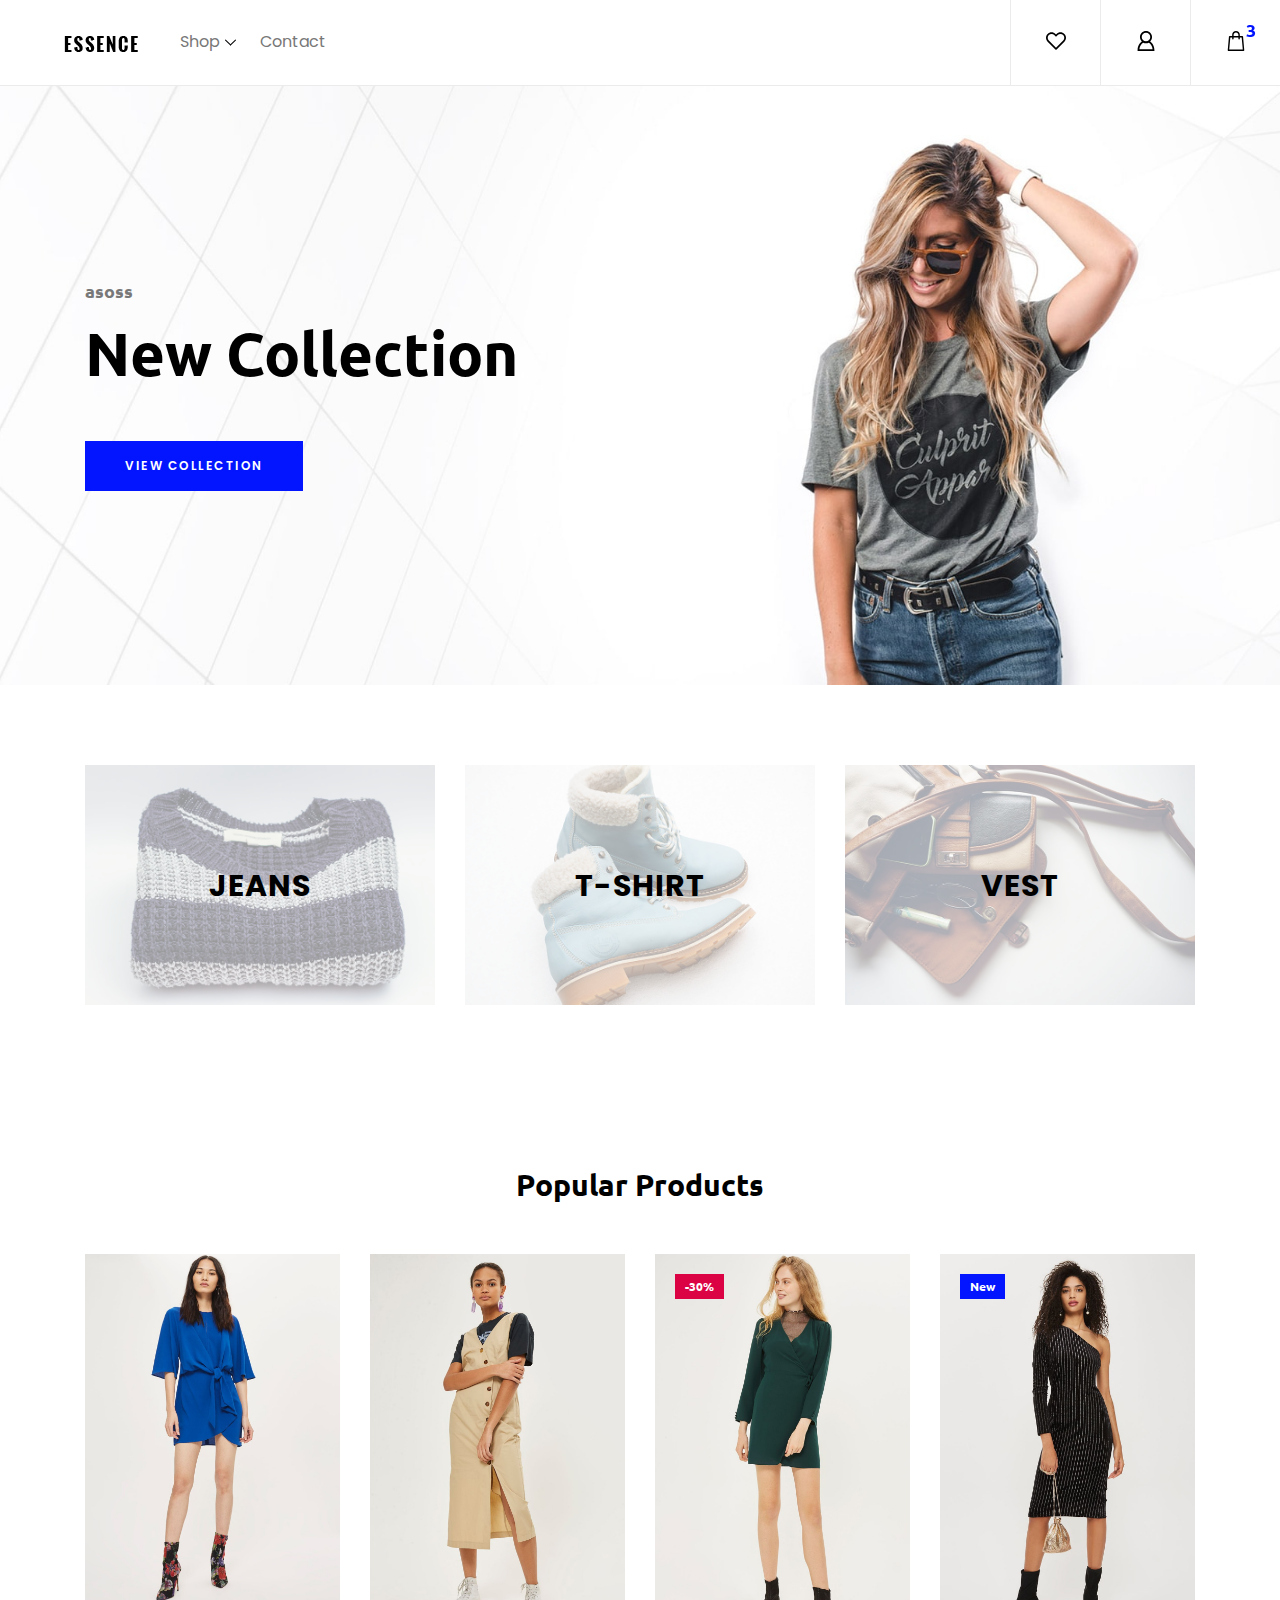
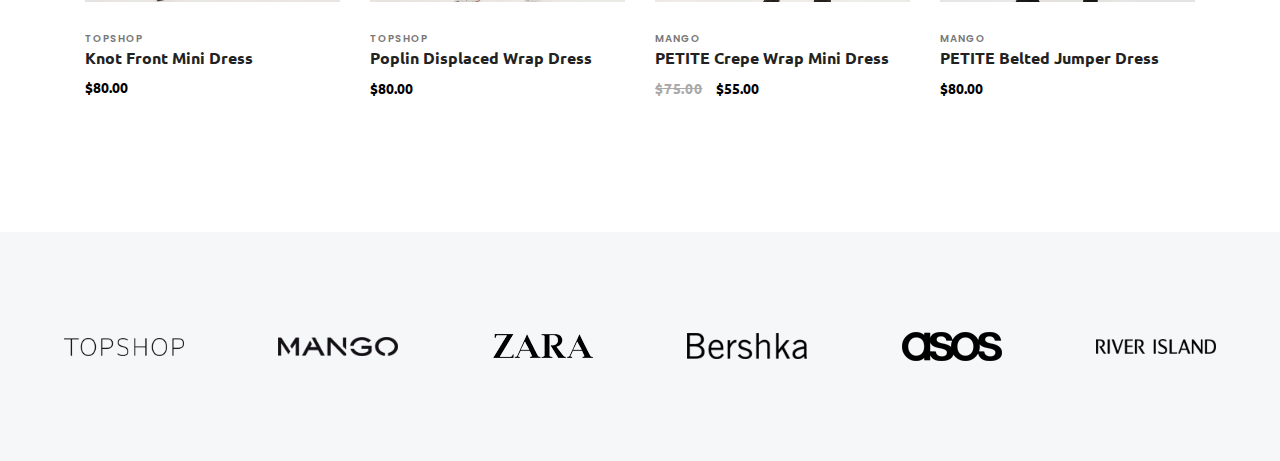
==== essence/index.html @ c10b5a40 "Essence Testing" ====
<!DOCTYPE html>
<html lang="en">

<head>
    <meta charset="UTF-8">
    <meta name="description" content="">
    <meta http-equiv="X-UA-Compatible" content="IE=edge">
    <meta name="viewport" content="width=device-width, initial-scale=1, shrink-to-fit=no">
    <!-- The above 4 meta tags *must* come first in the head; any other head content must come *after* these tags -->

    <!-- Title  -->
    <title>My-style</title>

    <!-- Favicon  -->
    <link rel="icon" href="">

    <!-- Core Style CSS -->
    <link rel="stylesheet" href="css/core-style.css">
    <link rel="stylesheet" href="style.css">

</head>

<body>
    <!-- ##### Header Area Start ##### -->
    <header class="header_area">
        <div class="classy-nav-container breakpoint-off d-flex align-items-center justify-content-between">
            <!-- Classy Menu -->
            <nav class="classy-navbar" id="essenceNav">
                <!-- Logo -->
                <a class="nav-brand" href="index.html"><img src="img/core-img/logo.png" alt=""></a>
                <!-- Navbar Toggler -->
                <div class="classy-navbar-toggler">
                    <span class="navbarToggler"><span></span><span></span><span></span></span>
                </div>
                <!-- Menu -->
                <div class="classy-menu">
                    <!-- close btn -->
                    <div class="classycloseIcon">
                        <div class="cross-wrap"><span class="top"></span><span class="bottom"></span></div>
                    </div>
                    <!-- Nav Start -->
                    <div class="classynav">
                        <ul>
                            <li><a href="#">Shop</a>
                                <ul class="dropdown cn-col-4">
                                    <li><a href="shop.html">T-Shirts</a></li>
                                    <li><a href="shop.html">Polo</a></li>
                                    <li><a href="shop.html">Shirts</a></li>
                                    <li><a href="shop.html">Jeans</a></li>
                                </ul>
                            </li>
                            <li><a href="contact.html">Contact</a></li>
                        </ul>
                    </div>
                    <!-- Nav End -->
                </div>
            </nav>

            <!-- Header Meta Data -->
            <div class="header-meta d-flex clearfix justify-content-end">
                <!-- Favourite Area -->
                <div class="favourite-area">
                    <a href="#"><img src="img/core-img/heart.svg" alt=""></a>
                </div>
                <!-- User Login Info -->
                <div class="user-login-info">
                    <a href="#"><img src="img/core-img/user.svg" alt=""></a>
                </div>
                <!-- Cart Area -->
                <div class="cart-area">
                    <a href="#" id="essenceCartBtn"><img src="img/core-img/bag.svg" alt=""> <span>3</span></a>
                </div>
            </div>

        </div>
    </header>
    <!-- ##### Header Area End ##### -->

    <!-- ##### Right Side Cart Area ##### -->
    <div class="cart-bg-overlay"></div>

    <div class="right-side-cart-area">

        <!-- Cart Button -->
        <div class="cart-button">
            <a href="#" id="rightSideCart"><img src="img/core-img/bag.svg" alt=""> <span>3</span></a>
        </div>

        <div class="cart-content d-flex">

            <!-- Cart List Area -->
            <div class="cart-list">
                <!-- Single Cart Item -->
                <div class="single-cart-item">
                    <a href="#" class="product-image">
                        <img src="img/product-img/product-1.jpg" class="cart-thumb" alt="">
                        <!-- Cart Item Desc -->
                        <div class="cart-item-desc">
                            <span class="product-remove"><i class="fa fa-close" aria-hidden="true"></i></span>
                            <span class="badge">Mango</span>
                            <h6>Button Through Strap Mini Dress</h6>
                            <p class="size">Size: S</p>
                            <p class="color">Color: Red</p>
                            <p class="price">$45.00</p>
                        </div>
                    </a>
                </div>

                <!-- Single Cart Item -->
                <div class="single-cart-item">
                    <a href="#" class="product-image">
                        <img src="img/product-img/product-2.jpg" class="cart-thumb" alt="">
                        <!-- Cart Item Desc -->
                        <div class="cart-item-desc">
                            <span class="product-remove"><i class="fa fa-close" aria-hidden="true"></i></span>
                            <span class="badge">Mango</span>
                            <h6>Button Through Strap Mini Dress</h6>
                            <p class="size">Size: S</p>
                            <p class="color">Color: Red</p>
                            <p class="price">$45.00</p>
                        </div>
                    </a>
                </div>

                <!-- Single Cart Item -->
                <div class="single-cart-item">
                    <a href="#" class="product-image">
                        <img src="img/product-img/product-3.jpg" class="cart-thumb" alt="">
                        <!-- Cart Item Desc -->
                        <div class="cart-item-desc">
                            <span class="product-remove"><i class="fa fa-close" aria-hidden="true"></i></span>
                            <span class="badge">Mango</span>
                            <h6>Button Through Strap Mini Dress</h6>
                            <p class="size">Size: S</p>
                            <p class="color">Color: Red</p>
                            <p class="price">$45.00</p>
                        </div>
                    </a>
                </div>
            </div>

            <!-- Cart Summary -->
            <div class="cart-amount-summary">

                <h2>Summary</h2>
                <ul class="summary-table">
                    <li><span>subtotal:</span> <span>$274.00</span></li>
                    <li><span>delivery:</span> <span>Free</span></li>
                    <li><span>discount:</span> <span>-15%</span></li>
                    <li><span>total:</span> <span>$232.00</span></li>
                </ul>
                <div class="checkout-btn mt-100">
                    <a href="checkout.html" class="btn essence-btn">check out</a>
                </div>
            </div>
        </div>
    </div>
    <!-- ##### Right Side Cart End ##### -->

    <!-- ##### Welcome Area Start ##### -->
    <section class="welcome_area bg-img background-overlay" style="background-image: url(img/bg-img/bg-1.jpg);">
        <div class="container h-100">
            <div class="row h-100 align-items-center">
                <div class="col-12">
                    <div class="hero-content">
                        <h6>asoss</h6>
                        <h2>New Collection</h2>
                        <a href="#" class="btn essence-btn" id="show-collection">view collection</a>
                    </div>
                </div>
            </div>
        </div>
    </section>
    <!-- ##### Welcome Area End ##### -->

    <!-- ##### Top Catagory Area Start ##### -->
    <div class="top_catagory_area section-padding-80 clearfix">
        <div class="container">
            <div class="row justify-content-center">
                <!-- Single Catagory -->
                <div class="col-12 col-sm-6 col-md-4">
                    <div class="single_catagory_area d-flex align-items-center justify-content-center bg-img" style="background-image: url(img/bg-img/bg-2.jpg);">
                        <div class="catagory-content">
                            <a href="#">Jeans</a>
                        </div>
                    </div>
                </div>
                <!-- Single Catagory -->
                <div class="col-12 col-sm-6 col-md-4">
                    <div class="single_catagory_area d-flex align-items-center justify-content-center bg-img" style="background-image: url(img/bg-img/bg-3.jpg);">
                        <div class="catagory-content">
                            <a href="#">T-shirt</a>
                        </div>
                    </div>
                </div>
                <!-- Single Catagory -->
                <div class="col-12 col-sm-6 col-md-4">
                    <div class="single_catagory_area d-flex align-items-center justify-content-center bg-img" style="background-image: url(img/bg-img/bg-4.jpg);">
                        <div class="catagory-content">
                            <a href="#">Vest</a>
                        </div>
                    </div>
                </div>
            </div>
        </div>
    </div>
    <!-- ##### Top Catagory Area End ##### -->

    <!-- ##### New Arrivals Area Start ##### -->
    <section class="new_arrivals_area section-padding-80 clearfix">
        <div class="container">
            <div class="row">
                <div class="col-12">
                    <div class="section-heading text-center">
                        <h2>Popular Products</h2>
                    </div>
                </div>
            </div>
        </div>

        <div class="container">
            <div class="row">
                <div class="col-12">
                    <div class="popular-products-slides owl-carousel">

                        <!-- Single Product -->
                        <div class="single-product-wrapper">
                            <!-- Product Image -->
                            <div class="product-img">
                                <img src="img/product-img/product-1.jpg" alt="">
                                <!-- Hover Thumb -->
                                <img class="hover-img" src="img/product-img/product-2.jpg" alt="">
                                <!-- Favourite -->
                                <div class="product-favourite">
                                    <a href="#" class="favme fa fa-heart"></a>
                                </div>
                            </div>
                            <!-- Product Description -->
                            <div class="product-description">
                                <span>topshop</span>
                                <a href="single-product-details.html">
                                    <h6>Knot Front Mini Dress</h6>
                                </a>
                                <p class="product-price">$80.00</p>

                                <!-- Hover Content -->
                                <div class="hover-content">
                                    <!-- Add to Cart -->
                                    <div class="add-to-cart-btn">
                                        <a href="#" class="btn essence-btn">Add to Cart</a>
                                    </div>
                                </div>
                            </div>
                        </div>

                        <!-- Single Product -->
                        <div class="single-product-wrapper">
                            <!-- Product Image -->
                            <div class="product-img">
                                <img src="img/product-img/product-2.jpg" alt="">
                                <!-- Hover Thumb -->
                                <img class="hover-img" src="img/product-img/product-3.jpg" alt="">
                                <!-- Favourite -->
                                <div class="product-favourite">
                                    <a href="#" class="favme fa fa-heart"></a>
                                </div>
                            </div>
                            <!-- Product Description -->
                            <div class="product-description">
                                <span>topshop</span>
                                <a href="single-product-details.html">
                                    <h6>Poplin Displaced Wrap Dress</h6>
                                </a>
                                <p class="product-price">$80.00</p>

                                <!-- Hover Content -->
                                <div class="hover-content">
                                    <!-- Add to Cart -->
                                    <div class="add-to-cart-btn">
                                        <a href="#" class="btn essence-btn">Add to Cart</a>
                                    </div>
                                </div>
                            </div>
                        </div>

                        <!-- Single Product -->
                        <div class="single-product-wrapper">
                            <!-- Product Image -->
                            <div class="product-img">
                                <img src="img/product-img/product-3.jpg" alt="">
                                <!-- Hover Thumb -->
                                <img class="hover-img" src="img/product-img/product-4.jpg" alt="">

                                <!-- Product Badge -->
                                <div class="product-badge offer-badge">
                                    <span>-30%</span>
                                </div>

                                <!-- Favourite -->
                                <div class="product-favourite">
                                    <a href="#" class="favme fa fa-heart"></a>
                                </div>
                            </div>
                            <!-- Product Description -->
                            <div class="product-description">
                                <span>mango</span>
                                <a href="single-product-details.html">
                                    <h6>PETITE Crepe Wrap Mini Dress</h6>
                                </a>
                                <p class="product-price"><span class="old-price">$75.00</span> $55.00</p>

                                <!-- Hover Content -->
                                <div class="hover-content">
                                    <!-- Add to Cart -->
                                    <div class="add-to-cart-btn">
                                        <a href="#" class="btn essence-btn">Add to Cart</a>
                                    </div>
                                </div>
                            </div>
                        </div>

                        <!-- Single Product -->
                        <div class="single-product-wrapper">
                            <!-- Product Image -->
                            <div class="product-img">
                                <img src="img/product-img/product-4.jpg" alt="">
                                <!-- Hover Thumb -->
                                <img class="hover-img" src="img/product-img/product-5.jpg" alt="">

                                <!-- Product Badge -->
                                <div class="product-badge new-badge">
                                    <span>New</span>
                                </div>

                                <!-- Favourite -->
                                <div class="product-favourite">
                                    <a href="#" class="favme fa fa-heart"></a>
                                </div>
                            </div>
                            <!-- Product Description -->
                            <div class="product-description">
                                <span>mango</span>
                                <a href="single-product-details.html">
                                    <h6>PETITE Belted Jumper Dress</h6>
                                </a>
                                <p class="product-price">$80.00</p>

                                <!-- Hover Content -->
                                <div class="hover-content">
                                    <!-- Add to Cart -->
                                    <div class="add-to-cart-btn">
                                        <a href="#" class="btn essence-btn">Add to Cart</a>
                                    </div>
                                </div>
                            </div>
                        </div>
                    </div>
                </div>
            </div>
        </div>
    </section>
    <!-- ##### New Arrivals Area End ##### -->

    <!-- ##### Brands Area Start ##### -->
    <div class="brands-area d-flex align-items-center justify-content-between">
        <!-- Brand Logo -->
        <div class="single-brands-logo">
            <img src="img/core-img/brand1.png" alt="">
        </div>
        <!-- Brand Logo -->
        <div class="single-brands-logo">
            <img src="img/core-img/brand2.png" alt="">
        </div>
        <!-- Brand Logo -->
        <div class="single-brands-logo">
            <img src="img/core-img/brand3.png" alt="">
        </div>
        <!-- Brand Logo -->
        <div class="single-brands-logo">
            <img src="img/core-img/brand4.png" alt="">
        </div>
        <!-- Brand Logo -->
        <div class="single-brands-logo">
            <img src="img/core-img/brand5.png" alt="">
        </div>
        <!-- Brand Logo -->
        <div class="single-brands-logo">
            <img src="img/core-img/brand6.png" alt="">
        </div>
    </div>
    <!-- ##### Brands Area End ##### -->

    <!-- jQuery (Necessary for All JavaScript Plugins) -->
    <script src="js/jquery/jquery-2.2.4.min.js"></script>
    <!-- Popper js -->
    <script src="js/popper.min.js"></script>
    <!-- Bootstrap js -->
    <script src="js/bootstrap.min.js"></script>
    <!-- Plugins js -->
    <script src="js/plugins.js"></script>
    <!-- Classy Nav js -->
    <script src="js/classy-nav.min.js"></script>
    <!-- Active js -->
    <script src="js/active.js"></script>

</body>

</html>
---- essence/css/core-style.css ----
/* [Master Stylesheet v-1.0.0] */


/* :: 1.0 Import Web Fonts */

@import url("https://fonts.googleapis.com/css?family=Poppins:300,400,500,600,700|Ubuntu:300,400,500,700");

/* :: 2.0 Import All CSS */

@import url(../css/bootstrap.min.css);
@import url(../css/classy-nav.min.css);
@import url(../css/owl.carousel.css);
@import url(../css/animate.css);
@import url(../css/magnific-popup.css);
@import url(../css/jquery-ui.min.css);
@import url(../css/nice-select.css);
@import url(../css/font-awesome.min.css);

/* :: 3.0 Common/Base CSS */

* {
    margin: 0;
    padding: 0;
}

body {
    font-family: "Poppins", sans-serif;
    font-size: 14px;
    background-color: #ffffff;
    margin-top: 85px;
}

@media only screen and (max-width: 767px) {
    body {
        margin-top: 80px;
    }
}

h1,
h2,
h3,
h4,
h5,
h6 {
    color: #000000;
    line-height: 1.3;
    font-weight: 700;
    font-family: "Ubuntu", sans-serif;
}

p {
    color: #787878;
    font-size: 14px;
    line-height: 2;
    font-weight: 400;
}

a {
    -webkit-transition: all 500ms ease 0s;
    transition: all 500ms ease 0s;
    text-decoration: none;
    outline: 0 solid transparent;
    color: #000000;
    font-weight: 600;
    font-size: 12px;
}

a:hover,
a:focus {
    -webkit-transition: all 500ms ease 0s;
    transition: all 500ms ease 0s;
    text-decoration: none;
    outline: 0 solid transparent;
    color: #000000;
    font-weight: 600;
    font-size: 12px;
}

ul,
ol {
    margin: 0;
}

ul li,
ol li {
    list-style: none;
}

img {
    height: auto;
    max-width: 100%;
}


/* Spacing */

.mt-15 {
    margin-top: 15px !important;
}

.mt-30 {
    margin-top: 30px !important;
}

.mt-50 {
    margin-top: 50px !important;
}

.mt-70 {
    margin-top: 70px !important;
}

.mt-100 {
    margin-top: 100px !important;
}

.mb-15 {
    margin-bottom: 15px !important;
}

.mb-30 {
    margin-bottom: 30px !important;
}

.mb-50 {
    margin-bottom: 50px !important;
}

.mb-70 {
    margin-bottom: 70px !important;
}

.mb-100 {
    margin-bottom: 100px !important;
}

.ml-15 {
    margin-left: 15px !important;
}

.ml-30 {
    margin-left: 30px !important;
}

.ml-50 {
    margin-left: 50px !important;
}

.mr-15 {
    margin-right: 15px !important;
}

.mr-30 {
    margin-right: 30px !important;
}

.mr-50 {
    margin-right: 50px !important;
}


/* Height */

.height-400 {
    height: 400px !important;
}

.height-500 {
    height: 500px !important;
}

.height-600 {
    height: 600px !important;
}

.height-700 {
    height: 700px !important;
}

.height-800 {
    height: 800px !important;
}


/* Section Padding */

.section-padding-80 {
    padding-top: 80px;
    padding-bottom: 80px;
}

.section-padding-80-0 {
    padding-top: 80px;
    padding-bottom: 0;
}

.section-padding-0-80 {
    padding-top: 0;
    padding-bottom: 80px;
}


/* Section Heading */

.section-heading {
    margin-bottom: 50px;
    position: relative;
    z-index: 1;
}

.section-heading h2 {
    font-size: 30px;
    margin-bottom: 0;
    text-transform: capitalize;
    font-weight: 600;
}

.section-heading.text-left {
    text-align: left !important;
}


/* Miscellaneous */

.bg-img {
    background-position: center center;
    background-size: cover;
    background-repeat: no-repeat;
}

.bg-white {
    background-color: #ffffff !important;
}

.bg-dark {
    background-color: #000000 !important;
}

.bg-transparent {
    background-color: transparent !important;
}

.font-bold {
    font-weight: 700;
}

.font-light {
    font-weight: 300;
}

.bg-overlay,
.bg-overlay-white {
    position: relative;
    z-index: 2;
    background-position: center center;
    background-size: cover;
}

.bg-overlay:hover,
.bg-overlay-white:hover {
    position: absolute;
    z-index: -1;
    top: 0;
    left: 0;
    width: 100%;
    height: 100%;
    content: "";
}

.bg-overlay:hover {
    background-color: rgba(0, 0, 0, 0.5);
}

.bg-overlay-white:hover {
    background-color: rgba(255, 255, 255, 0.9);
}


/* ScrollUp */

#scrollUp {
    background-color: #ff084e;
    border-radius: 0;
    bottom: 60px;
    box-shadow: 0 2px 6px 0 rgba(0, 0, 0, 0.3);
    color: #ffffff;
    font-size: 24px;
    height: 40px;
    line-height: 40px;
    right: 60px;
    text-align: center;
    width: 40px;
}

@media only screen and (max-width: 767px) {
    #scrollUp {
        bottom: 30px;
        right: 30px;
    }
}


/* Essence Button */

.essence-btn {
    display: inline-block;
    min-width: 170px;
    height: 50px;
    color: #ffffff;
    border: none;
    border-radius: 0;
    padding: 0 40px;
    text-transform: uppercase;
    font-size: 12px;
    line-height: 50px;
    background-color: #0315ff;
    letter-spacing: 1.5px;
    font-weight: 600;
}

.essence-btn:hover,
.essence-btn:focus {
    color: #ffffff;
    background-color: #dc0345;
}


/* :: 4.0 Header Area CSS */

.header_area {
    position: fixed;
    z-index: 900;
    top: 0;
    left: 0;
    width: 100%;
    border-bottom: 1px solid #ebebeb;
    -webkit-transition-duration: 500ms;
    transition-duration: 500ms;
}

@media only screen and (max-width: 767px) {
    .header_area .classy-nav-container {
        -ms-flex-wrap: wrap;
        flex-wrap: wrap;
    }
}

@media only screen and (max-width: 767px) {
    .header_area .classy-nav-container .classy-navbar-toggler {
        margin-left: auto;
        margin-right: 15px;
    }
}

.header_area .classy-navbar,
.header_area .header-meta {
    -webkit-box-flex: 0;
    -ms-flex: 0 0 50%;
    flex: 0 0 50%;
    min-width: 50%;
    width: 50%;
}

@media only screen and (max-width: 767px) {
    .header_area .classy-navbar,
    .header_area .header-meta {
        -webkit-box-flex: 0;
        -ms-flex: 0 0 100%;
        flex: 0 0 100%;
        min-width: 100%;
        width: 100%;
    }
}

.header_area .classy-navbar {
    height: 85px;
    padding: 5px 0 5px 5%;
}

@media only screen and (max-width: 767px) {
    .header_area .classy-navbar {
        height: 40px;
        border-bottom: 1px solid #ebebeb;
    }
}

.header_area .header-meta {
    height: 85px;
    position: relative;
    z-index: 1;
}

@media only screen and (max-width: 767px) {
    .header_area .header-meta {
        height: 40px;
    }
}

.header_area .classynav ul li a {
    font-size: 16px;
    color: #787878;
}

.header_area .classynav ul li a:hover {
    color: #000000;
}

.header_area .classynav ul li .megamenu li a,
.header_area .classynav ul li .dropdown li a {
    font-size: 14px;
    color: #787878;
}

.header_area .classynav ul li .megamenu li a:hover,
.header_area .classynav ul li .dropdown li a:hover {
    color: #000000;
}

.header_area .search-area form {
    position: relative;
    z-index: 1;
    height: 85px;
    border-left: 1px solid #ebebeb;
}

@media only screen and (max-width: 767px) {
    .header_area .search-area form {
        height: 40px;
        border-left: none;
    }
}

.header_area .search-area form input {
    border: none;
    background-color: #ffffff;
    width: 200px;
    height: 85px;
    padding: 0 15px 0 60px;
    color: #787878;
    font-size: 14px;
    font-weight: 500;
    -webkit-transition-duration: 500ms;
    transition-duration: 500ms;
}

@media only screen and (max-width: 767px) {
    .header_area .search-area form input {
        width: 170px;
        height: 40px;
        padding: 0 10px 0 30px;
    }
}

.header_area .search-area form input:focus {
    outline: none !important;
    width: 350px;
}

@media only screen and (min-width: 768px) and (max-width: 991px) {
    .header_area .search-area form input:focus {
        width: 300px;
    }
}

@media only screen and (max-width: 767px) {
    .header_area .search-area form input:focus {
        width: 170px;
    }
}

@media only screen and (min-width: 480px) and (max-width: 767px) {
    .header_area .search-area form input:focus {
        width: 270px;
    }
}

@media only screen and (min-width: 576px) and (max-width: 767px) {
    .header_area .search-area form input:focus {
        width: 300px;
    }
}

.header_area .search-area form button {
    position: absolute;
    z-index: 10;
    top: 50%;
    -webkit-transform: translateY(-50%);
    transform: translateY(-50%);
    left: 30px;
    background-color: transparent;
    border: none;
    color: #787878;
    font-size: 14px;
}

@media only screen and (max-width: 767px) {
    .header_area .search-area form button {
        left: 10px;
        height: 40px;
    }
}

.header_area .favourite-area a,
.header_area .user-login-info a,
.header_area .cart-area a {
    position: relative;
    z-index: 1;
    -webkit-box-flex: 0;
    -ms-flex: 0 0 90px;
    flex: 0 0 90px;
    width: 90px;
    display: block;
    text-align: center;
    border-left: 1px solid #ebebeb;
    height: 100%;
    line-height: 80px;
}

@media only screen and (max-width: 767px) {
    .header_area .favourite-area a,
    .header_area .user-login-info a,
    .header_area .cart-area a {
        -webkit-box-flex: 0;
        -ms-flex: 0 0 50px;
        flex: 0 0 50px;
        width: 50px;
        line-height: 40px;
    }
}

.header_area .favourite-area a img,
.header_area .user-login-info a img,
.header_area .cart-area a img {
    max-width: 20px;
}

.header_area .favourite-area a span,
.header_area .user-login-info a span,
.header_area .cart-area a span {
    font-family: "Ubuntu", sans-serif;
    font-size: 18px;
    color: #0315ff;
    font-weight: 700;
    position: absolute;
    top: -10px;
}

@media only screen and (max-width: 767px) {
    .header_area .favourite-area a span,
    .header_area .user-login-info a span,
    .header_area .cart-area a span {
        font-size: 14px;
    }
}

.header_area.sticky {
    position: fixed;
    z-index: 900;
    top: 0;
    left: 0;
    width: 100%;
    box-shadow: 0 5px 30px rgba(0, 0, 0, 0.15);
}

.cart-bg-overlay.cart-bg-overlay-on {
    -webkit-transition-duration: 1000ms;
    transition-duration: 1000ms;
    position: fixed;
    width: 100%;
    height: 100%;
    top: 0;
    left: 0;
    background-color: rgba(0, 0, 0, 0.4);
    z-index: 1050;
}

.login-bg-overlay.cart-bg-overlay-on {
    -webkit-transition-duration: 1000ms;
    transition-duration: 1000ms;
    position: fixed;
    width: 100%;
    height: 100%;
    top: 0;
    left: 0;
    background-color: rgba(0, 0, 0, 0.4);
    z-index: 1050;
}

.fav-bg-overlay.cart-bg-overlay-on {
    -webkit-transition-duration: 1000ms;
    transition-duration: 1000ms;
    position: fixed;
    width: 100%;
    height: 100%;
    top: 0;
    left: 0;
    background-color: rgba(0, 0, 0, 0.4);
    z-index: 1050;
}


/* Cart Area CSS */

.right-side-cart-area {
    position: fixed;
    width: 670px;
    height: 100%;
    top: 0;
    right: -800px;
    background-color: #ffffff;
    z-index: 1100;
    box-shadow: 0 0 30px 0 rgba(0, 0, 0, 0.1);
    -webkit-transition-duration: 800ms;
    transition-duration: 800ms;
}

@media only screen and (min-width: 768px) and (max-width: 991px) {
    .right-side-cart-area {
        width: 500px;
        right: -600px;
    }
}

@media only screen and (max-width: 767px) {
    .right-side-cart-area {
        width: 270px;
        right: -400px;
    }
}

@media only screen and (min-width: 576px) and (max-width: 767px) {
    .right-side-cart-area {
        width: 400px;
        right: -550px;
    }
}

.right-side-cart-area.cart-on {
    right: 0;
}

.right-side-cart-area .cart-button a {
    position: absolute;
    top: 0;
    right: 100%;
    z-index: 100;
    width: 90px;
    display: block;
    text-align: center;
    border-left: 1px solid #ebebeb;
    height: 85px;
    line-height: 80px;
    background-color: #f5f7f9;
}

@media only screen and (max-width: 767px) {
    .right-side-cart-area .cart-button a {
        width: 50px;
        height: 50px;
        line-height: 50px;
    }
}

.right-side-cart-area .cart-button a img {
    max-width: 20px;
}

.right-side-cart-area .cart-button a span {
    font-family: "Ubuntu", sans-serif;
    font-size: 18px;
    color: #0315ff;
    font-weight: 700;
    position: absolute;
    top: -10px;
}

.right-side-cart-area .cart-content {
    position: relative;
    z-index: 1;
    width: 100%;
    overflow-x: hidden;
    overflow-y: scroll;
    height: 100%;
}

.right-side-cart-area .cart-content .cart-list {
    position: relative;
    z-index: 10;
    -webkit-box-flex: 0;
    -ms-flex: 0 0 190px;
    flex: 0 0 190px;
    width: 190px;
}

@media only screen and (max-width: 767px) {
    .right-side-cart-area .cart-content .cart-list {
        -webkit-box-flex: 0;
        -ms-flex: 0 0 100px;
        flex: 0 0 100px;
        width: 100px;
    }
}

@media only screen and (min-width: 576px) and (max-width: 767px) {
    .right-side-cart-area .cart-content .cart-list {
        -webkit-box-flex: 0;
        -ms-flex: 0 0 150px;
        flex: 0 0 150px;
        width: 150px;
    }
}

.right-side-cart-area .cart-content .cart-list .single-cart-item {
    position: relative;
    z-index: 1;
    -webkit-transition-duration: 500ms;
    transition-duration: 500ms;
}

.right-side-cart-area .cart-content .cart-list .single-cart-item .product-image {
    position: relative;
    z-index: 1;
    display: block;
}

.right-side-cart-area .cart-content .cart-list .single-cart-item .product-image .cart-item-desc {
    position: absolute;
    top: 0;
    left: 0;
    width: 100%;
    height: 100%;
    background-color: rgba(0, 0, 0, 0.6);
    padding: 50px 15px 15px;
    -webkit-transition-duration: 500ms;
    transition-duration: 500ms;
}

@media only screen and (max-width: 767px) {
    .right-side-cart-area .cart-content .cart-list .single-cart-item .product-image .cart-item-desc {
        padding: 5px;
    }
}

@media only screen and (min-width: 576px) and (max-width: 767px) {
    .right-side-cart-area .cart-content .cart-list .single-cart-item .product-image .cart-item-desc {
        padding: 30px 20px;
    }
}

.right-side-cart-area .cart-content .cart-list .single-cart-item .product-image .cart-item-desc .product-remove {
    position: absolute;
    top: 15px;
    right: 15px;
    color: #ffffff;
    font-size: 12px;
    padding: 5px;
}

@media only screen and (max-width: 767px) {
    .right-side-cart-area .cart-content .cart-list .single-cart-item .product-image .cart-item-desc .product-remove {
        top: 5px;
        right: 5px;
    }
}

.right-side-cart-area .cart-content .cart-list .single-cart-item .product-image .cart-item-desc .badge {
    display: block;
    font-weight: 600;
    font-size: 10px;
    color: rgba(255, 255, 255, 0.5);
    text-transform: uppercase;
    margin-bottom: 5px;
    text-align: left;
    padding: 0;
}

.right-side-cart-area .cart-content .cart-list .single-cart-item .product-image .cart-item-desc h6 {
    font-size: 12px;
    color: #ffffff;
    text-transform: capitalize;
    margin-bottom: 30px;
}

@media only screen and (max-width: 767px) {
    .right-side-cart-area .cart-content .cart-list .single-cart-item .product-image .cart-item-desc h6 {
        margin-bottom: 10px;
    }
}

.right-side-cart-area .cart-content .cart-list .single-cart-item .product-image .cart-item-desc .size,
.right-side-cart-area .cart-content .cart-list .single-cart-item .product-image .cart-item-desc .color {
    display: block;
    font-weight: 600;
    font-size: 10px;
    color: rgba(255, 255, 255, 0.5);
    text-transform: uppercase;
    margin-bottom: 5px;
    line-height: 1;
}

.right-side-cart-area .cart-content .cart-list .single-cart-item .product-image .cart-item-desc .price {
    font-family: "Ubuntu", sans-serif;
    font-size: 16px;
    font-weight: 700;
    margin-bottom: 0;
    margin-top: 30px;
    color: #ffffff;
}

@media only screen and (max-width: 767px) {
    .right-side-cart-area .cart-content .cart-list .single-cart-item .product-image .cart-item-desc .price {
        margin-top: 10px;
        font-size: 12px;
    }
}

.right-side-cart-area .cart-content .cart-list .single-cart-item:hover .product-image .cart-item-desc {
    background-color: rgba(0, 0, 0, 0.8);
}

.right-side-cart-area .cart-content .cart-amount-summary {
    padding: 100px 10%;
    position: relative;
    z-index: 10;
    -webkit-box-flex: 0;
    -ms-flex: 0 0 calc(100% - 190px);
    flex: 0 0 calc(100% - 190px);
    width: calc(100% - 190px);
}

@media only screen and (max-width: 767px) {
    .right-side-cart-area .cart-content .cart-amount-summary {
        -webkit-box-flex: 0;
        -ms-flex: 0 0 calc(100% - 100px);
        flex: 0 0 calc(100% - 100px);
        width: calc(100% - 100px);
        padding: 50px 15px;
    }
}

@media only screen and (min-width: 576px) and (max-width: 767px) {
    .right-side-cart-area .cart-content .cart-amount-summary {
        -webkit-box-flex: 0;
        -ms-flex: 0 0 calc(100% - 150px);
        flex: 0 0 calc(100% - 150px);
        width: calc(100% - 150px);
        padding: 50px 30px;
    }
}

.right-side-cart-area .cart-content .cart-amount-summary h2 {
    font-size: 30px;
    margin-bottom: 100px;
}

@media only screen and (max-width: 767px) {
    .right-side-cart-area .cart-content .cart-amount-summary h2 {
        font-size: 24px;
        margin-bottom: 30px;
    }
}

@media only screen and (max-width: 767px) {
    .right-side-cart-area .cart-content .cart-amount-summary h2 {
        font-size: 30px;
        margin-bottom: 50px;
    }
}

.right-side-cart-area .cart-content .cart-amount-summary .summary-table li {
    margin-bottom: 20px;
    color: #000000;
    font-size: 14px;
    letter-spacing: 0.75px;
    text-transform: uppercase;
    font-weight: 600;
    display: -webkit-box;
    display: -ms-flexbox;
    display: flex;
    -webkit-box-pack: justify;
    -ms-flex-pack: justify;
    justify-content: space-between;
}

@media only screen and (max-width: 767px) {
    .right-side-cart-area .cart-content .cart-amount-summary .summary-table li {
        font-size: 12px;
        margin-bottom: 10px;
    }
}

@media only screen and (min-width: 576px) and (max-width: 767px) {
    .right-side-cart-area .cart-content .cart-amount-summary .summary-table li {
        font-size: 14px;
        margin-bottom: 15px;
    }
}

.right-side-cart-area .cart-content .cart-amount-summary .summary-table li span:last-child {
    font-weight: 700;
    font-family: "Ubuntu", sans-serif;
}

@media only screen and (max-width: 767px) {
    .right-side-cart-area .cart-content .cart-amount-summary .essence-btn {
        min-width: 140px;
        width: 140px;
        padding: 0 15px;
    }
}


/* :: 5.0 Welcome Area CSS */

.welcome_area {
    position: relative;
    z-index: 1;
    width: 100%;
    height: 600px;
}

@media only screen and (min-width: 768px) and (max-width: 991px) {
    .welcome_area {
        height: 450px;
    }
}

@media only screen and (max-width: 767px) {
    .welcome_area {
        height: 350px;
    }
}

.welcome_area .hero-content h6 {
    font-size: 18px;
    color: #787878;
    margin-bottom: 10px;
}

.welcome_area .hero-content h2 {
    font-size: 60px;
    color: #000000;
    margin-bottom: 50px;
}

@media only screen and (min-width: 768px) and (max-width: 991px) {
    .welcome_area .hero-content h2 {
        font-size: 48px;
    }
}

@media only screen and (max-width: 767px) {
    .welcome_area .hero-content h2 {
        font-size: 30px;
    }
}


/* :: 6.0 Top Catagory Area CSS */

.single_catagory_area {
    position: relative;
    z-index: 1;
    width: 100%;
    height: 240px;
    -webkit-transition-duration: 500ms;
    transition-duration: 500ms;
}

@media only screen and (min-width: 768px) and (max-width: 991px) {
    .single_catagory_area {
        height: 180px;
    }
}

@media only screen and (max-width: 767px) {
    .single_catagory_area {
        height: 180px;
    }
}

@media only screen and (min-width: 576px) and (max-width: 767px) {
    .single_catagory_area {
        margin-bottom: 30px;
    }
}

.single_catagory_area:after {
    -webkit-transition-duration: 500ms;
    transition-duration: 500ms;
    content: "";
    width: 100%;
    height: 100%;
    background-color: rgba(255, 255, 255, 0.6);
    position: absolute;
    top: 0;
    left: 0;
    z-index: -10;
}

.single_catagory_area .catagory-content a {
    display: block;
    font-size: 30px;
    font-weight: 700;
    color: #000000;
    letter-spacing: 1px;
    text-transform: uppercase;
}

@media only screen and (min-width: 768px) and (max-width: 991px) {
    .single_catagory_area .catagory-content a {
        font-size: 20px;
    }
}

@media only screen and (max-width: 767px) {
    .single_catagory_area .catagory-content a {
        font-size: 18px;
    }
}

.single_catagory_area:hover .catagory-content a {
    color: #0315ff;
}


/* :: 7.0 CTA Area CSS */

.cta-area {
    position: relative;
    z-index: 1;
}

.cta-area .cta-content {
    width: 100%;
    height: 550px;
}

@media only screen and (max-width: 767px) {
    .cta-area .cta-content {
        height: 400px;
    }
}

.cta-area .cta-content h6 {
    font-size: 24px;
    color: #dc0345;
    margin-bottom: 10px;
}

.cta-area .cta-content h2 {
    font-size: 60px;
    color: #000000;
    margin-bottom: 50px;
}

@media only screen and (min-width: 768px) and (max-width: 991px) {
    .cta-area .cta-content h2 {
        font-size: 48px;
    }
}

@media only screen and (max-width: 767px) {
    .cta-area .cta-content h2 {
        font-size: 30px;
    }
}

.cta-area .cta-content .cta--text {
    padding-right: 150px;
}

@media only screen and (min-width: 768px) and (max-width: 991px) {
    .cta-area .cta-content .cta--text {
        padding-right: 50px;
    }
}

@media only screen and (max-width: 767px) {
    .cta-area .cta-content .cta--text {
        padding-right: 0;
    }
}


/* :: 8.0 Popular Products Area CSS */

.single-product-wrapper {
    position: relative;
    z-index: 1;
    margin-bottom: 50px;
    overflow: hidden;
    background-color: #ffffff;
}

.single-product-wrapper .product-img {
    position: relative;
    z-index: 1;
    overflow: hidden;
}

.single-product-wrapper .product-img img {
    width: 100%;
    -webkit-transition-duration: 500ms;
    transition-duration: 500ms;
}

.single-product-wrapper .product-img .hover-img {
    -webkit-transition-duration: 500ms;
    transition-duration: 500ms;
    position: absolute;
    top: 0;
    left: 0;
    width: 100%;
    z-index: 10;
    opacity: 0;
    visibility: hidden;
}

.single-product-wrapper .product-img .product-badge {
    height: 25px;
    background-color: #000000;
    color: #ffffff;
    font-family: "Ubuntu", sans-serif;
    font-weight: 700;
    font-size: 12px;
    padding: 0 10px;
    display: inline-block;
    line-height: 25px;
    position: absolute;
    top: 20px;
    left: 20px;
    z-index: 10;
}

.single-product-wrapper .product-img .product-badge.offer-badge {
    background-color: #dc0345;
}

.single-product-wrapper .product-img .product-badge.new-badge {
    background-color: #0315ff;
}

.single-product-wrapper .product-img .product-favourite a {
    position: absolute;
    height: 25px;
    width: 45px;
    font-size: 14px;
    color: #ccc;
    top: 20px;
    right: 20px;
    z-index: 10;
    line-height: 25px;
    background-color: #ffffff;
    box-shadow: 0 0 3px rgba(0, 0, 0, 0.15);
    text-align: center;
    opacity: 0;
    visibility: hidden;
}

.single-product-wrapper .product-img .product-favourite a.active {
    opacity: 1;
    visibility: visible;
}

.single-product-wrapper .product-description {
    position: relative;
    z-index: 1;
    padding-top: 25px;
}

.single-product-wrapper .product-description span {
    font-size: 10px;
    text-transform: uppercase;
    color: #787878;
    margin-bottom: 15px;
    letter-spacing: 0.75px;
    font-weight: 600;
}

.single-product-wrapper .product-description h6 {
    color: #222222;
    margin-bottom: 5px;
}

.single-product-wrapper .product-description p {
    margin-bottom: 0;
    font-size: 14px;
    font-family: "Ubuntu", sans-serif;
    font-weight: 700;
    color: #000000;
}

.single-product-wrapper .product-description p span {
    font-size: 14px;
    font-family: "Ubuntu", sans-serif;
    font-weight: 700;
    color: #aaaaaa;
    margin-right: 10px;
    text-decoration: line-through;
}

.single-product-wrapper .product-description .hover-content {
    position: absolute;
    width: calc(100% - 40px);
    top: -70px;
    left: 20px;
    right: 20px;
    opacity: 0;
    visibility: hidden;
    -webkit-transition-duration: 500ms;
    transition-duration: 500ms;
}

.single-product-wrapper .product-description .hover-content .essence-btn {
    width: 100%;
}

.single-product-wrapper .favme {
    cursor: pointer;
    color: #ccc;
}

.single-product-wrapper .favme.active {
    color: #dc0345 !important;
}

.single-product-wrapper .favme.is_animating {
    animation: favme-anime .5s;
}

.single-product-wrapper:hover .product-img .hover-img {
    opacity: 1;
    visibility: visible;
}

.single-product-wrapper:hover .product-img .product-favourite a {
    opacity: 1;
    visibility: visible;
}

.single-product-wrapper:hover .hover-content {
    opacity: 1;
    visibility: visible;
}

@keyframes favme-anime {
    0% {
        opacity: 1;
        font-size: 14px;
        -webkit-text-stroke-color: transparent;
    }
    25% {
        opacity: .6;
        color: #ffffff;
        font-size: 15px;
        -webkit-text-stroke-width: 1px;
        -webkit-text-stroke-color: #dc0345;
    }
    75% {
        opacity: .6;
        color: #ffffff;
        font-size: 15px;
        -webkit-text-stroke-width: 1px;
        -webkit-text-stroke-color: #dc0345;
    }
    100% {
        opacity: 1;
        font-size: 14px;
        -webkit-text-stroke-color: transparent;
    }
}

.pagination {
    position: relative;
    z-index: 1;
}

.pagination .page-item .page-link {
    width: 40px;
    height: 40px;
    border: 1px solid #ebebeb;
    font-size: 12px;
    font-weight: 600;
    line-height: 38px;
    padding: 0;
    text-align: center;
    color: #787878;
}

.pagination .page-item .page-link:hover,
.pagination .page-item .page-link:focus {
    color: #0315ff;
    box-shadow: none;
}

.pagination .page-item:first-child {
    margin-right: 15px;
}

.pagination .page-item:first-child .page-link {
    margin-left: 0;
    border-top-left-radius: 0;
    border-bottom-left-radius: 0;
}

.pagination .page-item:last-child {
    margin-left: 15px;
}

.pagination .page-item:last-child .page-link {
    margin-left: 0;
    border-top-right-radius: 0;
    border-bottom-right-radius: 0;
}


/* :: 9.0 Brands Area CSS */

.brands-area {
    position: relative;
    z-index: 1;
    background-color: #f5f7f9;
    padding: 100px 5%;
}

@media only screen and (max-width: 767px) {
    .brands-area {
        -ms-flex-wrap: wrap;
        flex-wrap: wrap;
        padding: 100px 5% 70px;
    }
}

@media only screen and (max-width: 767px) {
    .brands-area .single-brands-logo {
        -webkit-box-flex: 0;
        -ms-flex: 0 0 33.33333%;
        flex: 0 0 33.33333%;
        width: 33.33333%;
        max-width: 33.33333%;
    }
}

.brands-area .single-brands-logo img {
    max-width: 120px;
}

@media only screen and (min-width: 768px) and (max-width: 991px) {
    .brands-area .single-brands-logo img {
        max-width: 90px;
    }
}

@media only screen and (max-width: 767px) {
    .brands-area .single-brands-logo img {
        max-width: 80px;
        margin-bottom: 30px;
    }
}


/* :: 10.0 Single Product Details Area CSS */

.single_product_details_area {
    position: relative;
    z-index: 100;
    -ms-flex-wrap: wrap;
    flex-wrap: wrap;
}

.single_product_details_area .single_product_thumb,
.single_product_details_area .single_product_desc {
    -webkit-box-flex: 0;
    -ms-flex: 0 0 50%;
    flex: 0 0 50%;
    max-width: 50%;
    width: 50%;
    position: relative;
    z-index: 1;
}

@media only screen and (max-width: 767px) {
    .single_product_details_area .single_product_thumb,
    .single_product_details_area .single_product_desc {
        -webkit-box-flex: 0;
        -ms-flex: 0 0 100%;
        flex: 0 0 100%;
        max-width: 100%;
        width: 100%;
    }
}

.single_product_details_area .product_thumbnail_slides {
    position: relative;
    z-index: 1;
}

.single_product_details_area .product_thumbnail_slides .owl-prev,
.single_product_details_area .product_thumbnail_slides .owl-next {
    -webkit-transition-duration: 500ms;
    transition-duration: 500ms;
    position: absolute;
    top: 50%;
    z-index: 20;
    left: 30px;
    width: 40px;
    height: 40px;
    margin-top: -20px;
    padding: 5px;
    opacity: 0.4;
}

.single_product_details_area .product_thumbnail_slides .owl-prev:hover,
.single_product_details_area .product_thumbnail_slides .owl-next:hover {
    opacity: 1;
}

.single_product_details_area .product_thumbnail_slides .owl-next {
    left: auto;
    right: 30px;
}

.single_product_details_area .single_product_desc {
    position: relative;
    z-index: 1;
    padding: 50px 5%;
}

@media only screen and (min-width: 992px) and (max-width: 1199px) {
    .single_product_details_area .single_product_desc {
        padding: 30px 4%;
    }
}

@media only screen and (min-width: 768px) and (max-width: 991px) {
    .single_product_details_area .single_product_desc {
        padding: 30px 3%;
    }
}

.single_product_details_area .single_product_desc span {
    font-size: 14px;
    text-transform: uppercase;
    font-weight: 600;
    color: #787878;
    margin-bottom: 10px;
    display: block;
}

.single_product_details_area .single_product_desc a>h2 {
    font-size: 30px;
    display: block;
    margin-bottom: 10px;
}

@media only screen and (min-width: 992px) and (max-width: 1199px) {
    .single_product_details_area .single_product_desc a>h2 {
        font-size: 24px;
    }
}

@media only screen and (min-width: 768px) and (max-width: 991px) {
    .single_product_details_area .single_product_desc a>h2 {
        font-size: 20px;
    }
}

.single_product_details_area .single_product_desc .product-price {
    margin-bottom: 0;
    font-family: "Ubuntu", sans-serif;
    font-size: 24px;
    color: #dc0345;
    font-weight: 700;
}

@media only screen and (min-width: 768px) and (max-width: 991px) {
    .single_product_details_area .single_product_desc .product-price {
        font-size: 20px;
    }
}

.single_product_details_area .single_product_desc .product-price span {
    display: inline-block;
    font-family: "Ubuntu", sans-serif;
    font-size: 24px;
    color: #787878;
    font-weight: 700;
    text-decoration: line-through;
    margin-right: 15px;
}

.single_product_details_area .single_product_desc .product-desc {
    font-size: 16px;
}

@media only screen and (min-width: 768px) and (max-width: 991px) {
    .single_product_details_area .single_product_desc .product-desc {
        font-size: 14px;
    }
}

.single_product_details_area .single_product_desc .nice-select {
    position: relative;
    z-index: 100;
    border: 1px solid #ebebeb;
    border-radius: 0;
    font-size: 14px;
    font-weight: 500;
    height: 60px;
    line-height: 60;
    margin: 0;
    text-transform: uppercase;
    width: 220px;
}

.single_product_details_area .single_product_desc .nice-select .current {
    line-height: 60px;
}

.single_product_details_area .single_product_desc .nice-select .list {
    background-color: #f6f6f6;
    border-radius: 0;
    border: none;
    width: 100%;
}

.single_product_details_area .single_product_desc .nice-select .list .option.selected {
    color: #0315ff;
}

.single_product_details_area .single_product_desc .cart-fav-box .favme {
    cursor: pointer;
    color: #ccc;
    font-size: 24px;
}

.single_product_details_area .single_product_desc .cart-fav-box .favme.active {
    color: #dc0345 !important;
}


/* :: 11.0 Footer Area CSS */

.footer_area {
    position: relative;
    z-index: 1;
    background-color: #252525;
    padding: 70px 0 60px;
}

.footer_area .single_widget_area .footer_menu ul {
    display: -webkit-box;
    display: -ms-flexbox;
    display: flex;
}

.footer_area .single_widget_area .footer_menu ul li a {
    font-size: 16px;
    color: rgba(255, 255, 255, 0.6);
    display: block;
    font-weight: 400;
    font-family: "Ubuntu", sans-serif;
    padding: 0 10px;
    text-transform: capitalize;
}

.footer_area .single_widget_area .footer_menu ul li a:hover,
.footer_area .single_widget_area .footer_menu ul li a:focus {
    color: #ffffff;
}

.footer_area .single_widget_area .footer_widget_menu {
    display: -webkit-box;
    display: -ms-flexbox;
    display: flex;
    -ms-flex-wrap: wrap;
    flex-wrap: wrap;
}

.footer_area .single_widget_area .footer_widget_menu li {
    -webkit-box-flex: 0;
    -ms-flex: 0 0 50%;
    flex: 0 0 50%;
    width: 50%;
}

.footer_area .single_widget_area .footer_widget_menu li a {
    display: block;
    font-size: 12px;
    color: rgba(255, 255, 255, 0.6);
    display: block;
    font-weight: 400;
    margin-bottom: 10px;
}

.footer_area .single_widget_area .footer_widget_menu li a:hover,
.footer_area .single_widget_area .footer_widget_menu li a:focus {
    color: #ffffff;
}

.footer_area .single_widget_area .footer_heading h6 {
    color: #ffffff;
    font-size: 12px;
    text-transform: uppercase;
    margin-bottom: 0;
}

.footer_area .single_widget_area .subscribtion_form form {
    position: relative;
    z-index: 1;
    width: 270px;
}

@media only screen and (max-width: 767px) {
    .footer_area .single_widget_area .subscribtion_form form {
        margin-bottom: 50px;
    }
}

.footer_area .single_widget_area .subscribtion_form form input {
    width: 100%;
    border: none;
    border-bottom: 2px solid rgba(255, 255, 255, 0.6);
    color: rgba(255, 255, 255, 0.6);
    font-size: 12px;
    height: 35px;
    background-color: transparent;
}

.footer_area .single_widget_area .subscribtion_form form input:focus {
    border-bottom-color: #ffffff;
    color: #ffffff;
}

.footer_area .single_widget_area .subscribtion_form form button {
    width: 30px;
    height: 35px;
    border: none;
    background-color: transparent;
    color: rgba(255, 255, 255, 0.6);
    position: absolute;
    top: 0;
    right: 0;
    text-align: center;
    z-index: 10;
}

.footer_area .single_widget_area .footer_social_area a {
    color: #ffffff;
    display: inline-block;
    padding: 0 10px;
    font-size: 16px;
}


/* :: 12.0 Breadcumb Area CSS */

.breadcumb_area {
    position: relative;
    z-index: 1;
    width: 100%;
    height: 140px;
}

.breadcumb_area:after {
    background-color: rgba(255, 255, 255, 0.9);
    position: absolute;
    width: 100%;
    height: 100%;
    left: 0;
    top: 0;
    z-index: -5;
    content: '';
}

.breadcumb_area .page-title h2 {
    font-size: 30px;
    text-transform: uppercase;
    font-weight: 700;
    font-family: "Ubuntu", sans-serif;
    letter-spacing: 1px;
    margin-bottom: 0;
}

.breadcumb_area.breadcumb-style-two {
    width: 100%;
    height: 390px;
}

@media only screen and (min-width: 768px) and (max-width: 991px) {
    .breadcumb_area.breadcumb-style-two {
        height: 300px;
    }
}

@media only screen and (max-width: 767px) {
    .breadcumb_area.breadcumb-style-two {
        height: 250px;
    }
}

.breadcumb_area.breadcumb-style-two .page-title h2 {
    font-size: 72px;
    text-transform: uppercase;
    font-weight: 700;
    font-family: "Ubuntu", sans-serif;
    letter-spacing: 1px;
    margin-bottom: 0;
    color: #0315ff;
}

@media only screen and (min-width: 768px) and (max-width: 991px) {
    .breadcumb_area.breadcumb-style-two .page-title h2 {
        font-size: 48px;
    }
}

@media only screen and (max-width: 767px) {
    .breadcumb_area.breadcumb-style-two .page-title h2 {
        font-size: 30px;
    }
}


/* :: 13.0 Product Sidebar Area CSS */

.widget {
    position: relative;
    z-index: 1;
}

.widget .widget-title {
    font-size: 18px;
    text-transform: capitalize;
    font-weight: 600;
}

.widget .widget-title2 {
    text-transform: uppercase;
    font-size: 12px;
    margin-bottom: 15px;
    display: block;
    margin-bottom: 0;
    color: #000000;
    font-weight: 600;
}

.widget .catagories-menu li>a {
    text-transform: uppercase;
    font-size: 12px;
    margin-bottom: 15px;
    display: block;
}

.widget .catagories-menu .sub-menu {
    margin-left: 15px;
    margin-bottom: 15px;
}

.widget .catagories-menu .sub-menu li>a {
    text-transform: capitalize;
    font-size: 14px;
    margin-bottom: 5px;
    display: block;
    font-weight: 300;
    color: #787878;
}

.widget .catagories-menu .sub-menu li>a:hover {
    color: #0315ff;
}

.widget.price .ui-slider-handle {
    background-color: #000000;
    border: none;
    border-radius: 0;
    top: -6px;
    width: 4px;
    height: 15px;
    margin: 0;
}

.widget.price .ui-slider-range.ui-corner-all.ui-widget-header {
    background-color: #0315ff;
}

.widget.price .ui-slider-horizontal {
    height: 5px;
}

.widget.price .range-price {
    font-size: 12px;
    font-weight: 600;
    margin-top: 15px;
    text-transform: uppercase;
}

.widget.color .widget-desc ul {
    -ms-flex-wrap: wrap;
    flex-wrap: wrap;
}

.widget.color .widget-desc ul li {
    -webkit-box-flex: 0;
    -ms-flex: 0 0 20%;
    flex: 0 0 20%;
    width: 20%;
    margin-bottom: 15px;
}

.widget.color .widget-desc ul li a {
    width: 30px;
    height: 30px;
    display: block;
    background-color: #ffffff;
    position: relative;
    z-index: 1;
    box-shadow: 0 0 3px rgba(0, 0, 0, 0.15);
}

.widget.color .widget-desc ul li a.color1 {
    background-color: #ffffff;
}

.widget.color .widget-desc ul li a.color2 {
    background-color: #969696;
}

.widget.color .widget-desc ul li a.color3 {
    background-color: #030303;
}

.widget.color .widget-desc ul li a.color4 {
    background-color: #0315ff;
}

.widget.color .widget-desc ul li a.color5 {
    background-color: #dc0647;
}

.widget.color .widget-desc ul li a.color6 {
    background-color: #fff56a;
}

.widget.color .widget-desc ul li a.color7 {
    background-color: #f26e51;
}

.widget.color .widget-desc ul li a.color8 {
    background-color: #9a8777;
}

.widget.color .widget-desc ul li a.color9 {
    background-color: #5b862a;
}

.widget.color .widget-desc ul li a.color10 {
    background-color: #8662a9;
}

.widget.brands ul li {
    display: block;
}

.widget.brands ul li a {
    display: block;
    margin-bottom: 5px;
    font-size: 14px;
    color: #787878;
    font-weight: 300;
    text-transform: capitalize;
}

.widget.brands ul li a:hover {
    color: #0315ff;
}

.product-topbar {
    position: relative;
    z-index: 100;
    margin-bottom: 40px;
}

.product-topbar .total-products p {
    margin-bottom: 0;
    font-size: 12px;
    font-weight: 600;
    color: #000000;
    text-transform: uppercase;
    letter-spacing: 0.75px;
}

.product-topbar .total-products p span {
    color: #0315ff;
}

.product-topbar .product-sorting p {
    margin-bottom: 0;
    font-size: 12px;
    font-weight: 600;
    color: #000000;
    text-transform: uppercase;
    letter-spacing: 0.75px;
    margin-right: 15px;
}

.product-topbar .product-sorting form select {
    background-color: transparent;
    border: none;
}

.product-topbar .product-sorting form select option {
    font-size: 12px;
    font-weight: 600;
    color: #000000;
    text-transform: uppercase;
    letter-spacing: 0.75px;
}

.product-topbar .nice-select {
    border: none;
    font-size: 14px;
    font-weight: 500;
    height: auto;
    line-height: 1.5;
    padding-left: 0;
    margin: 0;
    text-transform: uppercase;
}

.product-topbar .nice-select .list {
    background-color: #f6f6f6;
    border-radius: 0;
    border: none;
}

.product-topbar .nice-select .list .option.selected {
    color: #0315ff;
}


/* :: 14.0 Checkout Area CSS */

.checkout_details_area form label {
    font-size: 12px;
    text-transform: uppercase;
    font-weight: 600;
}

.checkout_details_area form label span {
    color: #0315ff;
}

.checkout_details_area form .form-control {
    height: 42px;
    border: 1px solid #ebebeb;
    background-color: transparent;
    border-radius: 0;
}

.checkout_details_area form .nice-select {
    border-radius: 0;
    border: 1px solid #ebebeb;
}

.checkout_details_area form .nice-select .list {
    width: 100%;
    border-radius: 0;
}

.order-details-confirmation {
    width: 100%;
    border: 2px solid #ebebeb;
    padding: 40px;
}

@media only screen and (max-width: 767px) {
    .order-details-confirmation {
        margin-top: 100px;
        padding: 20px;
    }
}

.order-details-confirmation .order-details-form li {
    display: -webkit-box;
    display: -ms-flexbox;
    display: flex;
    -webkit-box-align: center;
    -ms-flex-align: center;
    -ms-grid-row-align: center;
    align-items: center;
    -webkit-box-pack: justify;
    -ms-flex-pack: justify;
    justify-content: space-between;
    margin-bottom: 0;
    font-size: 12px;
    text-transform: uppercase;
    padding: 20px 0;
    border-bottom: 2px solid #ebebeb;
    font-weight: 600;
}

.order-details-confirmation .card-header h6 a {
    display: block;
    font-size: 14px;
    text-transform: uppercase;
}

.order-details-confirmation .card-header h6 a i {
    color: #9f9f9f;
}

.order-details-confirmation .card {
    border: none;
}

.order-details-confirmation .card-header {
    background-color: transparent;
    border-bottom: none;
}

.order-details-confirmation .card-body p {
    font-size: 12px;
    line-height: 2;
    color: #9f9f9f;
}


/* :: 15.0 Blog Area CSS */

.blog-wrapper {
    position: relative;
    z-index: 1;
}

.blog-wrapper .single-blog-area {
    position: relative;
    z-index: 1;
    box-shadow: 0 0 4px rgba(0, 0, 0, 0.15);
    -webkit-transition-duration: 500ms;
    transition-duration: 500ms;
    overflow: hidden;
}

.blog-wrapper .single-blog-area img {
    width: 100%;
    -webkit-transition-duration: 500ms;
    transition-duration: 500ms;
}

.blog-wrapper .single-blog-area .post-title {
    -webkit-transition-duration: 500ms;
    transition-duration: 500ms;
    background-color: #ffffff;
    padding: 20px 40px;
    position: absolute;
    bottom: 0;
    left: 0;
    width: 85%;
    height: auto;
    z-index: 10;
}

@media only screen and (max-width: 767px) {
    .blog-wrapper .single-blog-area .post-title {
        padding: 20px;
    }
}

.blog-wrapper .single-blog-area .post-title a {
    display: block;
    font-size: 18px;
    font-weight: 600;
    line-height: 1.5;
}

@media only screen and (max-width: 767px) {
    .blog-wrapper .single-blog-area .post-title a {
        font-size: 14px;
    }
}

@media only screen and (min-width: 576px) and (max-width: 767px) {
    .blog-wrapper .single-blog-area .post-title a {
        font-size: 18px;
    }
}

.blog-wrapper .single-blog-area .hover-content {
    -webkit-transition-duration: 500ms;
    transition-duration: 500ms;
    background-color: #ffffff;
    background-color: #ffffff;
    padding: 20px 40px;
    position: absolute;
    width: 85%;
    height: 100%;
    z-index: 100;
    top: 0;
    left: 0;
    opacity: 0;
    visibility: hidden;
}

@media only screen and (min-width: 992px) and (max-width: 1199px) {
    .blog-wrapper .single-blog-area .hover-content {
        padding: 20px;
    }
}

@media only screen and (max-width: 767px) {
    .blog-wrapper .single-blog-area .hover-content {
        padding: 20px;
    }
}

.blog-wrapper .single-blog-area .hover-content .hover-post-title a {
    display: block;
    font-size: 18px;
    font-weight: 600;
    line-height: 1.5;
    margin-bottom: 20px;
}

@media only screen and (min-width: 992px) and (max-width: 1199px) {
    .blog-wrapper .single-blog-area .hover-content .hover-post-title a {
        font-size: 16px;
        margin-bottom: 10px;
    }
}

@media only screen and (max-width: 767px) {
    .blog-wrapper .single-blog-area .hover-content .hover-post-title a {
        font-size: 14px;
        margin-bottom: 10px;
    }
}

@media only screen and (min-width: 576px) and (max-width: 767px) {
    .blog-wrapper .single-blog-area .hover-content .hover-post-title a {
        font-size: 18px;
        margin-bottom: 20px;
    }
}

.blog-wrapper .single-blog-area .hover-content .hover-post-title a:hover {
    color: #0315ff;
}

@media only screen and (max-width: 767px) {
    .blog-wrapper .single-blog-area .hover-content p {
        display: none;
    }
}

@media only screen and (min-width: 480px) and (max-width: 767px) {
    .blog-wrapper .single-blog-area .hover-content p {
        display: block;
        font-size: 14px;
        line-height: 1.7;
    }
}

.blog-wrapper .single-blog-area .hover-content>a {
    display: block;
    font-size: 12px;
    font-weight: 600;
    margin-bottom: 0;
    color: #0315ff;
    letter-spacing: 1.5px;
    text-transform: uppercase;
    margin-top: 50px;
}

@media only screen and (min-width: 992px) and (max-width: 1199px) {
    .blog-wrapper .single-blog-area .hover-content>a {
        margin-top: 15px;
    }
}

@media only screen and (max-width: 767px) {
    .blog-wrapper .single-blog-area .hover-content>a {
        margin-top: 30px;
    }
}

.blog-wrapper .single-blog-area:hover .hover-content,
.blog-wrapper .single-blog-area:focus .hover-content {
    opacity: 1;
    visibility: visible;
}

.blog-wrapper .single-blog-area:hover img,
.blog-wrapper .single-blog-area:focus img {
    -webkit-transform: scale(1.1);
    transform: scale(1.1);
}

.single-blog-wrapper {
    position: relative;
    z-index: 1;
}

.single-blog-wrapper .single-blog-content-wrapper {
    position: relative;
    z-index: 1;
    -ms-flex-wrap: wrap;
    flex-wrap: wrap;
}

.single-blog-wrapper .single-blog-content-wrapper .single-blog--text {
    -webkit-box-flex: 0;
    -ms-flex: 0 0 75%;
    flex: 0 0 75%;
    max-width: 75%;
    width: 75%;
    padding: 70px 7%;
}

@media only screen and (min-width: 992px) and (max-width: 1199px) {
    .single-blog-wrapper .single-blog-content-wrapper .single-blog--text {
        -webkit-box-flex: 0;
        -ms-flex: 0 0 65%;
        flex: 0 0 65%;
        max-width: 65%;
        width: 65%;
    }
}

@media only screen and (min-width: 768px) and (max-width: 991px) {
    .single-blog-wrapper .single-blog-content-wrapper .single-blog--text {
        -webkit-box-flex: 0;
        -ms-flex: 0 0 60%;
        flex: 0 0 60%;
        max-width: 60%;
        width: 60%;
    }
}

@media only screen and (max-width: 767px) {
    .single-blog-wrapper .single-blog-content-wrapper .single-blog--text {
        -webkit-box-flex: 0;
        -ms-flex: 0 0 100%;
        flex: 0 0 100%;
        max-width: 100%;
        width: 100%;
    }
}

.single-blog-wrapper .single-blog-content-wrapper .single-blog--text h2 {
    font-size: 30px;
    line-height: 1.5;
    margin-bottom: 50px;
}

@media only screen and (min-width: 992px) and (max-width: 1199px) {
    .single-blog-wrapper .single-blog-content-wrapper .single-blog--text h2 {
        font-size: 24px;
        margin-bottom: 30px;
    }
}

@media only screen and (min-width: 768px) and (max-width: 991px) {
    .single-blog-wrapper .single-blog-content-wrapper .single-blog--text h2 {
        font-size: 20px;
        margin-bottom: 20px;
    }
}

@media only screen and (max-width: 767px) {
    .single-blog-wrapper .single-blog-content-wrapper .single-blog--text h2 {
        font-size: 18px;
        margin-bottom: 20px;
    }
}

@media only screen and (min-width: 576px) and (max-width: 767px) {
    .single-blog-wrapper .single-blog-content-wrapper .single-blog--text h2 {
        font-size: 24px;
    }
}

.single-blog-wrapper .single-blog-content-wrapper .single-blog--text p {
    font-size: 18px;
    font-weight: 300;
    margin-bottom: 50px;
}

@media only screen and (min-width: 768px) and (max-width: 991px) {
    .single-blog-wrapper .single-blog-content-wrapper .single-blog--text p {
        font-size: 16px;
    }
}

@media only screen and (max-width: 767px) {
    .single-blog-wrapper .single-blog-content-wrapper .single-blog--text p {
        font-size: 14px;
    }
}

.single-blog-wrapper .single-blog-content-wrapper .single-blog--text blockquote {
    margin-bottom: 50px;
}

.single-blog-wrapper .single-blog-content-wrapper .single-blog--text blockquote h6 {
    font-size: 18px;
    line-height: 2;
    display: -webkit-box;
    display: -ms-flexbox;
    display: flex;
}

.single-blog-wrapper .single-blog-content-wrapper .single-blog--text blockquote h6 i {
    margin-right: 30px;
    font-size: 30px;
    color: #0315ff;
}

.single-blog-wrapper .single-blog-content-wrapper .single-blog--text blockquote span {
    margin-left: 60px;
    font-size: 16px;
    font-weight: 600;
    color: rgba(0, 0, 0, 0.6);
}

.single-blog-wrapper .single-blog-content-wrapper .related-blog-post {
    -webkit-box-flex: 0;
    -ms-flex: 0 0 25%;
    flex: 0 0 25%;
    max-width: 25%;
    width: 25%;
}

@media only screen and (min-width: 992px) and (max-width: 1199px) {
    .single-blog-wrapper .single-blog-content-wrapper .related-blog-post {
        -webkit-box-flex: 0;
        -ms-flex: 0 0 35%;
        flex: 0 0 35%;
        max-width: 35%;
        width: 35%;
    }
}

@media only screen and (min-width: 768px) and (max-width: 991px) {
    .single-blog-wrapper .single-blog-content-wrapper .related-blog-post {
        -webkit-box-flex: 0;
        -ms-flex: 0 0 40%;
        flex: 0 0 40%;
        max-width: 40%;
        width: 40%;
    }
}

@media only screen and (max-width: 767px) {
    .single-blog-wrapper .single-blog-content-wrapper .related-blog-post {
        -webkit-box-flex: 0;
        -ms-flex: 0 0 100%;
        flex: 0 0 100%;
        max-width: 100%;
        width: 100%;
    }
}

.single-blog-wrapper .single-blog-content-wrapper .related-blog-post .single-related-blog-post {
    position: relative;
    z-index: 1;
    overflow: hidden;
    -webkit-transition-duration: 500ms;
    transition-duration: 500ms;
}

.single-blog-wrapper .single-blog-content-wrapper .related-blog-post .single-related-blog-post img {
    width: 100%;
    -webkit-transition-duration: 500ms;
    transition-duration: 500ms;
}

.single-blog-wrapper .single-blog-content-wrapper .related-blog-post .single-related-blog-post a {
    display: block;
    position: absolute;
    width: 100%;
    height: 100%;
    top: 0;
    left: 0;
    background-color: rgba(0, 0, 0, 0.6);
    display: -webkit-box;
    display: -ms-flexbox;
    display: flex;
    -webkit-box-align: center;
    -ms-flex-align: center;
    -ms-grid-row-align: center;
    align-items: center;
    -webkit-box-pack: justify;
    -ms-flex-pack: justify;
    justify-content: space-between;
    padding: 5px 50px;
}

.single-blog-wrapper .single-blog-content-wrapper .related-blog-post .single-related-blog-post a h5 {
    color: #ffffff;
    text-align: center;
    font-size: 18px;
    margin-bottom: 0;
    line-height: 1.5;
}

.single-blog-wrapper .single-blog-content-wrapper .related-blog-post .single-related-blog-post:hover img,
.single-blog-wrapper .single-blog-content-wrapper .related-blog-post .single-related-blog-post:focus img {
    -webkit-transform: scale(1.2);
    transform: scale(1.2);
}


/* :: 16.0 Regular Page Area CSS */

.regular-page-content-wrapper {
    position: relative;
    z-index: 1;
}

.regular-page-content-wrapper .regular-page-text h2 {
    font-size: 30px;
    line-height: 1.5;
    margin-bottom: 50px;
}

.regular-page-content-wrapper .regular-page-text p {
    font-size: 18px;
    font-weight: 300;
    margin-bottom: 50px;
}

.regular-page-content-wrapper .regular-page-text blockquote {
    margin-bottom: 50px;
}

.regular-page-content-wrapper .regular-page-text blockquote h6 {
    font-size: 18px;
    line-height: 2;
    display: -webkit-box;
    display: -ms-flexbox;
    display: flex;
}

.regular-page-content-wrapper .regular-page-text blockquote h6 i {
    margin-right: 30px;
    font-size: 30px;
    color: #0315ff;
}

.regular-page-content-wrapper .regular-page-text blockquote span {
    margin-left: 60px;
    font-size: 16px;
    font-weight: 600;
    color: rgba(0, 0, 0, 0.6);
}


/* :: 17.0 Contact Area CSS */

.contact-area {
    position: relative;
    z-index: 1;
    -ms-flex-wrap: wrap;
    flex-wrap: wrap;
}

.contact-area .google-map {
    -webkit-box-flex: 0;
    -ms-flex: 0 0 60%;
    flex: 0 0 60%;
    max-width: 60%;
    width: 60%;
}

@media only screen and (min-width: 768px) and (max-width: 991px) {
    .contact-area .google-map {
        -webkit-box-flex: 0;
        -ms-flex: 0 0 55%;
        flex: 0 0 55%;
        max-width: 55%;
        width: 55%;
    }
}

@media only screen and (max-width: 767px) {
    .contact-area .google-map {
        -webkit-box-flex: 0;
        -ms-flex: 0 0 100%;
        flex: 0 0 100%;
        max-width: 100%;
        width: 100%;
    }
}

.contact-area .google-map #googleMap {
    width: 100%;
    height: 685px;
}

@media only screen and (max-width: 767px) {
    .contact-area .google-map #googleMap {
        height: 400px;
    }
}

.contact-area .contact-info {
    -webkit-box-flex: 0;
    -ms-flex: 0 0 40%;
    flex: 0 0 40%;
    max-width: 40%;
    width: 40%;
    padding: 50px 5%;
}

@media only screen and (min-width: 768px) and (max-width: 991px) {
    .contact-area .contact-info {
        -webkit-box-flex: 0;
        -ms-flex: 0 0 45%;
        flex: 0 0 45%;
        max-width: 45%;
        width: 45%;
        padding: 50px 3%;
    }
}

@media only screen and (max-width: 767px) {
    .contact-area .contact-info {
        -webkit-box-flex: 0;
        -ms-flex: 0 0 100%;
        flex: 0 0 100%;
        max-width: 100%;
        width: 100%;
        padding: 50px 5%;
    }
}

.contact-area .contact-info h2 {
    font-size: 30px;
    margin-bottom: 20px;
}

.contact-area .contact-info p {
    font-size: 16px;
    font-weight: 300;
}

.contact-area .contact-info .contact-address p {
    font-size: 12px;
    font-weight: 600;
    margin-bottom: 10px;
}

.contact-area .contact-info .contact-address p span {
    font-weight: 600;
    color: #000000;
    width: 100px;
    display: inline-block;
    text-transform: uppercase;
}

.contact-area .contact-info .contact-address p:last-child {
    margin-top: 100px;
}

.contact-area .contact-info .contact-address p:last-child a {
    font-size: 14px;
    font-weight: 300;
}

.contact-area .contact-info .contact-address p:last-child a:hover {
    color: #0315ff;
}


/* ##### The End ##### */


/*# sourceMappingURL=core-style.css.map */
---- essence/style.css ----
::-webkit-scrollbar {
    display: none;
}
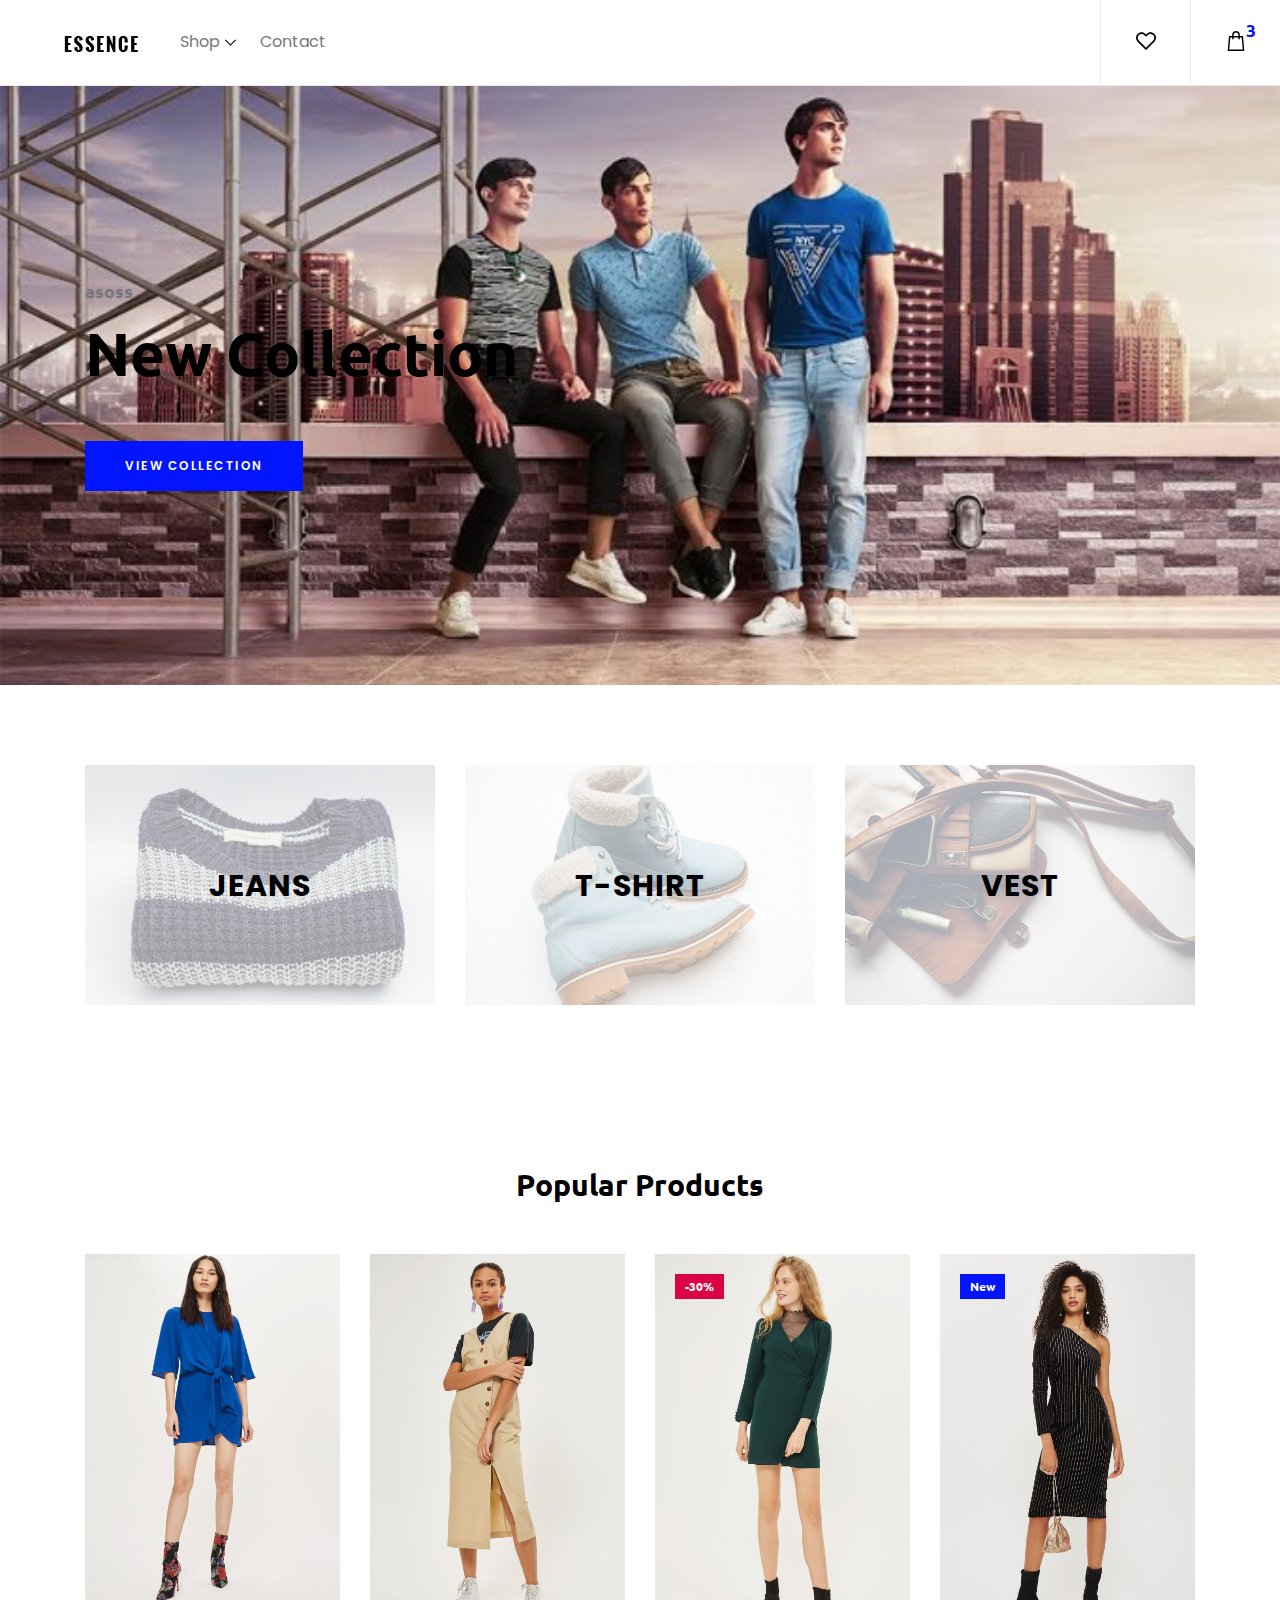
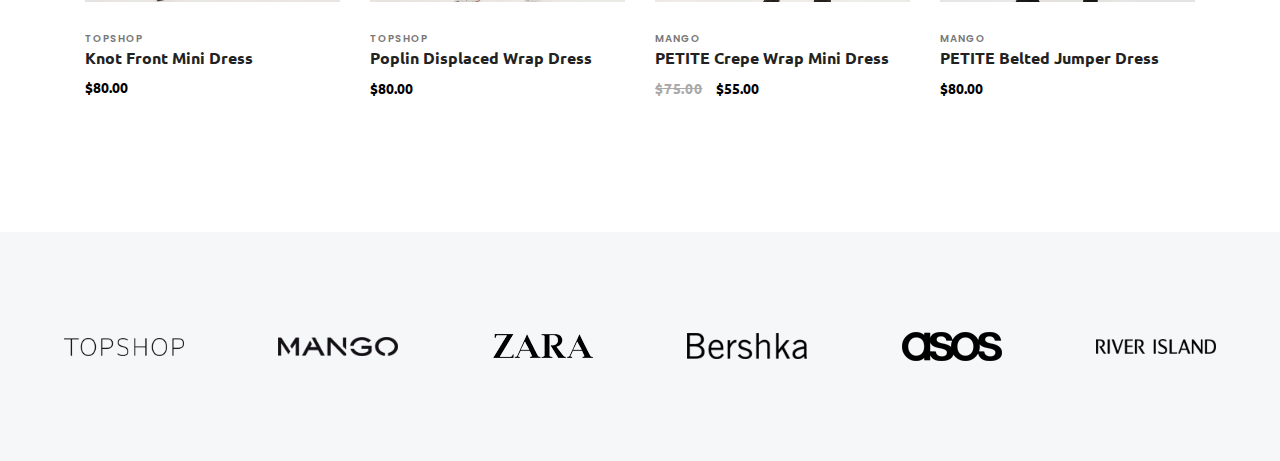
==== commit 1505064e: "required changes" ====
--- a/essence/index.html
+++ b/essence/index.html
@@ -62,10 +62,10 @@
                 <div class="favourite-area">
                     <a href="#"><img src="img/core-img/heart.svg" alt=""></a>
                 </div>
-                <!-- User Login Info -->
+                <!-- User Login Info >
                 <div class="user-login-info">
                     <a href="#"><img src="img/core-img/user.svg" alt=""></a>
-                </div>
+                </div-->
                 <!-- Cart Area -->
                 <div class="cart-area">
                     <a href="#" id="essenceCartBtn"><img src="img/core-img/bag.svg" alt=""> <span>3</span></a>
@@ -83,7 +83,7 @@
 
         <!-- Cart Button -->
         <div class="cart-button">
-            <a href="#" id="rightSideCart"><img src="img/core-img/bag.svg" alt=""> <span>3</span></a>
+            <a href="#" id="rightSideCart"><img src="img/core-img/bag.svg" alt=""> <span class="cart-amount">3</span></a>
         </div>
 
         <div class="cart-content d-flex">
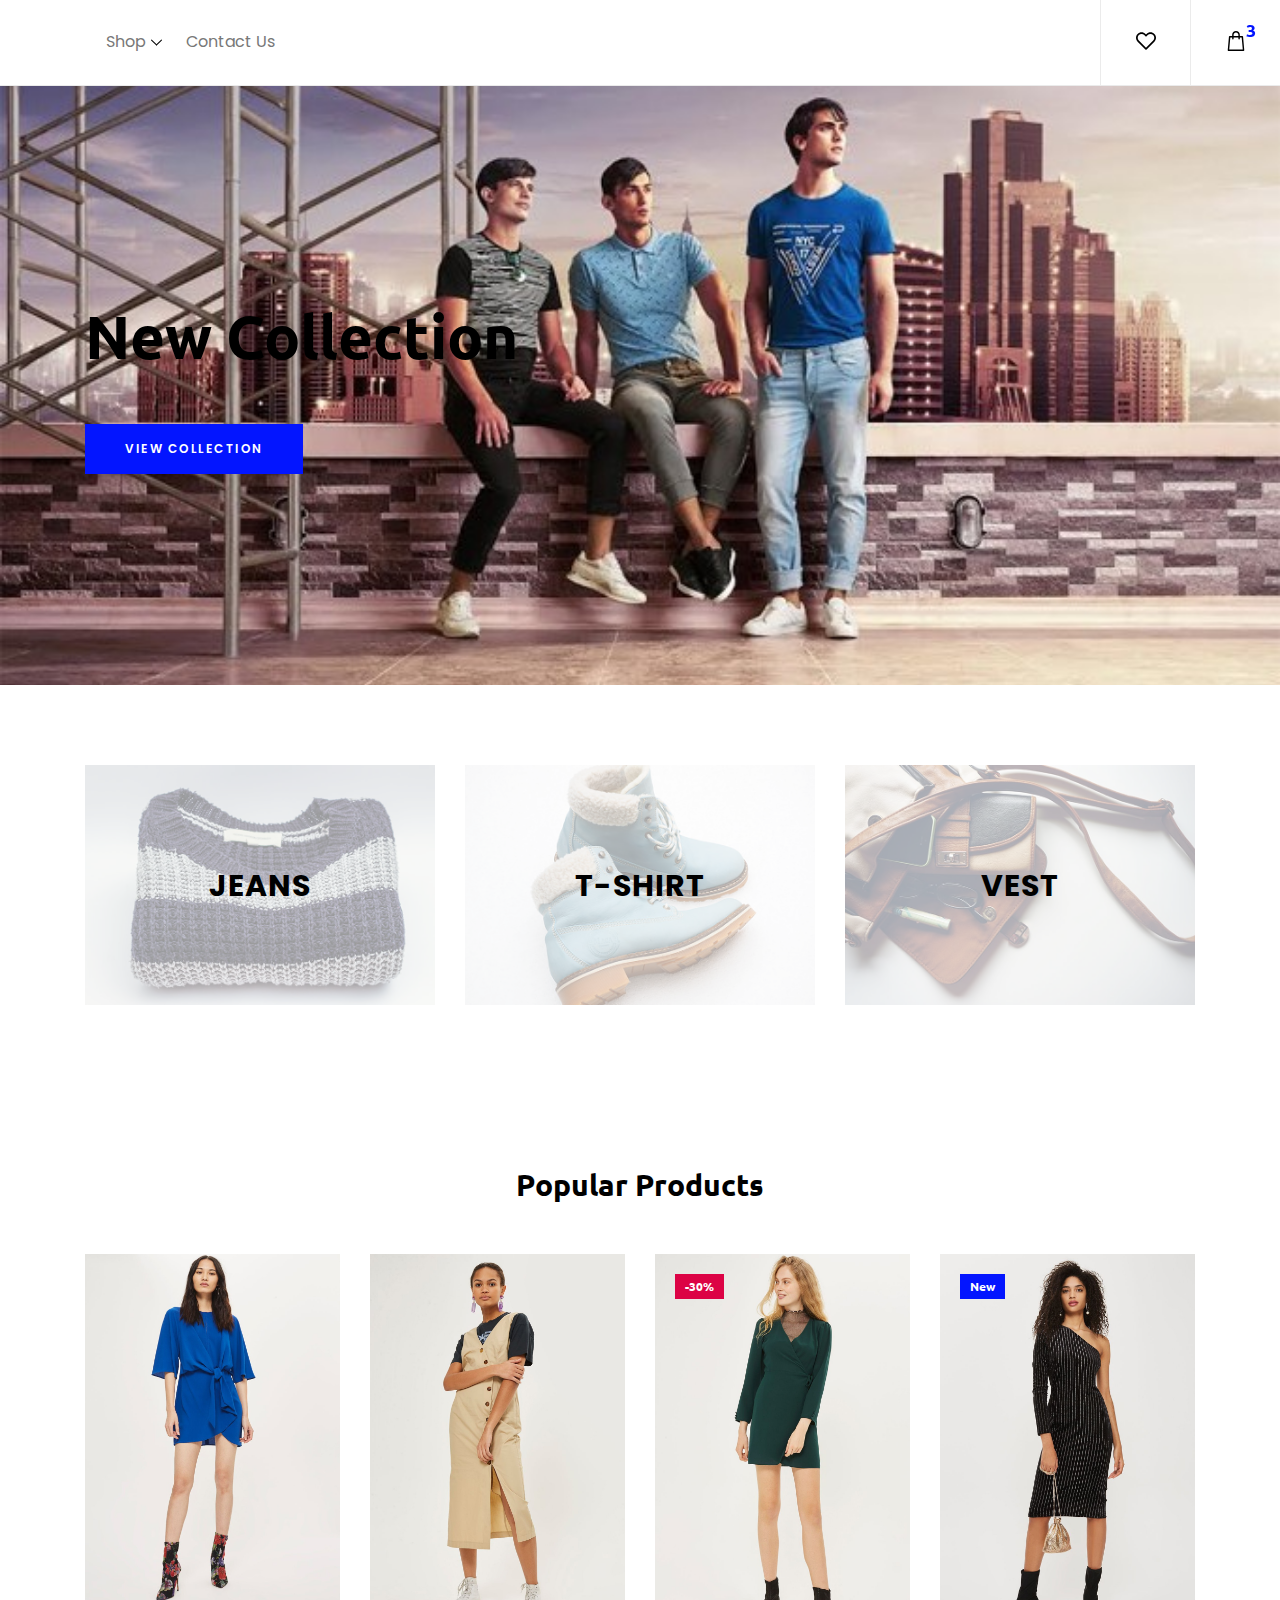
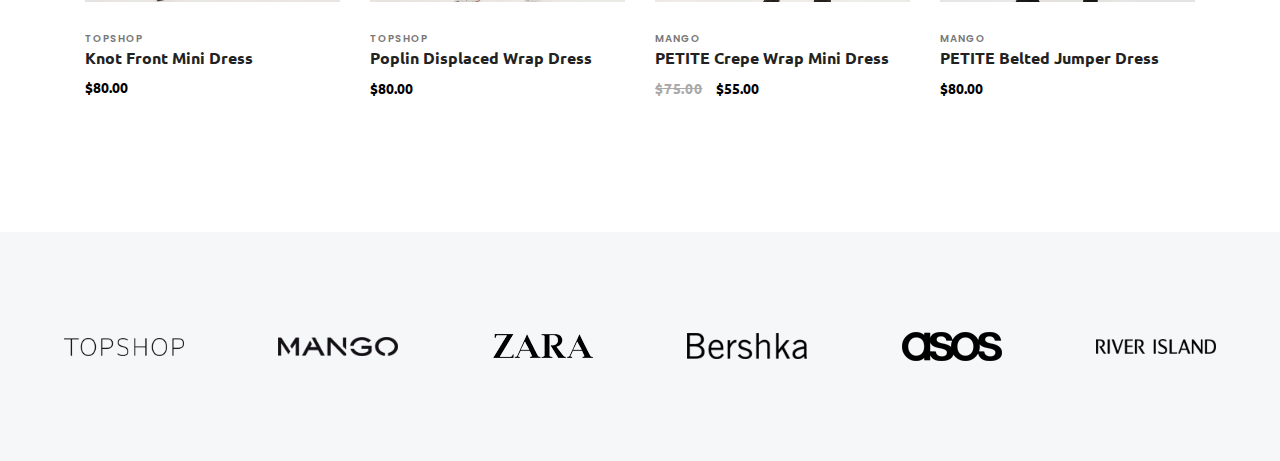
==== commit 959e1668: "index.html changed" ====
--- a/essence/index.html
+++ b/essence/index.html
@@ -12,7 +12,7 @@
     <title>My-style</title>
 
     <!-- Favicon  -->
-    <link rel="icon" href="">
+    <link rel="icon" href="img/core-img/favicon.ico">
 
     <!-- Core Style CSS -->
     <link rel="stylesheet" href="css/core-style.css">
@@ -27,7 +27,7 @@
             <!-- Classy Menu -->
             <nav class="classy-navbar" id="essenceNav">
                 <!-- Logo -->
-                <a class="nav-brand" href="index.html"><img src="img/core-img/logo.png" alt=""></a>
+                <a class="nav-brand" href="index.html"><img class="logo-dimen" src="img/core-img/MyStyle Logo Inverse.png" alt=""></a>
                 <!-- Navbar Toggler -->
                 <div class="classy-navbar-toggler">
                     <span class="navbarToggler"><span></span><span></span><span></span></span>
@@ -44,12 +44,11 @@
                             <li><a href="#">Shop</a>
                                 <ul class="dropdown cn-col-4">
                                     <li><a href="shop.html">T-Shirts</a></li>
-                                    <li><a href="shop.html">Polo</a></li>
-                                    <li><a href="shop.html">Shirts</a></li>
                                     <li><a href="shop.html">Jeans</a></li>
+                                    <li><a href="shop.html">Innerwear</a></li>
                                 </ul>
                             </li>
-                            <li><a href="contact.html">Contact</a></li>
+                            <li><a href="contact.html">Contact Us</a></li>
                         </ul>
                     </div>
                     <!-- Nav End -->
@@ -163,7 +162,6 @@
             <div class="row h-100 align-items-center">
                 <div class="col-12">
                     <div class="hero-content">
-                        <h6>asoss</h6>
                         <h2>New Collection</h2>
                         <a href="#" class="btn essence-btn" id="show-collection">view collection</a>
                     </div>
--- a/essence/style.css
+++ b/essence/style.css
@@ -1,3 +1,7 @@
+.logo-dimen {
+    width: 13rem;
+}
+
 ::-webkit-scrollbar {
     display: none;
 }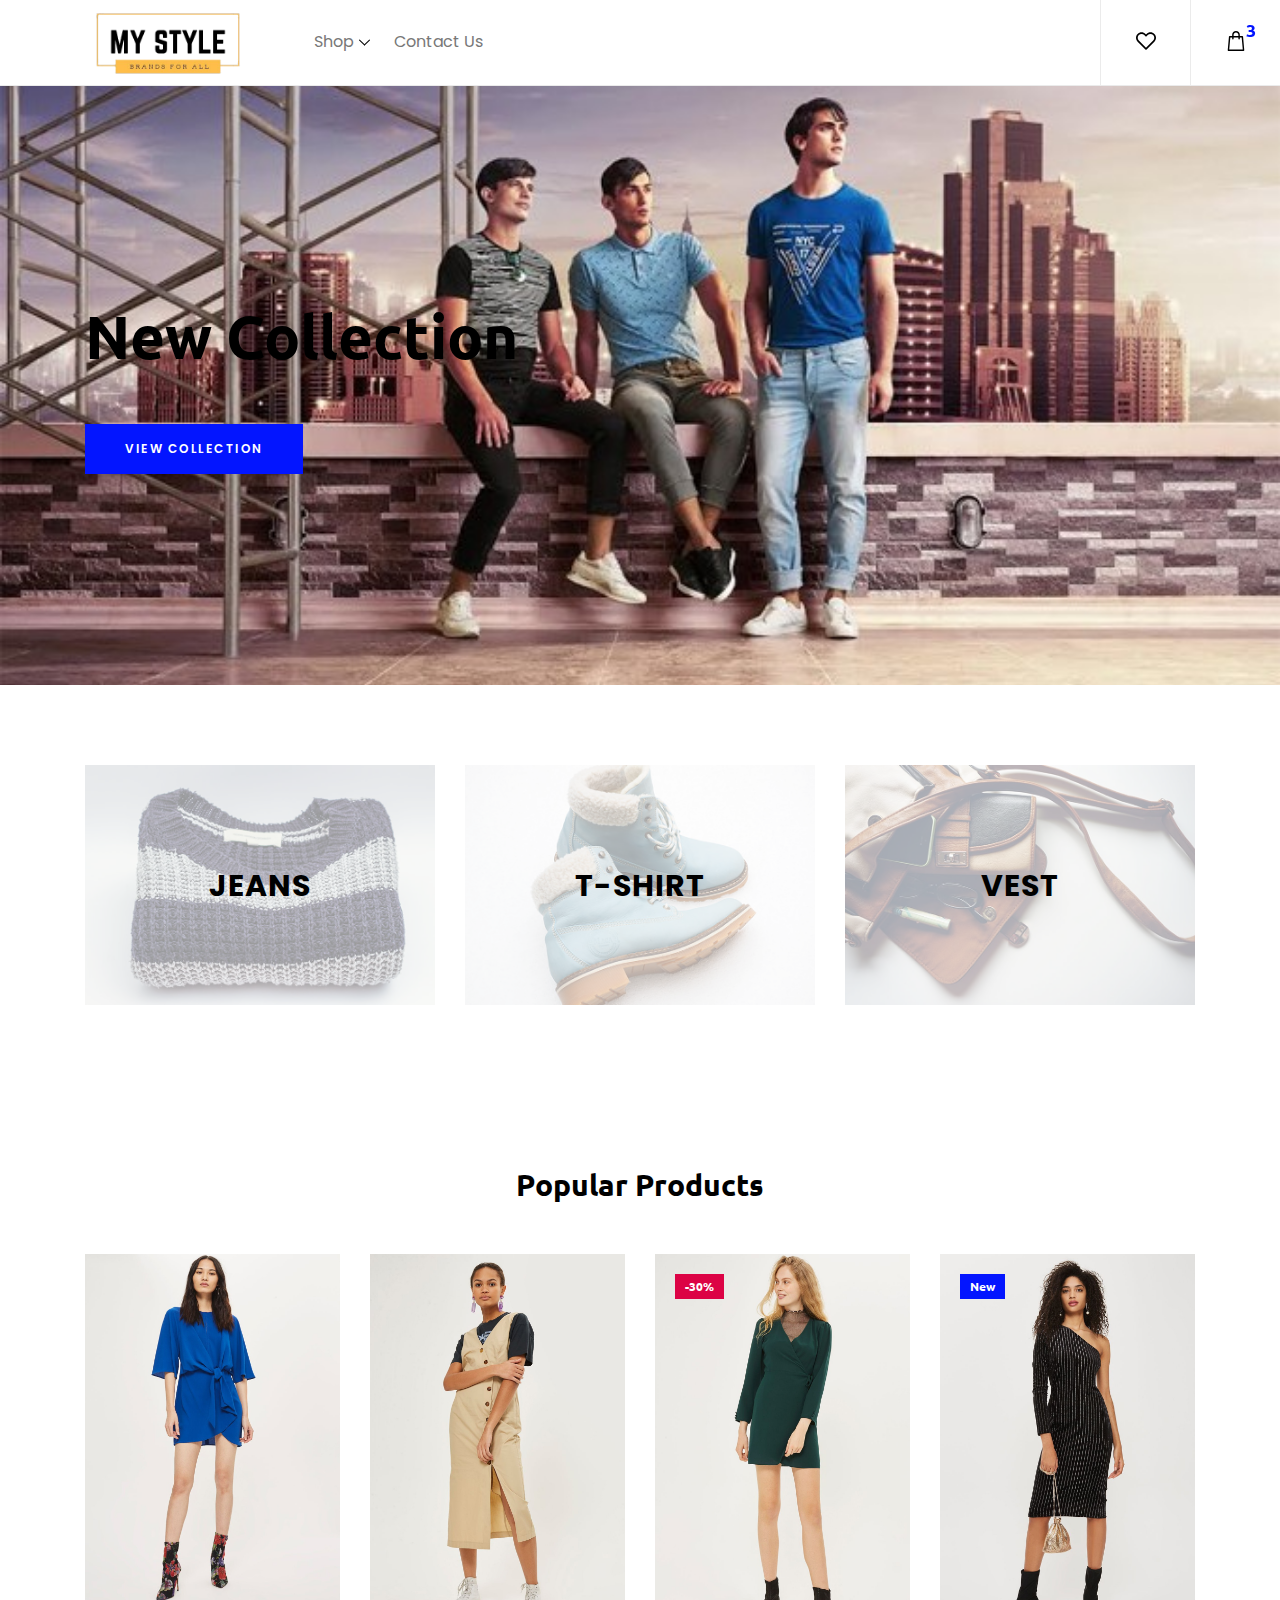
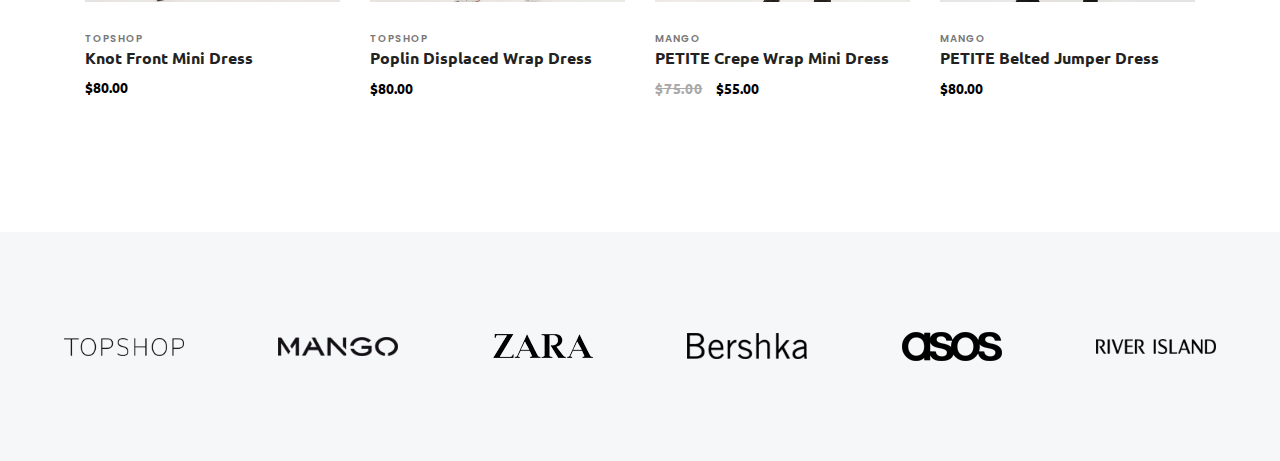
==== commit 254e1e52: "images and favicon" ====
--- a/essence/index.html
+++ b/essence/index.html
@@ -27,7 +27,7 @@
             <!-- Classy Menu -->
             <nav class="classy-navbar" id="essenceNav">
                 <!-- Logo -->
-                <a class="nav-brand" href="index.html"><img class="logo-dimen" src="img/core-img/MyStyle Logo Inverse.png" alt=""></a>
+                <a class="nav-brand" href="index.html"><img class="logo-dimen" src="img/core-img/MyStyle-Logo-Inverse.png" alt=""></a>
                 <!-- Navbar Toggler -->
                 <div class="classy-navbar-toggler">
                     <span class="navbarToggler"><span></span><span></span><span></span></span>
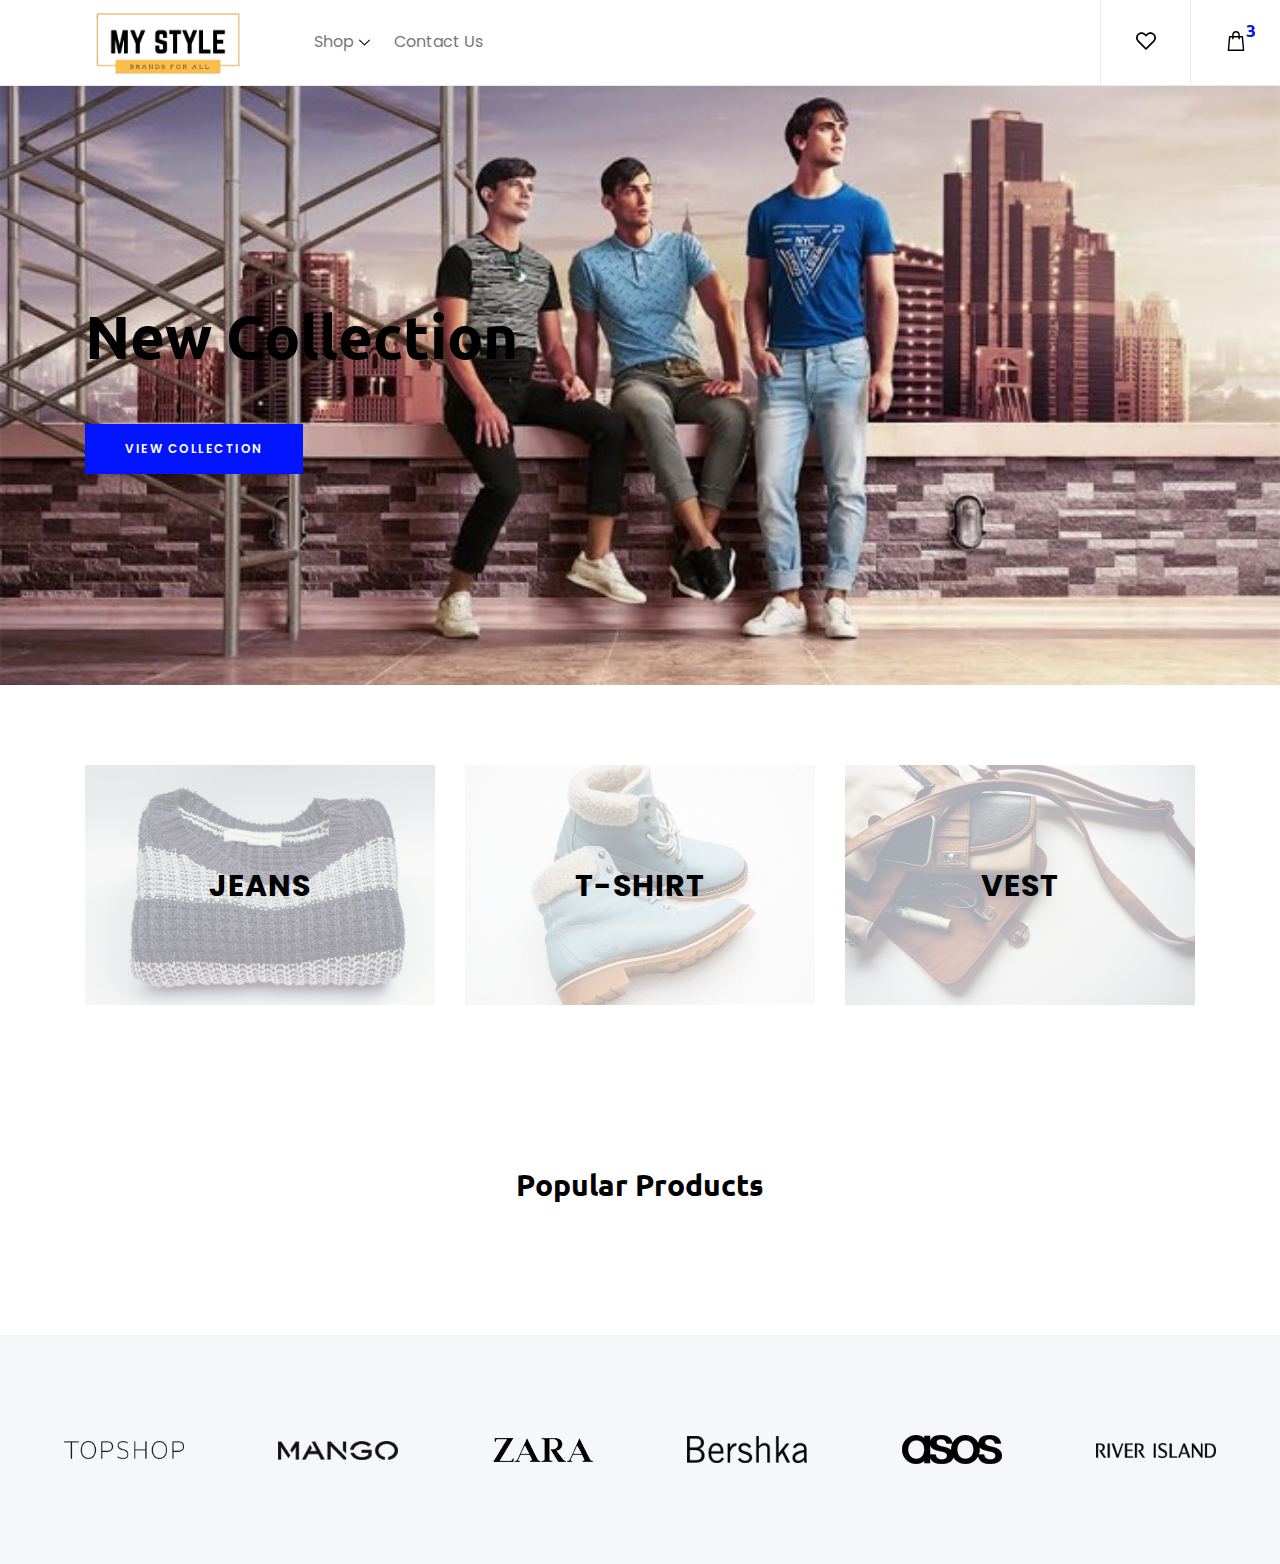
==== commit 840464c0: "shit" ====
--- a/essence/index.html
+++ b/essence/index.html
@@ -179,7 +179,7 @@
                 <div class="col-12 col-sm-6 col-md-4">
                     <div class="single_catagory_area d-flex align-items-center justify-content-center bg-img" style="background-image: url(img/bg-img/bg-2.jpg);">
                         <div class="catagory-content">
-                            <a href="#">Jeans</a>
+                            <a class="category">Jeans</a>
                         </div>
                     </div>
                 </div>
@@ -187,7 +187,7 @@
                 <div class="col-12 col-sm-6 col-md-4">
                     <div class="single_catagory_area d-flex align-items-center justify-content-center bg-img" style="background-image: url(img/bg-img/bg-3.jpg);">
                         <div class="catagory-content">
-                            <a href="#">T-shirt</a>
+                            <a class="category">T-shirt</a>
                         </div>
                     </div>
                 </div>
@@ -195,7 +195,7 @@
                 <div class="col-12 col-sm-6 col-md-4">
                     <div class="single_catagory_area d-flex align-items-center justify-content-center bg-img" style="background-image: url(img/bg-img/bg-4.jpg);">
                         <div class="catagory-content">
-                            <a href="#">Vest</a>
+                            <a class="category">Vest</a>
                         </div>
                     </div>
                 </div>
@@ -219,139 +219,8 @@
         <div class="container">
             <div class="row">
                 <div class="col-12">
-                    <div class="popular-products-slides owl-carousel">
-
-                        <!-- Single Product -->
-                        <div class="single-product-wrapper">
-                            <!-- Product Image -->
-                            <div class="product-img">
-                                <img src="img/product-img/product-1.jpg" alt="">
-                                <!-- Hover Thumb -->
-                                <img class="hover-img" src="img/product-img/product-2.jpg" alt="">
-                                <!-- Favourite -->
-                                <div class="product-favourite">
-                                    <a href="#" class="favme fa fa-heart"></a>
-                                </div>
-                            </div>
-                            <!-- Product Description -->
-                            <div class="product-description">
-                                <span>topshop</span>
-                                <a href="single-product-details.html">
-                                    <h6>Knot Front Mini Dress</h6>
-                                </a>
-                                <p class="product-price">$80.00</p>
-
-                                <!-- Hover Content -->
-                                <div class="hover-content">
-                                    <!-- Add to Cart -->
-                                    <div class="add-to-cart-btn">
-                                        <a href="#" class="btn essence-btn">Add to Cart</a>
-                                    </div>
-                                </div>
-                            </div>
-                        </div>
-
-                        <!-- Single Product -->
-                        <div class="single-product-wrapper">
-                            <!-- Product Image -->
-                            <div class="product-img">
-                                <img src="img/product-img/product-2.jpg" alt="">
-                                <!-- Hover Thumb -->
-                                <img class="hover-img" src="img/product-img/product-3.jpg" alt="">
-                                <!-- Favourite -->
-                                <div class="product-favourite">
-                                    <a href="#" class="favme fa fa-heart"></a>
-                                </div>
-                            </div>
-                            <!-- Product Description -->
-                            <div class="product-description">
-                                <span>topshop</span>
-                                <a href="single-product-details.html">
-                                    <h6>Poplin Displaced Wrap Dress</h6>
-                                </a>
-                                <p class="product-price">$80.00</p>
-
-                                <!-- Hover Content -->
-                                <div class="hover-content">
-                                    <!-- Add to Cart -->
-                                    <div class="add-to-cart-btn">
-                                        <a href="#" class="btn essence-btn">Add to Cart</a>
-                                    </div>
-                                </div>
-                            </div>
-                        </div>
-
-                        <!-- Single Product -->
-                        <div class="single-product-wrapper">
-                            <!-- Product Image -->
-                            <div class="product-img">
-                                <img src="img/product-img/product-3.jpg" alt="">
-                                <!-- Hover Thumb -->
-                                <img class="hover-img" src="img/product-img/product-4.jpg" alt="">
-
-                                <!-- Product Badge -->
-                                <div class="product-badge offer-badge">
-                                    <span>-30%</span>
-                                </div>
-
-                                <!-- Favourite -->
-                                <div class="product-favourite">
-                                    <a href="#" class="favme fa fa-heart"></a>
-                                </div>
-                            </div>
-                            <!-- Product Description -->
-                            <div class="product-description">
-                                <span>mango</span>
-                                <a href="single-product-details.html">
-                                    <h6>PETITE Crepe Wrap Mini Dress</h6>
-                                </a>
-                                <p class="product-price"><span class="old-price">$75.00</span> $55.00</p>
-
-                                <!-- Hover Content -->
-                                <div class="hover-content">
-                                    <!-- Add to Cart -->
-                                    <div class="add-to-cart-btn">
-                                        <a href="#" class="btn essence-btn">Add to Cart</a>
-                                    </div>
-                                </div>
-                            </div>
-                        </div>
-
-                        <!-- Single Product -->
-                        <div class="single-product-wrapper">
-                            <!-- Product Image -->
-                            <div class="product-img">
-                                <img src="img/product-img/product-4.jpg" alt="">
-                                <!-- Hover Thumb -->
-                                <img class="hover-img" src="img/product-img/product-5.jpg" alt="">
-
-                                <!-- Product Badge -->
-                                <div class="product-badge new-badge">
-                                    <span>New</span>
-                                </div>
-
-                                <!-- Favourite -->
-                                <div class="product-favourite">
-                                    <a href="#" class="favme fa fa-heart"></a>
-                                </div>
-                            </div>
-                            <!-- Product Description -->
-                            <div class="product-description">
-                                <span>mango</span>
-                                <a href="single-product-details.html">
-                                    <h6>PETITE Belted Jumper Dress</h6>
-                                </a>
-                                <p class="product-price">$80.00</p>
-
-                                <!-- Hover Content -->
-                                <div class="hover-content">
-                                    <!-- Add to Cart -->
-                                    <div class="add-to-cart-btn">
-                                        <a href="#" class="btn essence-btn">Add to Cart</a>
-                                    </div>
-                                </div>
-                            </div>
-                        </div>
+                    <div class="popular-products-slides owl-carousel product-items">
+
                     </div>
                 </div>
             </div>
@@ -401,6 +270,9 @@
     <!-- Active js -->
     <script src="js/active.js"></script>
 
+    <script src="js/index.js"></script>
+
+
 </body>
 
 </html>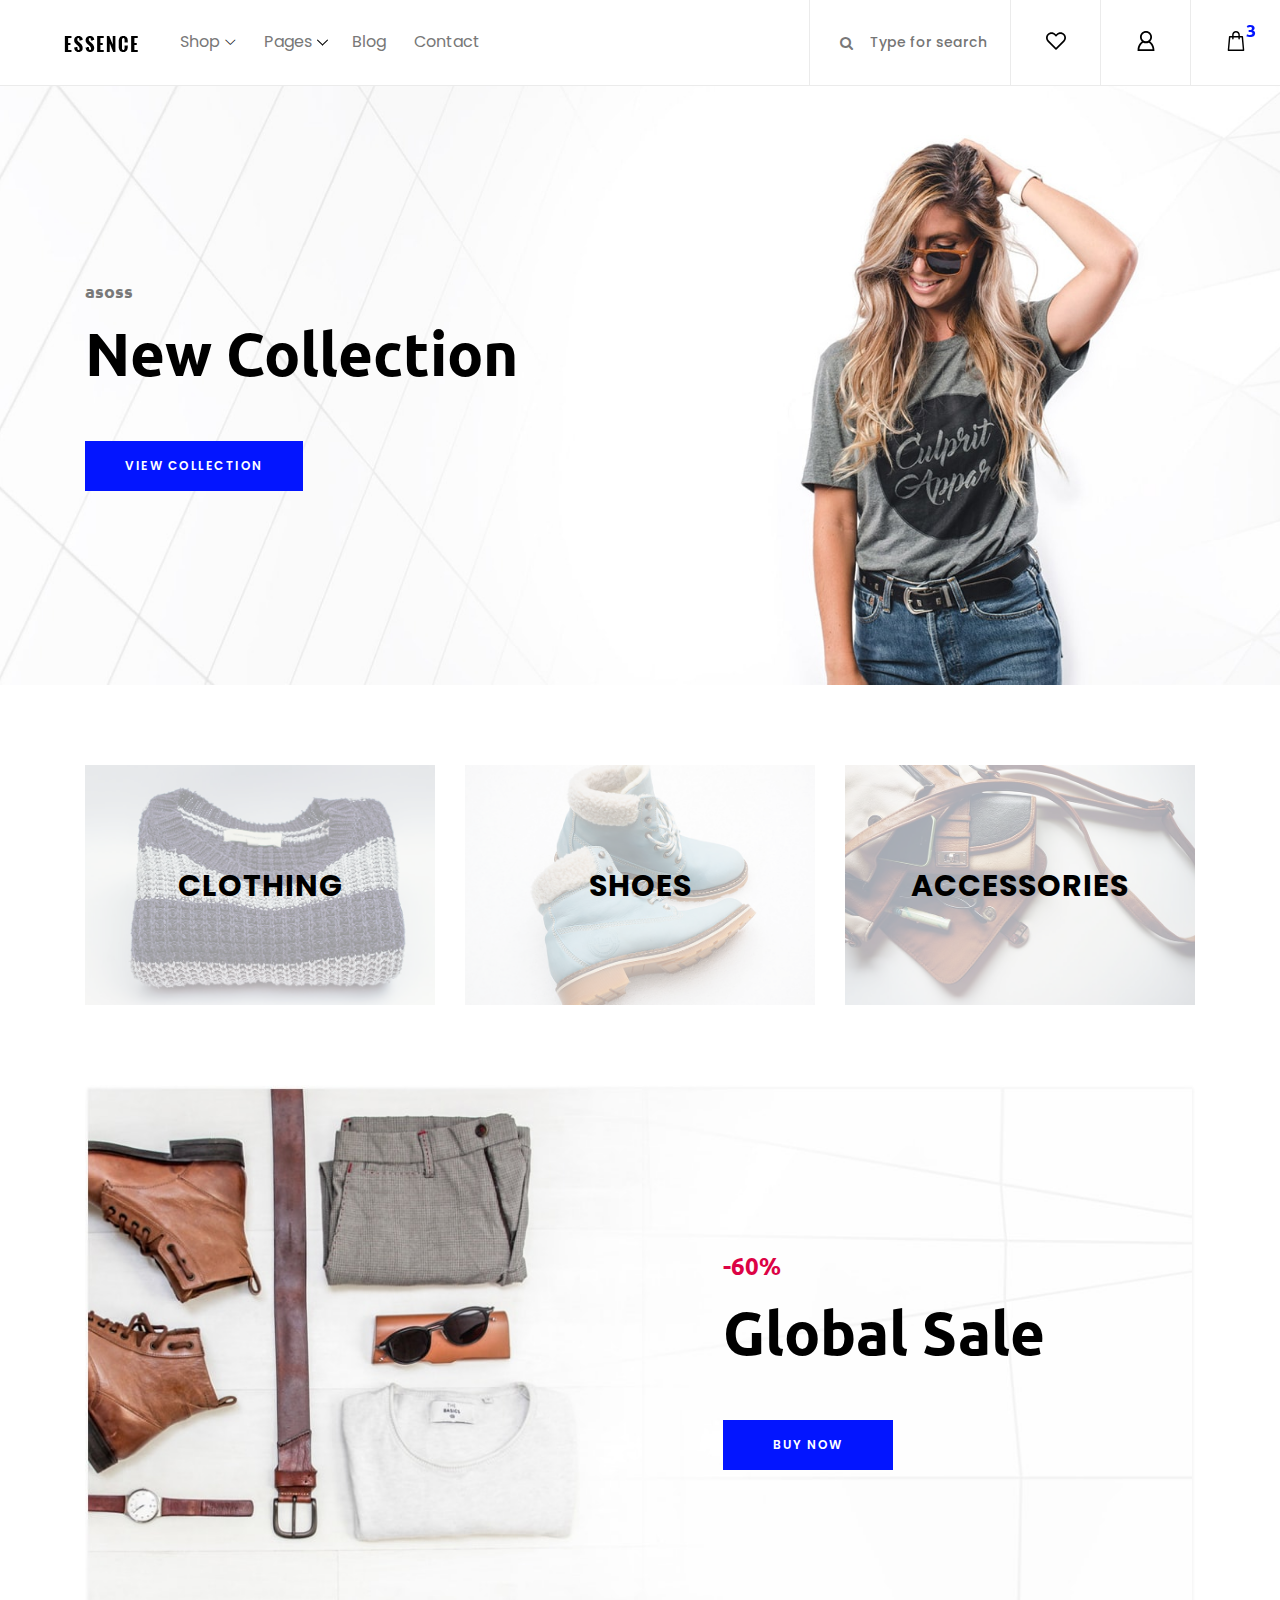
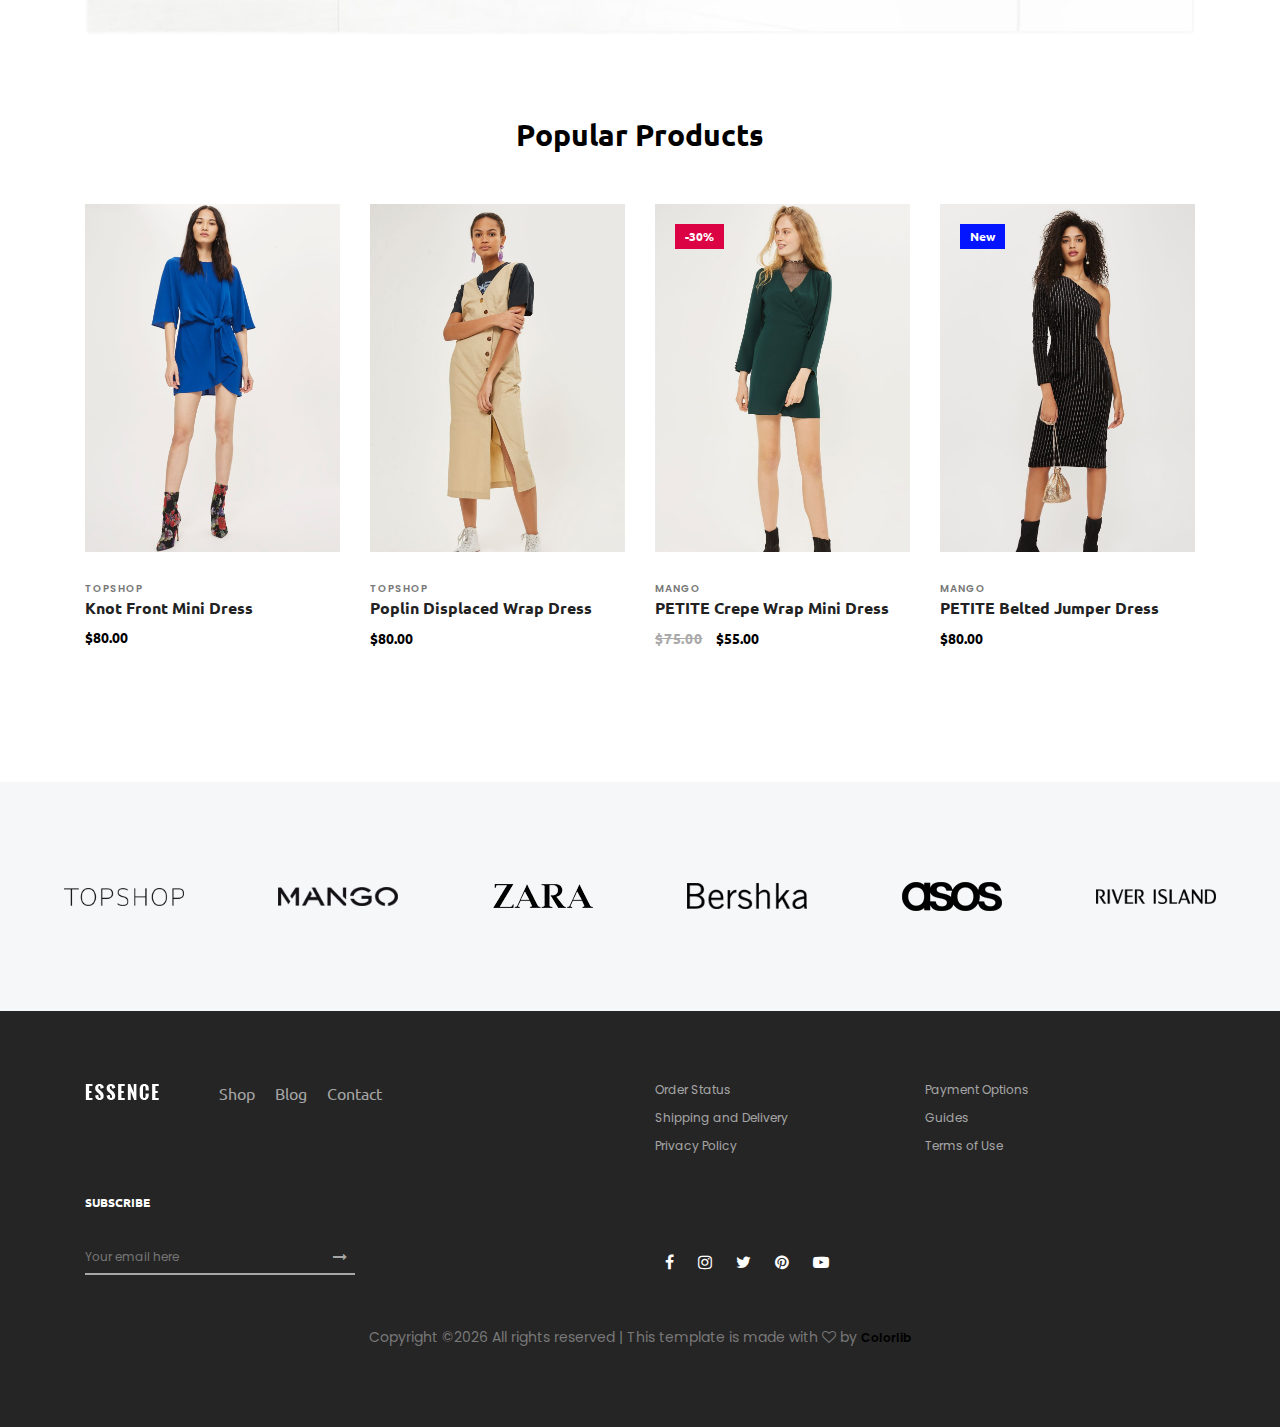
==== commit d352ea72: "Cleanup" ====
--- a/essence/index.html
+++ b/essence/index.html
@@ -9,7 +9,7 @@
     <!-- The above 4 meta tags *must* come first in the head; any other head content must come *after* these tags -->
 
     <!-- Title  -->
-    <title>My-style</title>
+    <title>Essence - Fashion Ecommerce Template</title>
 
     <!-- Favicon  -->
     <link rel="icon" href="img/core-img/favicon.ico">
@@ -27,7 +27,7 @@
             <!-- Classy Menu -->
             <nav class="classy-navbar" id="essenceNav">
                 <!-- Logo -->
-                <a class="nav-brand" href="index.html"><img class="logo-dimen" src="img/core-img/MyStyle-Logo-Inverse.png" alt=""></a>
+                <a class="nav-brand" href="index.html"><img src="img/core-img/logo.png" alt=""></a>
                 <!-- Navbar Toggler -->
                 <div class="classy-navbar-toggler">
                     <span class="navbarToggler"><span></span><span></span><span></span></span>
@@ -42,13 +42,50 @@
                     <div class="classynav">
                         <ul>
                             <li><a href="#">Shop</a>
-                                <ul class="dropdown cn-col-4">
-                                    <li><a href="shop.html">T-Shirts</a></li>
-                                    <li><a href="shop.html">Jeans</a></li>
-                                    <li><a href="shop.html">Innerwear</a></li>
+                                <div class="megamenu">
+                                    <ul class="single-mega cn-col-4">
+                                        <li class="title">Women's Collection</li>
+                                        <li><a href="shop.html">Dresses</a></li>
+                                        <li><a href="shop.html">Blouses &amp; Shirts</a></li>
+                                        <li><a href="shop.html">T-shirts</a></li>
+                                        <li><a href="shop.html">Rompers</a></li>
+                                        <li><a href="shop.html">Bras &amp; Panties</a></li>
+                                    </ul>
+                                    <ul class="single-mega cn-col-4">
+                                        <li class="title">Men's Collection</li>
+                                        <li><a href="shop.html">T-Shirts</a></li>
+                                        <li><a href="shop.html">Polo</a></li>
+                                        <li><a href="shop.html">Shirts</a></li>
+                                        <li><a href="shop.html">Jackets</a></li>
+                                        <li><a href="shop.html">Trench</a></li>
+                                    </ul>
+                                    <ul class="single-mega cn-col-4">
+                                        <li class="title">Kid's Collection</li>
+                                        <li><a href="shop.html">Dresses</a></li>
+                                        <li><a href="shop.html">Shirts</a></li>
+                                        <li><a href="shop.html">T-shirts</a></li>
+                                        <li><a href="shop.html">Jackets</a></li>
+                                        <li><a href="shop.html">Trench</a></li>
+                                    </ul>
+                                    <div class="single-mega cn-col-4">
+                                        <img src="img/bg-img/bg-6.jpg" alt="">
+                                    </div>
+                                </div>
+                            </li>
+                            <li><a href="#">Pages</a>
+                                <ul class="dropdown">
+                                    <li><a href="index.html">Home</a></li>
+                                    <li><a href="shop.html">Shop</a></li>
+                                    <li><a href="single-product-details.html">Product Details</a></li>
+                                    <li><a href="checkout.html">Checkout</a></li>
+                                    <li><a href="blog.html">Blog</a></li>
+                                    <li><a href="single-blog.html">Single Blog</a></li>
+                                    <li><a href="regular-page.html">Regular Page</a></li>
+                                    <li><a href="contact.html">Contact</a></li>
                                 </ul>
                             </li>
-                            <li><a href="contact.html">Contact Us</a></li>
+                            <li><a href="blog.html">Blog</a></li>
+                            <li><a href="contact.html">Contact</a></li>
                         </ul>
                     </div>
                     <!-- Nav End -->
@@ -57,14 +94,21 @@
 
             <!-- Header Meta Data -->
             <div class="header-meta d-flex clearfix justify-content-end">
+                <!-- Search Area -->
+                <div class="search-area">
+                    <form action="#" method="post">
+                        <input type="search" name="search" id="headerSearch" placeholder="Type for search">
+                        <button type="submit"><i class="fa fa-search" aria-hidden="true"></i></button>
+                    </form>
+                </div>
                 <!-- Favourite Area -->
                 <div class="favourite-area">
                     <a href="#"><img src="img/core-img/heart.svg" alt=""></a>
                 </div>
-                <!-- User Login Info >
+                <!-- User Login Info -->
                 <div class="user-login-info">
                     <a href="#"><img src="img/core-img/user.svg" alt=""></a>
-                </div-->
+                </div>
                 <!-- Cart Area -->
                 <div class="cart-area">
                     <a href="#" id="essenceCartBtn"><img src="img/core-img/bag.svg" alt=""> <span>3</span></a>
@@ -82,7 +126,7 @@
 
         <!-- Cart Button -->
         <div class="cart-button">
-            <a href="#" id="rightSideCart"><img src="img/core-img/bag.svg" alt=""> <span class="cart-amount">3</span></a>
+            <a href="#" id="rightSideCart"><img src="img/core-img/bag.svg" alt=""> <span>3</span></a>
         </div>
 
         <div class="cart-content d-flex">
@@ -95,7 +139,7 @@
                         <img src="img/product-img/product-1.jpg" class="cart-thumb" alt="">
                         <!-- Cart Item Desc -->
                         <div class="cart-item-desc">
-                            <span class="product-remove"><i class="fa fa-close" aria-hidden="true"></i></span>
+                          <span class="product-remove"><i class="fa fa-close" aria-hidden="true"></i></span>
                             <span class="badge">Mango</span>
                             <h6>Button Through Strap Mini Dress</h6>
                             <p class="size">Size: S</p>
@@ -111,7 +155,7 @@
                         <img src="img/product-img/product-2.jpg" class="cart-thumb" alt="">
                         <!-- Cart Item Desc -->
                         <div class="cart-item-desc">
-                            <span class="product-remove"><i class="fa fa-close" aria-hidden="true"></i></span>
+                          <span class="product-remove"><i class="fa fa-close" aria-hidden="true"></i></span>
                             <span class="badge">Mango</span>
                             <h6>Button Through Strap Mini Dress</h6>
                             <p class="size">Size: S</p>
@@ -127,7 +171,7 @@
                         <img src="img/product-img/product-3.jpg" class="cart-thumb" alt="">
                         <!-- Cart Item Desc -->
                         <div class="cart-item-desc">
-                            <span class="product-remove"><i class="fa fa-close" aria-hidden="true"></i></span>
+                          <span class="product-remove"><i class="fa fa-close" aria-hidden="true"></i></span>
                             <span class="badge">Mango</span>
                             <h6>Button Through Strap Mini Dress</h6>
                             <p class="size">Size: S</p>
@@ -162,8 +206,9 @@
             <div class="row h-100 align-items-center">
                 <div class="col-12">
                     <div class="hero-content">
+                        <h6>asoss</h6>
                         <h2>New Collection</h2>
-                        <a href="#" class="btn essence-btn" id="show-collection">view collection</a>
+                        <a href="#" class="btn essence-btn">view collection</a>
                     </div>
                 </div>
             </div>
@@ -179,7 +224,7 @@
                 <div class="col-12 col-sm-6 col-md-4">
                     <div class="single_catagory_area d-flex align-items-center justify-content-center bg-img" style="background-image: url(img/bg-img/bg-2.jpg);">
                         <div class="catagory-content">
-                            <a class="category">Jeans</a>
+                            <a href="#">Clothing</a>
                         </div>
                     </div>
                 </div>
@@ -187,7 +232,7 @@
                 <div class="col-12 col-sm-6 col-md-4">
                     <div class="single_catagory_area d-flex align-items-center justify-content-center bg-img" style="background-image: url(img/bg-img/bg-3.jpg);">
                         <div class="catagory-content">
-                            <a class="category">T-shirt</a>
+                            <a href="#">Shoes</a>
                         </div>
                     </div>
                 </div>
@@ -195,7 +240,7 @@
                 <div class="col-12 col-sm-6 col-md-4">
                     <div class="single_catagory_area d-flex align-items-center justify-content-center bg-img" style="background-image: url(img/bg-img/bg-4.jpg);">
                         <div class="catagory-content">
-                            <a class="category">Vest</a>
+                            <a href="#">Accessories</a>
                         </div>
                     </div>
                 </div>
@@ -203,6 +248,26 @@
         </div>
     </div>
     <!-- ##### Top Catagory Area End ##### -->
+
+    <!-- ##### CTA Area Start ##### -->
+    <div class="cta-area">
+        <div class="container">
+            <div class="row">
+                <div class="col-12">
+                    <div class="cta-content bg-img background-overlay" style="background-image: url(img/bg-img/bg-5.jpg);">
+                        <div class="h-100 d-flex align-items-center justify-content-end">
+                            <div class="cta--text">
+                                <h6>-60%</h6>
+                                <h2>Global Sale</h2>
+                                <a href="#" class="btn essence-btn">Buy Now</a>
+                            </div>
+                        </div>
+                    </div>
+                </div>
+            </div>
+        </div>
+    </div>
+    <!-- ##### CTA Area End ##### -->
 
     <!-- ##### New Arrivals Area Start ##### -->
     <section class="new_arrivals_area section-padding-80 clearfix">
@@ -219,8 +284,139 @@
         <div class="container">
             <div class="row">
                 <div class="col-12">
-                    <div class="popular-products-slides owl-carousel product-items">
-
+                    <div class="popular-products-slides owl-carousel">
+
+                        <!-- Single Product -->
+                        <div class="single-product-wrapper">
+                            <!-- Product Image -->
+                            <div class="product-img">
+                                <img src="img/product-img/product-1.jpg" alt="">
+                                <!-- Hover Thumb -->
+                                <img class="hover-img" src="img/product-img/product-2.jpg" alt="">
+                                <!-- Favourite -->
+                                <div class="product-favourite">
+                                    <a href="#" class="favme fa fa-heart"></a>
+                                </div>
+                            </div>
+                            <!-- Product Description -->
+                            <div class="product-description">
+                                <span>topshop</span>
+                                <a href="single-product-details.html">
+                                    <h6>Knot Front Mini Dress</h6>
+                                </a>
+                                <p class="product-price">$80.00</p>
+
+                                <!-- Hover Content -->
+                                <div class="hover-content">
+                                    <!-- Add to Cart -->
+                                    <div class="add-to-cart-btn">
+                                        <a href="#" class="btn essence-btn">Add to Cart</a>
+                                    </div>
+                                </div>
+                            </div>
+                        </div>
+
+                        <!-- Single Product -->
+                        <div class="single-product-wrapper">
+                            <!-- Product Image -->
+                            <div class="product-img">
+                                <img src="img/product-img/product-2.jpg" alt="">
+                                <!-- Hover Thumb -->
+                                <img class="hover-img" src="img/product-img/product-3.jpg" alt="">
+                                <!-- Favourite -->
+                                <div class="product-favourite">
+                                    <a href="#" class="favme fa fa-heart"></a>
+                                </div>
+                            </div>
+                            <!-- Product Description -->
+                            <div class="product-description">
+                                <span>topshop</span>
+                                <a href="single-product-details.html">
+                                    <h6>Poplin Displaced Wrap Dress</h6>
+                                </a>
+                                <p class="product-price">$80.00</p>
+
+                                <!-- Hover Content -->
+                                <div class="hover-content">
+                                    <!-- Add to Cart -->
+                                    <div class="add-to-cart-btn">
+                                        <a href="#" class="btn essence-btn">Add to Cart</a>
+                                    </div>
+                                </div>
+                            </div>
+                        </div>
+
+                        <!-- Single Product -->
+                        <div class="single-product-wrapper">
+                            <!-- Product Image -->
+                            <div class="product-img">
+                                <img src="img/product-img/product-3.jpg" alt="">
+                                <!-- Hover Thumb -->
+                                <img class="hover-img" src="img/product-img/product-4.jpg" alt="">
+
+                                <!-- Product Badge -->
+                                <div class="product-badge offer-badge">
+                                    <span>-30%</span>
+                                </div>
+
+                                <!-- Favourite -->
+                                <div class="product-favourite">
+                                    <a href="#" class="favme fa fa-heart"></a>
+                                </div>
+                            </div>
+                            <!-- Product Description -->
+                            <div class="product-description">
+                                <span>mango</span>
+                                <a href="single-product-details.html">
+                                    <h6>PETITE Crepe Wrap Mini Dress</h6>
+                                </a>
+                                <p class="product-price"><span class="old-price">$75.00</span> $55.00</p>
+
+                                <!-- Hover Content -->
+                                <div class="hover-content">
+                                    <!-- Add to Cart -->
+                                    <div class="add-to-cart-btn">
+                                        <a href="#" class="btn essence-btn">Add to Cart</a>
+                                    </div>
+                                </div>
+                            </div>
+                        </div>
+
+                        <!-- Single Product -->
+                        <div class="single-product-wrapper">
+                            <!-- Product Image -->
+                            <div class="product-img">
+                                <img src="img/product-img/product-4.jpg" alt="">
+                                <!-- Hover Thumb -->
+                                <img class="hover-img" src="img/product-img/product-5.jpg" alt="">
+
+                                <!-- Product Badge -->
+                                <div class="product-badge new-badge">
+                                    <span>New</span>
+                                </div>
+
+                                <!-- Favourite -->
+                                <div class="product-favourite">
+                                    <a href="#" class="favme fa fa-heart"></a>
+                                </div>
+                            </div>
+                            <!-- Product Description -->
+                            <div class="product-description">
+                                <span>mango</span>
+                                <a href="single-product-details.html">
+                                    <h6>PETITE Belted Jumper Dress</h6>
+                                </a>
+                                <p class="product-price">$80.00</p>
+
+                                <!-- Hover Content -->
+                                <div class="hover-content">
+                                    <!-- Add to Cart -->
+                                    <div class="add-to-cart-btn">
+                                        <a href="#" class="btn essence-btn">Add to Cart</a>
+                                    </div>
+                                </div>
+                            </div>
+                        </div>
                     </div>
                 </div>
             </div>
@@ -256,6 +452,85 @@
         </div>
     </div>
     <!-- ##### Brands Area End ##### -->
+
+    <!-- ##### Footer Area Start ##### -->
+    <footer class="footer_area clearfix">
+        <div class="container">
+            <div class="row">
+                <!-- Single Widget Area -->
+                <div class="col-12 col-md-6">
+                    <div class="single_widget_area d-flex mb-30">
+                        <!-- Logo -->
+                        <div class="footer-logo mr-50">
+                            <a href="#"><img src="img/core-img/logo2.png" alt=""></a>
+                        </div>
+                        <!-- Footer Menu -->
+                        <div class="footer_menu">
+                            <ul>
+                                <li><a href="shop.html">Shop</a></li>
+                                <li><a href="blog.html">Blog</a></li>
+                                <li><a href="contact.html">Contact</a></li>
+                            </ul>
+                        </div>
+                    </div>
+                </div>
+                <!-- Single Widget Area -->
+                <div class="col-12 col-md-6">
+                    <div class="single_widget_area mb-30">
+                        <ul class="footer_widget_menu">
+                            <li><a href="#">Order Status</a></li>
+                            <li><a href="#">Payment Options</a></li>
+                            <li><a href="#">Shipping and Delivery</a></li>
+                            <li><a href="#">Guides</a></li>
+                            <li><a href="#">Privacy Policy</a></li>
+                            <li><a href="#">Terms of Use</a></li>
+                        </ul>
+                    </div>
+                </div>
+            </div>
+
+            <div class="row align-items-end">
+                <!-- Single Widget Area -->
+                <div class="col-12 col-md-6">
+                    <div class="single_widget_area">
+                        <div class="footer_heading mb-30">
+                            <h6>Subscribe</h6>
+                        </div>
+                        <div class="subscribtion_form">
+                            <form action="#" method="post">
+                                <input type="email" name="mail" class="mail" placeholder="Your email here">
+                                <button type="submit" class="submit"><i class="fa fa-long-arrow-right" aria-hidden="true"></i></button>
+                            </form>
+                        </div>
+                    </div>
+                </div>
+                <!-- Single Widget Area -->
+                <div class="col-12 col-md-6">
+                    <div class="single_widget_area">
+                        <div class="footer_social_area">
+                            <a href="#" data-toggle="tooltip" data-placement="top" title="Facebook"><i class="fa fa-facebook" aria-hidden="true"></i></a>
+                            <a href="#" data-toggle="tooltip" data-placement="top" title="Instagram"><i class="fa fa-instagram" aria-hidden="true"></i></a>
+                            <a href="#" data-toggle="tooltip" data-placement="top" title="Twitter"><i class="fa fa-twitter" aria-hidden="true"></i></a>
+                            <a href="#" data-toggle="tooltip" data-placement="top" title="Pinterest"><i class="fa fa-pinterest" aria-hidden="true"></i></a>
+                            <a href="#" data-toggle="tooltip" data-placement="top" title="Youtube"><i class="fa fa-youtube-play" aria-hidden="true"></i></a>
+                        </div>
+                    </div>
+                </div>
+            </div>
+
+<div class="row mt-5">
+                <div class="col-md-12 text-center">
+                    <p>
+                        <!-- Link back to Colorlib can't be removed. Template is licensed under CC BY 3.0. -->
+    Copyright &copy;<script>document.write(new Date().getFullYear());</script> All rights reserved | This template is made with <i class="fa fa-heart-o" aria-hidden="true"></i> by <a href="https://colorlib.com" target="_blank">Colorlib</a>
+    <!-- Link back to Colorlib can't be removed. Template is licensed under CC BY 3.0. -->
+                    </p>
+                </div>
+            </div>
+
+        </div>
+    </footer>
+    <!-- ##### Footer Area End ##### -->
 
     <!-- jQuery (Necessary for All JavaScript Plugins) -->
     <script src="js/jquery/jquery-2.2.4.min.js"></script>
@@ -270,9 +545,6 @@
     <!-- Active js -->
     <script src="js/active.js"></script>
 
-    <script src="js/index.js"></script>
-
-
 </body>
 
 </html>--- a/essence/css/core-style.css
+++ b/essence/css/core-style.css
@@ -1,12 +1,7 @@
 /* [Master Stylesheet v-1.0.0] */
-
-
 /* :: 1.0 Import Web Fonts */
-
 @import url("https://fonts.googleapis.com/css?family=Poppins:300,400,500,600,700|Ubuntu:300,400,500,700");
-
 /* :: 2.0 Import All CSS */
-
 @import url(../css/bootstrap.min.css);
 @import url(../css/classy-nav.min.css);
 @import url(../css/owl.carousel.css);
@@ -15,26 +10,19 @@
 @import url(../css/jquery-ui.min.css);
 @import url(../css/nice-select.css);
 @import url(../css/font-awesome.min.css);
-
 /* :: 3.0 Common/Base CSS */
-
 * {
-    margin: 0;
-    padding: 0;
-}
+  margin: 0;
+  padding: 0; }
 
 body {
-    font-family: "Poppins", sans-serif;
-    font-size: 14px;
-    background-color: #ffffff;
-    margin-top: 85px;
-}
-
-@media only screen and (max-width: 767px) {
+  font-family: "Poppins", sans-serif;
+  font-size: 14px;
+  background-color: #ffffff;
+  margin-top: 85px; }
+  @media only screen and (max-width: 767px) {
     body {
-        margin-top: 80px;
-    }
-}
+      margin-top: 80px; } }
 
 h1,
 h2,
@@ -42,467 +30,333 @@
 h4,
 h5,
 h6 {
-    color: #000000;
-    line-height: 1.3;
-    font-weight: 700;
-    font-family: "Ubuntu", sans-serif;
-}
+  color: #000000;
+  line-height: 1.3;
+  font-weight: 700;
+  font-family: "Ubuntu", sans-serif; }
 
 p {
-    color: #787878;
-    font-size: 14px;
-    line-height: 2;
-    font-weight: 400;
-}
+  color: #787878;
+  font-size: 14px;
+  line-height: 2;
+  font-weight: 400; }
 
 a {
+  -webkit-transition: all 500ms ease 0s;
+  transition: all 500ms ease 0s;
+  text-decoration: none;
+  outline: 0 solid transparent;
+  color: #000000;
+  font-weight: 600;
+  font-size: 12px; }
+  a:hover, a:focus {
     -webkit-transition: all 500ms ease 0s;
     transition: all 500ms ease 0s;
     text-decoration: none;
     outline: 0 solid transparent;
     color: #000000;
     font-weight: 600;
-    font-size: 12px;
-}
-
-a:hover,
-a:focus {
-    -webkit-transition: all 500ms ease 0s;
-    transition: all 500ms ease 0s;
-    text-decoration: none;
-    outline: 0 solid transparent;
-    color: #000000;
-    font-weight: 600;
-    font-size: 12px;
-}
+    font-size: 12px; }
 
 ul,
 ol {
-    margin: 0;
-}
-
-ul li,
-ol li {
-    list-style: none;
-}
+  margin: 0; }
+  ul li,
+  ol li {
+    list-style: none; }
 
 img {
-    height: auto;
-    max-width: 100%;
-}
-
+  height: auto;
+  max-width: 100%; }
 
 /* Spacing */
-
 .mt-15 {
-    margin-top: 15px !important;
-}
+  margin-top: 15px !important; }
 
 .mt-30 {
-    margin-top: 30px !important;
-}
+  margin-top: 30px !important; }
 
 .mt-50 {
-    margin-top: 50px !important;
-}
+  margin-top: 50px !important; }
 
 .mt-70 {
-    margin-top: 70px !important;
-}
+  margin-top: 70px !important; }
 
 .mt-100 {
-    margin-top: 100px !important;
-}
+  margin-top: 100px !important; }
 
 .mb-15 {
-    margin-bottom: 15px !important;
-}
+  margin-bottom: 15px !important; }
 
 .mb-30 {
-    margin-bottom: 30px !important;
-}
+  margin-bottom: 30px !important; }
 
 .mb-50 {
-    margin-bottom: 50px !important;
-}
+  margin-bottom: 50px !important; }
 
 .mb-70 {
-    margin-bottom: 70px !important;
-}
+  margin-bottom: 70px !important; }
 
 .mb-100 {
-    margin-bottom: 100px !important;
-}
+  margin-bottom: 100px !important; }
 
 .ml-15 {
-    margin-left: 15px !important;
-}
+  margin-left: 15px !important; }
 
 .ml-30 {
-    margin-left: 30px !important;
-}
+  margin-left: 30px !important; }
 
 .ml-50 {
-    margin-left: 50px !important;
-}
+  margin-left: 50px !important; }
 
 .mr-15 {
-    margin-right: 15px !important;
-}
+  margin-right: 15px !important; }
 
 .mr-30 {
-    margin-right: 30px !important;
-}
+  margin-right: 30px !important; }
 
 .mr-50 {
-    margin-right: 50px !important;
-}
-
+  margin-right: 50px !important; }
 
 /* Height */
-
 .height-400 {
-    height: 400px !important;
-}
+  height: 400px !important; }
 
 .height-500 {
-    height: 500px !important;
-}
+  height: 500px !important; }
 
 .height-600 {
-    height: 600px !important;
-}
+  height: 600px !important; }
 
 .height-700 {
-    height: 700px !important;
-}
+  height: 700px !important; }
 
 .height-800 {
-    height: 800px !important;
-}
-
+  height: 800px !important; }
 
 /* Section Padding */
-
 .section-padding-80 {
-    padding-top: 80px;
-    padding-bottom: 80px;
-}
+  padding-top: 80px;
+  padding-bottom: 80px; }
 
 .section-padding-80-0 {
-    padding-top: 80px;
-    padding-bottom: 0;
-}
+  padding-top: 80px;
+  padding-bottom: 0; }
 
 .section-padding-0-80 {
-    padding-top: 0;
-    padding-bottom: 80px;
-}
-
+  padding-top: 0;
+  padding-bottom: 80px; }
 
 /* Section Heading */
-
 .section-heading {
-    margin-bottom: 50px;
-    position: relative;
-    z-index: 1;
-}
-
-.section-heading h2 {
+  margin-bottom: 50px;
+  position: relative;
+  z-index: 1; }
+  .section-heading h2 {
     font-size: 30px;
     margin-bottom: 0;
     text-transform: capitalize;
-    font-weight: 600;
-}
-
-.section-heading.text-left {
-    text-align: left !important;
-}
-
+    font-weight: 600; }
+  .section-heading.text-left {
+    text-align: left !important; }
 
 /* Miscellaneous */
-
 .bg-img {
-    background-position: center center;
-    background-size: cover;
-    background-repeat: no-repeat;
-}
+  background-position: center center;
+  background-size: cover;
+  background-repeat: no-repeat; }
 
 .bg-white {
-    background-color: #ffffff !important;
-}
+  background-color: #ffffff !important; }
 
 .bg-dark {
-    background-color: #000000 !important;
-}
+  background-color: #000000 !important; }
 
 .bg-transparent {
-    background-color: transparent !important;
-}
+  background-color: transparent !important; }
 
 .font-bold {
-    font-weight: 700;
-}
+  font-weight: 700; }
 
 .font-light {
-    font-weight: 300;
-}
+  font-weight: 300; }
 
 .bg-overlay,
 .bg-overlay-white {
-    position: relative;
-    z-index: 2;
-    background-position: center center;
-    background-size: cover;
-}
-
-.bg-overlay:hover,
-.bg-overlay-white:hover {
+  position: relative;
+  z-index: 2;
+  background-position: center center;
+  background-size: cover; }
+  .bg-overlay:hover,
+  .bg-overlay-white:hover {
     position: absolute;
     z-index: -1;
     top: 0;
     left: 0;
     width: 100%;
     height: 100%;
-    content: "";
-}
+    content: ""; }
 
 .bg-overlay:hover {
-    background-color: rgba(0, 0, 0, 0.5);
-}
+  background-color: rgba(0, 0, 0, 0.5); }
 
 .bg-overlay-white:hover {
-    background-color: rgba(255, 255, 255, 0.9);
-}
-
+  background-color: rgba(255, 255, 255, 0.9); }
 
 /* ScrollUp */
-
 #scrollUp {
-    background-color: #ff084e;
-    border-radius: 0;
-    bottom: 60px;
-    box-shadow: 0 2px 6px 0 rgba(0, 0, 0, 0.3);
+  background-color: #ff084e;
+  border-radius: 0;
+  bottom: 60px;
+  box-shadow: 0 2px 6px 0 rgba(0, 0, 0, 0.3);
+  color: #ffffff;
+  font-size: 24px;
+  height: 40px;
+  line-height: 40px;
+  right: 60px;
+  text-align: center;
+  width: 40px; }
+  @media only screen and (max-width: 767px) {
+    #scrollUp {
+      bottom: 30px;
+      right: 30px; } }
+
+/* Essence Button */
+.essence-btn {
+  display: inline-block;
+  min-width: 170px;
+  height: 50px;
+  color: #ffffff;
+  border: none;
+  border-radius: 0;
+  padding: 0 40px;
+  text-transform: uppercase;
+  font-size: 12px;
+  line-height: 50px;
+  background-color: #0315ff;
+  letter-spacing: 1.5px;
+  font-weight: 600; }
+  .essence-btn:hover, .essence-btn:focus {
     color: #ffffff;
-    font-size: 24px;
-    height: 40px;
-    line-height: 40px;
-    right: 60px;
-    text-align: center;
-    width: 40px;
-}
-
-@media only screen and (max-width: 767px) {
-    #scrollUp {
-        bottom: 30px;
-        right: 30px;
-    }
-}
-
-
-/* Essence Button */
-
-.essence-btn {
-    display: inline-block;
-    min-width: 170px;
-    height: 50px;
-    color: #ffffff;
-    border: none;
-    border-radius: 0;
-    padding: 0 40px;
-    text-transform: uppercase;
-    font-size: 12px;
-    line-height: 50px;
-    background-color: #0315ff;
-    letter-spacing: 1.5px;
-    font-weight: 600;
-}
-
-.essence-btn:hover,
-.essence-btn:focus {
-    color: #ffffff;
-    background-color: #dc0345;
-}
-
+    background-color: #dc0345; }
 
 /* :: 4.0 Header Area CSS */
-
 .header_area {
-    position: fixed;
-    z-index: 900;
-    top: 0;
-    left: 0;
-    width: 100%;
-    border-bottom: 1px solid #ebebeb;
-    -webkit-transition-duration: 500ms;
-    transition-duration: 500ms;
-}
-
-@media only screen and (max-width: 767px) {
+  position: fixed;
+  z-index: 900;
+  top: 0;
+  left: 0;
+  width: 100%;
+  border-bottom: 1px solid #ebebeb;
+  -webkit-transition-duration: 500ms;
+  transition-duration: 500ms; }
+  @media only screen and (max-width: 767px) {
     .header_area .classy-nav-container {
-        -ms-flex-wrap: wrap;
-        flex-wrap: wrap;
-    }
-}
-
-@media only screen and (max-width: 767px) {
+      -ms-flex-wrap: wrap;
+      flex-wrap: wrap; } }
+  @media only screen and (max-width: 767px) {
     .header_area .classy-nav-container .classy-navbar-toggler {
-        margin-left: auto;
-        margin-right: 15px;
-    }
-}
-
-.header_area .classy-navbar,
-.header_area .header-meta {
+      margin-left: auto;
+      margin-right: 15px; } }
+  .header_area .classy-navbar,
+  .header_area .header-meta {
     -webkit-box-flex: 0;
     -ms-flex: 0 0 50%;
     flex: 0 0 50%;
     min-width: 50%;
-    width: 50%;
-}
-
-@media only screen and (max-width: 767px) {
-    .header_area .classy-navbar,
-    .header_area .header-meta {
+    width: 50%; }
+    @media only screen and (max-width: 767px) {
+      .header_area .classy-navbar,
+      .header_area .header-meta {
         -webkit-box-flex: 0;
         -ms-flex: 0 0 100%;
         flex: 0 0 100%;
         min-width: 100%;
-        width: 100%;
-    }
-}
-
-.header_area .classy-navbar {
+        width: 100%; } }
+  .header_area .classy-navbar {
     height: 85px;
-    padding: 5px 0 5px 5%;
-}
-
-@media only screen and (max-width: 767px) {
-    .header_area .classy-navbar {
+    padding: 5px 0 5px 5%; }
+    @media only screen and (max-width: 767px) {
+      .header_area .classy-navbar {
         height: 40px;
-        border-bottom: 1px solid #ebebeb;
-    }
-}
-
-.header_area .header-meta {
+        border-bottom: 1px solid #ebebeb; } }
+  .header_area .header-meta {
     height: 85px;
     position: relative;
-    z-index: 1;
-}
-
-@media only screen and (max-width: 767px) {
-    .header_area .header-meta {
-        height: 40px;
-    }
-}
-
-.header_area .classynav ul li a {
+    z-index: 1; }
+    @media only screen and (max-width: 767px) {
+      .header_area .header-meta {
+        height: 40px; } }
+  .header_area .classynav ul li a {
     font-size: 16px;
-    color: #787878;
-}
-
-.header_area .classynav ul li a:hover {
-    color: #000000;
-}
-
-.header_area .classynav ul li .megamenu li a,
-.header_area .classynav ul li .dropdown li a {
+    color: #787878; }
+    .header_area .classynav ul li a:hover {
+      color: #000000; }
+  .header_area .classynav ul li .megamenu li a,
+  .header_area .classynav ul li .dropdown li a {
     font-size: 14px;
-    color: #787878;
-}
-
-.header_area .classynav ul li .megamenu li a:hover,
-.header_area .classynav ul li .dropdown li a:hover {
-    color: #000000;
-}
-
-.header_area .search-area form {
+    color: #787878; }
+    .header_area .classynav ul li .megamenu li a:hover,
+    .header_area .classynav ul li .dropdown li a:hover {
+      color: #000000; }
+  .header_area .search-area form {
     position: relative;
     z-index: 1;
     height: 85px;
-    border-left: 1px solid #ebebeb;
-}
-
-@media only screen and (max-width: 767px) {
-    .header_area .search-area form {
+    border-left: 1px solid #ebebeb; }
+    @media only screen and (max-width: 767px) {
+      .header_area .search-area form {
         height: 40px;
-        border-left: none;
-    }
-}
-
-.header_area .search-area form input {
-    border: none;
-    background-color: #ffffff;
-    width: 200px;
-    height: 85px;
-    padding: 0 15px 0 60px;
-    color: #787878;
-    font-size: 14px;
-    font-weight: 500;
-    -webkit-transition-duration: 500ms;
-    transition-duration: 500ms;
-}
-
-@media only screen and (max-width: 767px) {
+        border-left: none; } }
     .header_area .search-area form input {
-        width: 170px;
-        height: 40px;
-        padding: 0 10px 0 30px;
-    }
-}
-
-.header_area .search-area form input:focus {
-    outline: none !important;
-    width: 350px;
-}
-
-@media only screen and (min-width: 768px) and (max-width: 991px) {
-    .header_area .search-area form input:focus {
-        width: 300px;
-    }
-}
-
-@media only screen and (max-width: 767px) {
-    .header_area .search-area form input:focus {
-        width: 170px;
-    }
-}
-
-@media only screen and (min-width: 480px) and (max-width: 767px) {
-    .header_area .search-area form input:focus {
-        width: 270px;
-    }
-}
-
-@media only screen and (min-width: 576px) and (max-width: 767px) {
-    .header_area .search-area form input:focus {
-        width: 300px;
-    }
-}
-
-.header_area .search-area form button {
-    position: absolute;
-    z-index: 10;
-    top: 50%;
-    -webkit-transform: translateY(-50%);
-    transform: translateY(-50%);
-    left: 30px;
-    background-color: transparent;
-    border: none;
-    color: #787878;
-    font-size: 14px;
-}
-
-@media only screen and (max-width: 767px) {
+      border: none;
+      background-color: #ffffff;
+      width: 200px;
+      height: 85px;
+      padding: 0 15px 0 60px;
+      color: #787878;
+      font-size: 14px;
+      font-weight: 500;
+      -webkit-transition-duration: 500ms;
+      transition-duration: 500ms; }
+      @media only screen and (max-width: 767px) {
+        .header_area .search-area form input {
+          width: 170px;
+          height: 40px;
+          padding: 0 10px 0 30px; } }
+      .header_area .search-area form input:focus {
+        outline: none !important;
+        width: 350px; }
+        @media only screen and (min-width: 768px) and (max-width: 991px) {
+          .header_area .search-area form input:focus {
+            width: 300px; } }
+        @media only screen and (max-width: 767px) {
+          .header_area .search-area form input:focus {
+            width: 170px; } }
+        @media only screen and (min-width: 480px) and (max-width: 767px) {
+          .header_area .search-area form input:focus {
+            width: 270px; } }
+        @media only screen and (min-width: 576px) and (max-width: 767px) {
+          .header_area .search-area form input:focus {
+            width: 300px; } }
     .header_area .search-area form button {
-        left: 10px;
-        height: 40px;
-    }
-}
-
-.header_area .favourite-area a,
-.header_area .user-login-info a,
-.header_area .cart-area a {
+      position: absolute;
+      z-index: 10;
+      top: 50%;
+      -webkit-transform: translateY(-50%);
+      transform: translateY(-50%);
+      left: 30px;
+      background-color: transparent;
+      border: none;
+      color: #787878;
+      font-size: 14px; }
+      @media only screen and (max-width: 767px) {
+        .header_area .search-area form button {
+          left: 10px;
+          height: 40px; } }
+  .header_area .favourite-area a,
+  .header_area .user-login-info a,
+  .header_area .cart-area a {
     position: relative;
     z-index: 1;
     -webkit-box-flex: 0;
@@ -513,133 +367,80 @@
     text-align: center;
     border-left: 1px solid #ebebeb;
     height: 100%;
-    line-height: 80px;
-}
-
-@media only screen and (max-width: 767px) {
-    .header_area .favourite-area a,
-    .header_area .user-login-info a,
-    .header_area .cart-area a {
+    line-height: 80px; }
+    @media only screen and (max-width: 767px) {
+      .header_area .favourite-area a,
+      .header_area .user-login-info a,
+      .header_area .cart-area a {
         -webkit-box-flex: 0;
         -ms-flex: 0 0 50px;
         flex: 0 0 50px;
         width: 50px;
-        line-height: 40px;
-    }
-}
-
-.header_area .favourite-area a img,
-.header_area .user-login-info a img,
-.header_area .cart-area a img {
-    max-width: 20px;
-}
-
-.header_area .favourite-area a span,
-.header_area .user-login-info a span,
-.header_area .cart-area a span {
-    font-family: "Ubuntu", sans-serif;
-    font-size: 18px;
-    color: #0315ff;
-    font-weight: 700;
-    position: absolute;
-    top: -10px;
-}
-
-@media only screen and (max-width: 767px) {
+        line-height: 40px; } }
+    .header_area .favourite-area a img,
+    .header_area .user-login-info a img,
+    .header_area .cart-area a img {
+      max-width: 20px; }
     .header_area .favourite-area a span,
     .header_area .user-login-info a span,
     .header_area .cart-area a span {
-        font-size: 14px;
-    }
-}
-
-.header_area.sticky {
+      font-family: "Ubuntu", sans-serif;
+      font-size: 18px;
+      color: #0315ff;
+      font-weight: 700;
+      position: absolute;
+      top: -10px; }
+      @media only screen and (max-width: 767px) {
+        .header_area .favourite-area a span,
+        .header_area .user-login-info a span,
+        .header_area .cart-area a span {
+          font-size: 14px; } }
+  .header_area.sticky {
     position: fixed;
     z-index: 900;
     top: 0;
     left: 0;
     width: 100%;
-    box-shadow: 0 5px 30px rgba(0, 0, 0, 0.15);
-}
+    box-shadow: 0 5px 30px rgba(0, 0, 0, 0.15); }
 
 .cart-bg-overlay.cart-bg-overlay-on {
-    -webkit-transition-duration: 1000ms;
-    transition-duration: 1000ms;
-    position: fixed;
-    width: 100%;
-    height: 100%;
-    top: 0;
-    left: 0;
-    background-color: rgba(0, 0, 0, 0.4);
-    z-index: 1050;
-}
-
-.login-bg-overlay.cart-bg-overlay-on {
-    -webkit-transition-duration: 1000ms;
-    transition-duration: 1000ms;
-    position: fixed;
-    width: 100%;
-    height: 100%;
-    top: 0;
-    left: 0;
-    background-color: rgba(0, 0, 0, 0.4);
-    z-index: 1050;
-}
-
-.fav-bg-overlay.cart-bg-overlay-on {
-    -webkit-transition-duration: 1000ms;
-    transition-duration: 1000ms;
-    position: fixed;
-    width: 100%;
-    height: 100%;
-    top: 0;
-    left: 0;
-    background-color: rgba(0, 0, 0, 0.4);
-    z-index: 1050;
-}
-
+  -webkit-transition-duration: 1000ms;
+  transition-duration: 1000ms;
+  position: fixed;
+  width: 100%;
+  height: 100%;
+  top: 0;
+  left: 0;
+  background-color: rgba(0, 0, 0, 0.4);
+  z-index: 1050; }
 
 /* Cart Area CSS */
-
 .right-side-cart-area {
-    position: fixed;
-    width: 670px;
-    height: 100%;
-    top: 0;
-    right: -800px;
-    background-color: #ffffff;
-    z-index: 1100;
-    box-shadow: 0 0 30px 0 rgba(0, 0, 0, 0.1);
-    -webkit-transition-duration: 800ms;
-    transition-duration: 800ms;
-}
-
-@media only screen and (min-width: 768px) and (max-width: 991px) {
+  position: fixed;
+  width: 670px;
+  height: 100%;
+  top: 0;
+  right: -800px;
+  background-color: #ffffff;
+  z-index: 1100;
+  box-shadow: 0 0 30px 0 rgba(0, 0, 0, 0.1);
+  -webkit-transition-duration: 800ms;
+  transition-duration: 800ms; }
+  @media only screen and (min-width: 768px) and (max-width: 991px) {
     .right-side-cart-area {
-        width: 500px;
-        right: -600px;
-    }
-}
-
-@media only screen and (max-width: 767px) {
+      width: 500px;
+      right: -600px; } }
+  @media only screen and (max-width: 767px) {
     .right-side-cart-area {
-        width: 270px;
-        right: -400px;
-    }
-}
-
-@media only screen and (min-width: 576px) and (max-width: 767px) {
+      width: 270px;
+      right: -400px; } }
+  @media only screen and (min-width: 576px) and (max-width: 767px) {
     .right-side-cart-area {
-        width: 400px;
-        right: -550px;
-    }
-}
-
-.right-side-cart-area.cart-on {
-    right: 0;
-}
-
-.right-side-cart-area .cart-button a {
+      width: 400px;
+      right: -550px; } }
+  .right-side-cart-area.cart-on {
+    right: 0; }
+  .right-side-cart-area .cart-button a {
     position: absolute;
     top: 0;
     right: 100%;
@@ -650,342 +451,230 @@
     border-left: 1px solid #ebebeb;
     height: 85px;
     line-height: 80px;
-    background-color: #f5f7f9;
-}
-
-@media only screen and (max-width: 767px) {
-    .right-side-cart-area .cart-button a {
+    background-color: #f5f7f9; }
+    @media only screen and (max-width: 767px) {
+      .right-side-cart-area .cart-button a {
         width: 50px;
         height: 50px;
-        line-height: 50px;
-    }
-}
-
-.right-side-cart-area .cart-button a img {
-    max-width: 20px;
-}
-
-.right-side-cart-area .cart-button a span {
-    font-family: "Ubuntu", sans-serif;
-    font-size: 18px;
-    color: #0315ff;
-    font-weight: 700;
-    position: absolute;
-    top: -10px;
-}
-
-.right-side-cart-area .cart-content {
+        line-height: 50px; } }
+    .right-side-cart-area .cart-button a img {
+      max-width: 20px; }
+    .right-side-cart-area .cart-button a span {
+      font-family: "Ubuntu", sans-serif;
+      font-size: 18px;
+      color: #0315ff;
+      font-weight: 700;
+      position: absolute;
+      top: -10px; }
+  .right-side-cart-area .cart-content {
     position: relative;
     z-index: 1;
     width: 100%;
     overflow-x: hidden;
     overflow-y: scroll;
-    height: 100%;
-}
-
-.right-side-cart-area .cart-content .cart-list {
-    position: relative;
-    z-index: 10;
-    -webkit-box-flex: 0;
-    -ms-flex: 0 0 190px;
-    flex: 0 0 190px;
-    width: 190px;
-}
-
-@media only screen and (max-width: 767px) {
+    height: 100%; }
     .right-side-cart-area .cart-content .cart-list {
-        -webkit-box-flex: 0;
-        -ms-flex: 0 0 100px;
-        flex: 0 0 100px;
-        width: 100px;
-    }
-}
-
-@media only screen and (min-width: 576px) and (max-width: 767px) {
-    .right-side-cart-area .cart-content .cart-list {
-        -webkit-box-flex: 0;
-        -ms-flex: 0 0 150px;
-        flex: 0 0 150px;
-        width: 150px;
-    }
-}
-
-.right-side-cart-area .cart-content .cart-list .single-cart-item {
-    position: relative;
-    z-index: 1;
-    -webkit-transition-duration: 500ms;
-    transition-duration: 500ms;
-}
-
-.right-side-cart-area .cart-content .cart-list .single-cart-item .product-image {
-    position: relative;
-    z-index: 1;
-    display: block;
-}
-
-.right-side-cart-area .cart-content .cart-list .single-cart-item .product-image .cart-item-desc {
-    position: absolute;
-    top: 0;
-    left: 0;
-    width: 100%;
-    height: 100%;
-    background-color: rgba(0, 0, 0, 0.6);
-    padding: 50px 15px 15px;
-    -webkit-transition-duration: 500ms;
-    transition-duration: 500ms;
-}
-
-@media only screen and (max-width: 767px) {
-    .right-side-cart-area .cart-content .cart-list .single-cart-item .product-image .cart-item-desc {
-        padding: 5px;
-    }
-}
-
-@media only screen and (min-width: 576px) and (max-width: 767px) {
-    .right-side-cart-area .cart-content .cart-list .single-cart-item .product-image .cart-item-desc {
-        padding: 30px 20px;
-    }
-}
-
-.right-side-cart-area .cart-content .cart-list .single-cart-item .product-image .cart-item-desc .product-remove {
-    position: absolute;
-    top: 15px;
-    right: 15px;
-    color: #ffffff;
-    font-size: 12px;
-    padding: 5px;
-}
-
-@media only screen and (max-width: 767px) {
-    .right-side-cart-area .cart-content .cart-list .single-cart-item .product-image .cart-item-desc .product-remove {
-        top: 5px;
-        right: 5px;
-    }
-}
-
-.right-side-cart-area .cart-content .cart-list .single-cart-item .product-image .cart-item-desc .badge {
-    display: block;
-    font-weight: 600;
-    font-size: 10px;
-    color: rgba(255, 255, 255, 0.5);
-    text-transform: uppercase;
-    margin-bottom: 5px;
-    text-align: left;
-    padding: 0;
-}
-
-.right-side-cart-area .cart-content .cart-list .single-cart-item .product-image .cart-item-desc h6 {
-    font-size: 12px;
-    color: #ffffff;
-    text-transform: capitalize;
-    margin-bottom: 30px;
-}
-
-@media only screen and (max-width: 767px) {
-    .right-side-cart-area .cart-content .cart-list .single-cart-item .product-image .cart-item-desc h6 {
-        margin-bottom: 10px;
-    }
-}
-
-.right-side-cart-area .cart-content .cart-list .single-cart-item .product-image .cart-item-desc .size,
-.right-side-cart-area .cart-content .cart-list .single-cart-item .product-image .cart-item-desc .color {
-    display: block;
-    font-weight: 600;
-    font-size: 10px;
-    color: rgba(255, 255, 255, 0.5);
-    text-transform: uppercase;
-    margin-bottom: 5px;
-    line-height: 1;
-}
-
-.right-side-cart-area .cart-content .cart-list .single-cart-item .product-image .cart-item-desc .price {
-    font-family: "Ubuntu", sans-serif;
-    font-size: 16px;
-    font-weight: 700;
-    margin-bottom: 0;
-    margin-top: 30px;
-    color: #ffffff;
-}
-
-@media only screen and (max-width: 767px) {
-    .right-side-cart-area .cart-content .cart-list .single-cart-item .product-image .cart-item-desc .price {
-        margin-top: 10px;
-        font-size: 12px;
-    }
-}
-
-.right-side-cart-area .cart-content .cart-list .single-cart-item:hover .product-image .cart-item-desc {
-    background-color: rgba(0, 0, 0, 0.8);
-}
-
-.right-side-cart-area .cart-content .cart-amount-summary {
-    padding: 100px 10%;
-    position: relative;
-    z-index: 10;
-    -webkit-box-flex: 0;
-    -ms-flex: 0 0 calc(100% - 190px);
-    flex: 0 0 calc(100% - 190px);
-    width: calc(100% - 190px);
-}
-
-@media only screen and (max-width: 767px) {
+      position: relative;
+      z-index: 10;
+      -webkit-box-flex: 0;
+      -ms-flex: 0 0 190px;
+      flex: 0 0 190px;
+      width: 190px; }
+      @media only screen and (max-width: 767px) {
+        .right-side-cart-area .cart-content .cart-list {
+          -webkit-box-flex: 0;
+          -ms-flex: 0 0 100px;
+          flex: 0 0 100px;
+          width: 100px; } }
+      @media only screen and (min-width: 576px) and (max-width: 767px) {
+        .right-side-cart-area .cart-content .cart-list {
+          -webkit-box-flex: 0;
+          -ms-flex: 0 0 150px;
+          flex: 0 0 150px;
+          width: 150px; } }
+      .right-side-cart-area .cart-content .cart-list .single-cart-item {
+        position: relative;
+        z-index: 1;
+        -webkit-transition-duration: 500ms;
+        transition-duration: 500ms; }
+        .right-side-cart-area .cart-content .cart-list .single-cart-item .product-image {
+          position: relative;
+          z-index: 1;
+          display: block; }
+          .right-side-cart-area .cart-content .cart-list .single-cart-item .product-image .cart-item-desc {
+            position: absolute;
+            top: 0;
+            left: 0;
+            width: 100%;
+            height: 100%;
+            background-color: rgba(0, 0, 0, 0.6);
+            padding: 50px 15px 15px;
+            -webkit-transition-duration: 500ms;
+            transition-duration: 500ms; }
+            @media only screen and (max-width: 767px) {
+              .right-side-cart-area .cart-content .cart-list .single-cart-item .product-image .cart-item-desc {
+                padding: 5px; } }
+            @media only screen and (min-width: 576px) and (max-width: 767px) {
+              .right-side-cart-area .cart-content .cart-list .single-cart-item .product-image .cart-item-desc {
+                padding: 30px 20px; } }
+            .right-side-cart-area .cart-content .cart-list .single-cart-item .product-image .cart-item-desc .product-remove {
+              position: absolute;
+              top: 15px;
+              right: 15px;
+              color: #ffffff;
+              font-size: 12px;
+              padding: 5px; }
+              @media only screen and (max-width: 767px) {
+                .right-side-cart-area .cart-content .cart-list .single-cart-item .product-image .cart-item-desc .product-remove {
+                  top: 5px;
+                  right: 5px; } }
+            .right-side-cart-area .cart-content .cart-list .single-cart-item .product-image .cart-item-desc .badge {
+              display: block;
+              font-weight: 600;
+              font-size: 10px;
+              color: rgba(255, 255, 255, 0.5);
+              text-transform: uppercase;
+              margin-bottom: 5px;
+              text-align: left;
+              padding: 0; }
+            .right-side-cart-area .cart-content .cart-list .single-cart-item .product-image .cart-item-desc h6 {
+              font-size: 12px;
+              color: #ffffff;
+              text-transform: capitalize;
+              margin-bottom: 30px; }
+              @media only screen and (max-width: 767px) {
+                .right-side-cart-area .cart-content .cart-list .single-cart-item .product-image .cart-item-desc h6 {
+                  margin-bottom: 10px; } }
+            .right-side-cart-area .cart-content .cart-list .single-cart-item .product-image .cart-item-desc .size,
+            .right-side-cart-area .cart-content .cart-list .single-cart-item .product-image .cart-item-desc .color {
+              display: block;
+              font-weight: 600;
+              font-size: 10px;
+              color: rgba(255, 255, 255, 0.5);
+              text-transform: uppercase;
+              margin-bottom: 5px;
+              line-height: 1; }
+            .right-side-cart-area .cart-content .cart-list .single-cart-item .product-image .cart-item-desc .price {
+              font-family: "Ubuntu", sans-serif;
+              font-size: 16px;
+              font-weight: 700;
+              margin-bottom: 0;
+              margin-top: 30px;
+              color: #ffffff; }
+              @media only screen and (max-width: 767px) {
+                .right-side-cart-area .cart-content .cart-list .single-cart-item .product-image .cart-item-desc .price {
+                  margin-top: 10px;
+                  font-size: 12px; } }
+        .right-side-cart-area .cart-content .cart-list .single-cart-item:hover .product-image .cart-item-desc {
+          background-color: rgba(0, 0, 0, 0.8); }
     .right-side-cart-area .cart-content .cart-amount-summary {
-        -webkit-box-flex: 0;
-        -ms-flex: 0 0 calc(100% - 100px);
-        flex: 0 0 calc(100% - 100px);
-        width: calc(100% - 100px);
-        padding: 50px 15px;
-    }
-}
-
-@media only screen and (min-width: 576px) and (max-width: 767px) {
-    .right-side-cart-area .cart-content .cart-amount-summary {
-        -webkit-box-flex: 0;
-        -ms-flex: 0 0 calc(100% - 150px);
-        flex: 0 0 calc(100% - 150px);
-        width: calc(100% - 150px);
-        padding: 50px 30px;
-    }
-}
-
-.right-side-cart-area .cart-content .cart-amount-summary h2 {
-    font-size: 30px;
-    margin-bottom: 100px;
-}
-
-@media only screen and (max-width: 767px) {
-    .right-side-cart-area .cart-content .cart-amount-summary h2 {
-        font-size: 24px;
-        margin-bottom: 30px;
-    }
-}
-
-@media only screen and (max-width: 767px) {
-    .right-side-cart-area .cart-content .cart-amount-summary h2 {
+      padding: 100px 10%;
+      position: relative;
+      z-index: 10;
+      -webkit-box-flex: 0;
+      -ms-flex: 0 0 calc(100% - 190px);
+      flex: 0 0 calc(100% - 190px);
+      width: calc(100% - 190px); }
+      @media only screen and (max-width: 767px) {
+        .right-side-cart-area .cart-content .cart-amount-summary {
+          -webkit-box-flex: 0;
+          -ms-flex: 0 0 calc(100% - 100px);
+          flex: 0 0 calc(100% - 100px);
+          width: calc(100% - 100px);
+          padding: 50px 15px; } }
+      @media only screen and (min-width: 576px) and (max-width: 767px) {
+        .right-side-cart-area .cart-content .cart-amount-summary {
+          -webkit-box-flex: 0;
+          -ms-flex: 0 0 calc(100% - 150px);
+          flex: 0 0 calc(100% - 150px);
+          width: calc(100% - 150px);
+          padding: 50px 30px; } }
+      .right-side-cart-area .cart-content .cart-amount-summary h2 {
         font-size: 30px;
-        margin-bottom: 50px;
-    }
-}
-
-.right-side-cart-area .cart-content .cart-amount-summary .summary-table li {
-    margin-bottom: 20px;
-    color: #000000;
-    font-size: 14px;
-    letter-spacing: 0.75px;
-    text-transform: uppercase;
-    font-weight: 600;
-    display: -webkit-box;
-    display: -ms-flexbox;
-    display: flex;
-    -webkit-box-pack: justify;
-    -ms-flex-pack: justify;
-    justify-content: space-between;
-}
-
-@media only screen and (max-width: 767px) {
-    .right-side-cart-area .cart-content .cart-amount-summary .summary-table li {
-        font-size: 12px;
-        margin-bottom: 10px;
-    }
-}
-
-@media only screen and (min-width: 576px) and (max-width: 767px) {
-    .right-side-cart-area .cart-content .cart-amount-summary .summary-table li {
+        margin-bottom: 100px; }
+        @media only screen and (max-width: 767px) {
+          .right-side-cart-area .cart-content .cart-amount-summary h2 {
+            font-size: 24px;
+            margin-bottom: 30px; } }
+        @media only screen and (max-width: 767px) {
+          .right-side-cart-area .cart-content .cart-amount-summary h2 {
+            font-size: 30px;
+            margin-bottom: 50px; } }
+      .right-side-cart-area .cart-content .cart-amount-summary .summary-table li {
+        margin-bottom: 20px;
+        color: #000000;
         font-size: 14px;
-        margin-bottom: 15px;
-    }
-}
-
-.right-side-cart-area .cart-content .cart-amount-summary .summary-table li span:last-child {
-    font-weight: 700;
-    font-family: "Ubuntu", sans-serif;
-}
-
-@media only screen and (max-width: 767px) {
-    .right-side-cart-area .cart-content .cart-amount-summary .essence-btn {
-        min-width: 140px;
-        width: 140px;
-        padding: 0 15px;
-    }
-}
-
+        letter-spacing: 0.75px;
+        text-transform: uppercase;
+        font-weight: 600;
+        display: -webkit-box;
+        display: -ms-flexbox;
+        display: flex;
+        -webkit-box-pack: justify;
+        -ms-flex-pack: justify;
+        justify-content: space-between; }
+        @media only screen and (max-width: 767px) {
+          .right-side-cart-area .cart-content .cart-amount-summary .summary-table li {
+            font-size: 12px;
+            margin-bottom: 10px; } }
+        @media only screen and (min-width: 576px) and (max-width: 767px) {
+          .right-side-cart-area .cart-content .cart-amount-summary .summary-table li {
+            font-size: 14px;
+            margin-bottom: 15px; } }
+        .right-side-cart-area .cart-content .cart-amount-summary .summary-table li span:last-child {
+          font-weight: 700;
+          font-family: "Ubuntu", sans-serif; }
+      @media only screen and (max-width: 767px) {
+        .right-side-cart-area .cart-content .cart-amount-summary .essence-btn {
+          min-width: 140px;
+          width: 140px;
+          padding: 0 15px; } }
 
 /* :: 5.0 Welcome Area CSS */
-
 .welcome_area {
-    position: relative;
-    z-index: 1;
-    width: 100%;
-    height: 600px;
-}
-
-@media only screen and (min-width: 768px) and (max-width: 991px) {
+  position: relative;
+  z-index: 1;
+  width: 100%;
+  height: 600px; }
+  @media only screen and (min-width: 768px) and (max-width: 991px) {
     .welcome_area {
-        height: 450px;
-    }
-}
-
-@media only screen and (max-width: 767px) {
+      height: 450px; } }
+  @media only screen and (max-width: 767px) {
     .welcome_area {
-        height: 350px;
-    }
-}
-
-.welcome_area .hero-content h6 {
+      height: 350px; } }
+  .welcome_area .hero-content h6 {
     font-size: 18px;
     color: #787878;
-    margin-bottom: 10px;
-}
-
-.welcome_area .hero-content h2 {
+    margin-bottom: 10px; }
+  .welcome_area .hero-content h2 {
     font-size: 60px;
     color: #000000;
-    margin-bottom: 50px;
-}
-
-@media only screen and (min-width: 768px) and (max-width: 991px) {
-    .welcome_area .hero-content h2 {
-        font-size: 48px;
-    }
-}
-
-@media only screen and (max-width: 767px) {
-    .welcome_area .hero-content h2 {
-        font-size: 30px;
-    }
-}
-
+    margin-bottom: 50px; }
+    @media only screen and (min-width: 768px) and (max-width: 991px) {
+      .welcome_area .hero-content h2 {
+        font-size: 48px; } }
+    @media only screen and (max-width: 767px) {
+      .welcome_area .hero-content h2 {
+        font-size: 30px; } }
 
 /* :: 6.0 Top Catagory Area CSS */
-
 .single_catagory_area {
-    position: relative;
-    z-index: 1;
-    width: 100%;
-    height: 240px;
-    -webkit-transition-duration: 500ms;
-    transition-duration: 500ms;
-}
-
-@media only screen and (min-width: 768px) and (max-width: 991px) {
+  position: relative;
+  z-index: 1;
+  width: 100%;
+  height: 240px;
+  -webkit-transition-duration: 500ms;
+  transition-duration: 500ms; }
+  @media only screen and (min-width: 768px) and (max-width: 991px) {
     .single_catagory_area {
-        height: 180px;
-    }
-}
-
-@media only screen and (max-width: 767px) {
+      height: 180px; } }
+  @media only screen and (max-width: 767px) {
     .single_catagory_area {
-        height: 180px;
-    }
-}
-
-@media only screen and (min-width: 576px) and (max-width: 767px) {
+      height: 180px; } }
+  @media only screen and (min-width: 576px) and (max-width: 767px) {
     .single_catagory_area {
-        margin-bottom: 30px;
-    }
-}
-
-.single_catagory_area:after {
+      margin-bottom: 30px; } }
+  .single_catagory_area:after {
     -webkit-transition-duration: 500ms;
     transition-duration: 500ms;
     content: "";
@@ -995,288 +684,198 @@
     position: absolute;
     top: 0;
     left: 0;
-    z-index: -10;
-}
-
-.single_catagory_area .catagory-content a {
+    z-index: -10; }
+  .single_catagory_area .catagory-content a {
     display: block;
     font-size: 30px;
     font-weight: 700;
     color: #000000;
     letter-spacing: 1px;
-    text-transform: uppercase;
-}
-
-@media only screen and (min-width: 768px) and (max-width: 991px) {
-    .single_catagory_area .catagory-content a {
-        font-size: 20px;
-    }
-}
-
-@media only screen and (max-width: 767px) {
-    .single_catagory_area .catagory-content a {
-        font-size: 18px;
-    }
-}
-
-.single_catagory_area:hover .catagory-content a {
-    color: #0315ff;
-}
-
+    text-transform: uppercase; }
+    @media only screen and (min-width: 768px) and (max-width: 991px) {
+      .single_catagory_area .catagory-content a {
+        font-size: 20px; } }
+    @media only screen and (max-width: 767px) {
+      .single_catagory_area .catagory-content a {
+        font-size: 18px; } }
+  .single_catagory_area:hover .catagory-content a {
+    color: #0315ff; }
 
 /* :: 7.0 CTA Area CSS */
-
 .cta-area {
+  position: relative;
+  z-index: 1; }
+  .cta-area .cta-content {
+    width: 100%;
+    height: 550px; }
+    @media only screen and (max-width: 767px) {
+      .cta-area .cta-content {
+        height: 400px; } }
+    .cta-area .cta-content h6 {
+      font-size: 24px;
+      color: #dc0345;
+      margin-bottom: 10px; }
+    .cta-area .cta-content h2 {
+      font-size: 60px;
+      color: #000000;
+      margin-bottom: 50px; }
+      @media only screen and (min-width: 768px) and (max-width: 991px) {
+        .cta-area .cta-content h2 {
+          font-size: 48px; } }
+      @media only screen and (max-width: 767px) {
+        .cta-area .cta-content h2 {
+          font-size: 30px; } }
+    .cta-area .cta-content .cta--text {
+      padding-right: 150px; }
+      @media only screen and (min-width: 768px) and (max-width: 991px) {
+        .cta-area .cta-content .cta--text {
+          padding-right: 50px; } }
+      @media only screen and (max-width: 767px) {
+        .cta-area .cta-content .cta--text {
+          padding-right: 0; } }
+
+/* :: 8.0 Popular Products Area CSS */
+.single-product-wrapper {
+  position: relative;
+  z-index: 1;
+  margin-bottom: 50px;
+  overflow: hidden;
+  background-color: #ffffff; }
+  .single-product-wrapper .product-img {
     position: relative;
     z-index: 1;
-}
-
-.cta-area .cta-content {
-    width: 100%;
-    height: 550px;
-}
-
-@media only screen and (max-width: 767px) {
-    .cta-area .cta-content {
-        height: 400px;
-    }
-}
-
-.cta-area .cta-content h6 {
-    font-size: 24px;
-    color: #dc0345;
-    margin-bottom: 10px;
-}
-
-.cta-area .cta-content h2 {
-    font-size: 60px;
-    color: #000000;
-    margin-bottom: 50px;
-}
-
-@media only screen and (min-width: 768px) and (max-width: 991px) {
-    .cta-area .cta-content h2 {
-        font-size: 48px;
-    }
-}
-
-@media only screen and (max-width: 767px) {
-    .cta-area .cta-content h2 {
-        font-size: 30px;
-    }
-}
-
-.cta-area .cta-content .cta--text {
-    padding-right: 150px;
-}
-
-@media only screen and (min-width: 768px) and (max-width: 991px) {
-    .cta-area .cta-content .cta--text {
-        padding-right: 50px;
-    }
-}
-
-@media only screen and (max-width: 767px) {
-    .cta-area .cta-content .cta--text {
-        padding-right: 0;
-    }
-}
-
-
-/* :: 8.0 Popular Products Area CSS */
-
-.single-product-wrapper {
+    overflow: hidden; }
+    .single-product-wrapper .product-img img {
+      width: 100%;
+      -webkit-transition-duration: 500ms;
+      transition-duration: 500ms; }
+    .single-product-wrapper .product-img .hover-img {
+      -webkit-transition-duration: 500ms;
+      transition-duration: 500ms;
+      position: absolute;
+      top: 0;
+      left: 0;
+      width: 100%;
+      z-index: 10;
+      opacity: 0;
+      visibility: hidden; }
+    .single-product-wrapper .product-img .product-badge {
+      height: 25px;
+      background-color: #000000;
+      color: #ffffff;
+      font-family: "Ubuntu", sans-serif;
+      font-weight: 700;
+      font-size: 12px;
+      padding: 0 10px;
+      display: inline-block;
+      line-height: 25px;
+      position: absolute;
+      top: 20px;
+      left: 20px;
+      z-index: 10; }
+      .single-product-wrapper .product-img .product-badge.offer-badge {
+        background-color: #dc0345; }
+      .single-product-wrapper .product-img .product-badge.new-badge {
+        background-color: #0315ff; }
+    .single-product-wrapper .product-img .product-favourite a {
+      position: absolute;
+      height: 25px;
+      width: 45px;
+      font-size: 14px;
+      color: #ccc;
+      top: 20px;
+      right: 20px;
+      z-index: 10;
+      line-height: 25px;
+      background-color: #ffffff;
+      box-shadow: 0 0 3px rgba(0, 0, 0, 0.15);
+      text-align: center;
+      opacity: 0;
+      visibility: hidden; }
+      .single-product-wrapper .product-img .product-favourite a.active {
+        opacity: 1;
+        visibility: visible; }
+  .single-product-wrapper .product-description {
     position: relative;
     z-index: 1;
-    margin-bottom: 50px;
-    overflow: hidden;
-    background-color: #ffffff;
-}
-
-.single-product-wrapper .product-img {
-    position: relative;
-    z-index: 1;
-    overflow: hidden;
-}
-
-.single-product-wrapper .product-img img {
-    width: 100%;
-    -webkit-transition-duration: 500ms;
-    transition-duration: 500ms;
-}
-
-.single-product-wrapper .product-img .hover-img {
-    -webkit-transition-duration: 500ms;
-    transition-duration: 500ms;
-    position: absolute;
-    top: 0;
-    left: 0;
-    width: 100%;
-    z-index: 10;
-    opacity: 0;
-    visibility: hidden;
-}
-
-.single-product-wrapper .product-img .product-badge {
-    height: 25px;
-    background-color: #000000;
+    padding-top: 25px; }
+    .single-product-wrapper .product-description span {
+      font-size: 10px;
+      text-transform: uppercase;
+      color: #787878;
+      margin-bottom: 15px;
+      letter-spacing: 0.75px;
+      font-weight: 600; }
+    .single-product-wrapper .product-description h6 {
+      color: #222222;
+      margin-bottom: 5px; }
+    .single-product-wrapper .product-description p {
+      margin-bottom: 0;
+      font-size: 14px;
+      font-family: "Ubuntu", sans-serif;
+      font-weight: 700;
+      color: #000000; }
+      .single-product-wrapper .product-description p span {
+        font-size: 14px;
+        font-family: "Ubuntu", sans-serif;
+        font-weight: 700;
+        color: #aaaaaa;
+        margin-right: 10px;
+        text-decoration: line-through; }
+    .single-product-wrapper .product-description .hover-content {
+      position: absolute;
+      width: calc(100% - 40px);
+      top: -70px;
+      left: 20px;
+      right: 20px;
+      opacity: 0;
+      visibility: hidden;
+      -webkit-transition-duration: 500ms;
+      transition-duration: 500ms; }
+      .single-product-wrapper .product-description .hover-content .essence-btn {
+        width: 100%; }
+  .single-product-wrapper .favme {
+    cursor: pointer;
+    color: #ccc; }
+    .single-product-wrapper .favme.active {
+      color: #dc0345 !important; }
+    .single-product-wrapper .favme.is_animating {
+      animation: favme-anime .5s; }
+  .single-product-wrapper:hover .product-img .hover-img {
+    opacity: 1;
+    visibility: visible; }
+  .single-product-wrapper:hover .product-img .product-favourite a {
+    opacity: 1;
+    visibility: visible; }
+  .single-product-wrapper:hover .hover-content {
+    opacity: 1;
+    visibility: visible; }
+
+@keyframes favme-anime {
+  0% {
+    opacity: 1;
+    font-size: 14px;
+    -webkit-text-stroke-color: transparent; }
+  25% {
+    opacity: .6;
     color: #ffffff;
-    font-family: "Ubuntu", sans-serif;
-    font-weight: 700;
-    font-size: 12px;
-    padding: 0 10px;
-    display: inline-block;
-    line-height: 25px;
-    position: absolute;
-    top: 20px;
-    left: 20px;
-    z-index: 10;
-}
-
-.single-product-wrapper .product-img .product-badge.offer-badge {
-    background-color: #dc0345;
-}
-
-.single-product-wrapper .product-img .product-badge.new-badge {
-    background-color: #0315ff;
-}
-
-.single-product-wrapper .product-img .product-favourite a {
-    position: absolute;
-    height: 25px;
-    width: 45px;
+    font-size: 15px;
+    -webkit-text-stroke-width: 1px;
+    -webkit-text-stroke-color: #dc0345; }
+  75% {
+    opacity: .6;
+    color: #ffffff;
+    font-size: 15px;
+    -webkit-text-stroke-width: 1px;
+    -webkit-text-stroke-color: #dc0345; }
+  100% {
+    opacity: 1;
     font-size: 14px;
-    color: #ccc;
-    top: 20px;
-    right: 20px;
-    z-index: 10;
-    line-height: 25px;
-    background-color: #ffffff;
-    box-shadow: 0 0 3px rgba(0, 0, 0, 0.15);
-    text-align: center;
-    opacity: 0;
-    visibility: hidden;
-}
-
-.single-product-wrapper .product-img .product-favourite a.active {
-    opacity: 1;
-    visibility: visible;
-}
-
-.single-product-wrapper .product-description {
-    position: relative;
-    z-index: 1;
-    padding-top: 25px;
-}
-
-.single-product-wrapper .product-description span {
-    font-size: 10px;
-    text-transform: uppercase;
-    color: #787878;
-    margin-bottom: 15px;
-    letter-spacing: 0.75px;
-    font-weight: 600;
-}
-
-.single-product-wrapper .product-description h6 {
-    color: #222222;
-    margin-bottom: 5px;
-}
-
-.single-product-wrapper .product-description p {
-    margin-bottom: 0;
-    font-size: 14px;
-    font-family: "Ubuntu", sans-serif;
-    font-weight: 700;
-    color: #000000;
-}
-
-.single-product-wrapper .product-description p span {
-    font-size: 14px;
-    font-family: "Ubuntu", sans-serif;
-    font-weight: 700;
-    color: #aaaaaa;
-    margin-right: 10px;
-    text-decoration: line-through;
-}
-
-.single-product-wrapper .product-description .hover-content {
-    position: absolute;
-    width: calc(100% - 40px);
-    top: -70px;
-    left: 20px;
-    right: 20px;
-    opacity: 0;
-    visibility: hidden;
-    -webkit-transition-duration: 500ms;
-    transition-duration: 500ms;
-}
-
-.single-product-wrapper .product-description .hover-content .essence-btn {
-    width: 100%;
-}
-
-.single-product-wrapper .favme {
-    cursor: pointer;
-    color: #ccc;
-}
-
-.single-product-wrapper .favme.active {
-    color: #dc0345 !important;
-}
-
-.single-product-wrapper .favme.is_animating {
-    animation: favme-anime .5s;
-}
-
-.single-product-wrapper:hover .product-img .hover-img {
-    opacity: 1;
-    visibility: visible;
-}
-
-.single-product-wrapper:hover .product-img .product-favourite a {
-    opacity: 1;
-    visibility: visible;
-}
-
-.single-product-wrapper:hover .hover-content {
-    opacity: 1;
-    visibility: visible;
-}
-
-@keyframes favme-anime {
-    0% {
-        opacity: 1;
-        font-size: 14px;
-        -webkit-text-stroke-color: transparent;
-    }
-    25% {
-        opacity: .6;
-        color: #ffffff;
-        font-size: 15px;
-        -webkit-text-stroke-width: 1px;
-        -webkit-text-stroke-color: #dc0345;
-    }
-    75% {
-        opacity: .6;
-        color: #ffffff;
-        font-size: 15px;
-        -webkit-text-stroke-width: 1px;
-        -webkit-text-stroke-color: #dc0345;
-    }
-    100% {
-        opacity: 1;
-        font-size: 14px;
-        -webkit-text-stroke-color: transparent;
-    }
-}
-
+    -webkit-text-stroke-color: transparent; } }
 .pagination {
-    position: relative;
-    z-index: 1;
-}
-
-.pagination .page-item .page-link {
+  position: relative;
+  z-index: 1; }
+  .pagination .page-item .page-link {
     width: 40px;
     height: 40px;
     border: 1px solid #ebebeb;
@@ -1285,385 +884,260 @@
     line-height: 38px;
     padding: 0;
     text-align: center;
-    color: #787878;
-}
-
-.pagination .page-item .page-link:hover,
-.pagination .page-item .page-link:focus {
-    color: #0315ff;
-    box-shadow: none;
-}
-
-.pagination .page-item:first-child {
-    margin-right: 15px;
-}
-
-.pagination .page-item:first-child .page-link {
-    margin-left: 0;
-    border-top-left-radius: 0;
-    border-bottom-left-radius: 0;
-}
-
-.pagination .page-item:last-child {
-    margin-left: 15px;
-}
-
-.pagination .page-item:last-child .page-link {
-    margin-left: 0;
-    border-top-right-radius: 0;
-    border-bottom-right-radius: 0;
-}
-
+    color: #787878; }
+    .pagination .page-item .page-link:hover, .pagination .page-item .page-link:focus {
+      color: #0315ff;
+      box-shadow: none; }
+  .pagination .page-item:first-child {
+    margin-right: 15px; }
+    .pagination .page-item:first-child .page-link {
+      margin-left: 0;
+      border-top-left-radius: 0;
+      border-bottom-left-radius: 0; }
+  .pagination .page-item:last-child {
+    margin-left: 15px; }
+    .pagination .page-item:last-child .page-link {
+      margin-left: 0;
+      border-top-right-radius: 0;
+      border-bottom-right-radius: 0; }
 
 /* :: 9.0 Brands Area CSS */
-
 .brands-area {
-    position: relative;
-    z-index: 1;
-    background-color: #f5f7f9;
-    padding: 100px 5%;
-}
-
-@media only screen and (max-width: 767px) {
+  position: relative;
+  z-index: 1;
+  background-color: #f5f7f9;
+  padding: 100px 5%; }
+  @media only screen and (max-width: 767px) {
     .brands-area {
-        -ms-flex-wrap: wrap;
-        flex-wrap: wrap;
-        padding: 100px 5% 70px;
-    }
-}
-
-@media only screen and (max-width: 767px) {
+      -ms-flex-wrap: wrap;
+      flex-wrap: wrap;
+      padding: 100px 5% 70px; } }
+  @media only screen and (max-width: 767px) {
     .brands-area .single-brands-logo {
-        -webkit-box-flex: 0;
-        -ms-flex: 0 0 33.33333%;
-        flex: 0 0 33.33333%;
-        width: 33.33333%;
-        max-width: 33.33333%;
-    }
-}
-
-.brands-area .single-brands-logo img {
-    max-width: 120px;
-}
-
-@media only screen and (min-width: 768px) and (max-width: 991px) {
-    .brands-area .single-brands-logo img {
-        max-width: 90px;
-    }
-}
-
-@media only screen and (max-width: 767px) {
-    .brands-area .single-brands-logo img {
+      -webkit-box-flex: 0;
+      -ms-flex: 0 0 33.33333%;
+      flex: 0 0 33.33333%;
+      width: 33.33333%;
+      max-width: 33.33333%; } }
+  .brands-area .single-brands-logo img {
+    max-width: 120px; }
+    @media only screen and (min-width: 768px) and (max-width: 991px) {
+      .brands-area .single-brands-logo img {
+        max-width: 90px; } }
+    @media only screen and (max-width: 767px) {
+      .brands-area .single-brands-logo img {
         max-width: 80px;
-        margin-bottom: 30px;
-    }
-}
-
+        margin-bottom: 30px; } }
 
 /* :: 10.0 Single Product Details Area CSS */
-
 .single_product_details_area {
-    position: relative;
-    z-index: 100;
-    -ms-flex-wrap: wrap;
-    flex-wrap: wrap;
-}
-
-.single_product_details_area .single_product_thumb,
-.single_product_details_area .single_product_desc {
+  position: relative;
+  z-index: 100;
+  -ms-flex-wrap: wrap;
+  flex-wrap: wrap; }
+  .single_product_details_area .single_product_thumb,
+  .single_product_details_area .single_product_desc {
     -webkit-box-flex: 0;
     -ms-flex: 0 0 50%;
     flex: 0 0 50%;
     max-width: 50%;
     width: 50%;
     position: relative;
-    z-index: 1;
-}
-
-@media only screen and (max-width: 767px) {
-    .single_product_details_area .single_product_thumb,
-    .single_product_details_area .single_product_desc {
+    z-index: 1; }
+    @media only screen and (max-width: 767px) {
+      .single_product_details_area .single_product_thumb,
+      .single_product_details_area .single_product_desc {
         -webkit-box-flex: 0;
         -ms-flex: 0 0 100%;
         flex: 0 0 100%;
         max-width: 100%;
-        width: 100%;
-    }
-}
-
-.single_product_details_area .product_thumbnail_slides {
+        width: 100%; } }
+  .single_product_details_area .product_thumbnail_slides {
+    position: relative;
+    z-index: 1; }
+    .single_product_details_area .product_thumbnail_slides .owl-prev,
+    .single_product_details_area .product_thumbnail_slides .owl-next {
+      -webkit-transition-duration: 500ms;
+      transition-duration: 500ms;
+      position: absolute;
+      top: 50%;
+      z-index: 20;
+      left: 30px;
+      width: 40px;
+      height: 40px;
+      margin-top: -20px;
+      padding: 5px;
+      opacity: 0.4; }
+      .single_product_details_area .product_thumbnail_slides .owl-prev:hover,
+      .single_product_details_area .product_thumbnail_slides .owl-next:hover {
+        opacity: 1; }
+    .single_product_details_area .product_thumbnail_slides .owl-next {
+      left: auto;
+      right: 30px; }
+  .single_product_details_area .single_product_desc {
     position: relative;
     z-index: 1;
-}
-
-.single_product_details_area .product_thumbnail_slides .owl-prev,
-.single_product_details_area .product_thumbnail_slides .owl-next {
-    -webkit-transition-duration: 500ms;
-    transition-duration: 500ms;
-    position: absolute;
-    top: 50%;
-    z-index: 20;
-    left: 30px;
-    width: 40px;
-    height: 40px;
-    margin-top: -20px;
-    padding: 5px;
-    opacity: 0.4;
-}
-
-.single_product_details_area .product_thumbnail_slides .owl-prev:hover,
-.single_product_details_area .product_thumbnail_slides .owl-next:hover {
-    opacity: 1;
-}
-
-.single_product_details_area .product_thumbnail_slides .owl-next {
-    left: auto;
-    right: 30px;
-}
-
-.single_product_details_area .single_product_desc {
-    position: relative;
-    z-index: 1;
-    padding: 50px 5%;
-}
-
-@media only screen and (min-width: 992px) and (max-width: 1199px) {
-    .single_product_details_area .single_product_desc {
-        padding: 30px 4%;
-    }
-}
-
-@media only screen and (min-width: 768px) and (max-width: 991px) {
-    .single_product_details_area .single_product_desc {
-        padding: 30px 3%;
-    }
-}
-
-.single_product_details_area .single_product_desc span {
-    font-size: 14px;
-    text-transform: uppercase;
-    font-weight: 600;
-    color: #787878;
-    margin-bottom: 10px;
-    display: block;
-}
-
-.single_product_details_area .single_product_desc a>h2 {
-    font-size: 30px;
-    display: block;
-    margin-bottom: 10px;
-}
-
-@media only screen and (min-width: 992px) and (max-width: 1199px) {
-    .single_product_details_area .single_product_desc a>h2 {
+    padding: 50px 5%; }
+    @media only screen and (min-width: 992px) and (max-width: 1199px) {
+      .single_product_details_area .single_product_desc {
+        padding: 30px 4%; } }
+    @media only screen and (min-width: 768px) and (max-width: 991px) {
+      .single_product_details_area .single_product_desc {
+        padding: 30px 3%; } }
+    .single_product_details_area .single_product_desc span {
+      font-size: 14px;
+      text-transform: uppercase;
+      font-weight: 600;
+      color: #787878;
+      margin-bottom: 10px;
+      display: block; }
+    .single_product_details_area .single_product_desc a > h2 {
+      font-size: 30px;
+      display: block;
+      margin-bottom: 10px; }
+      @media only screen and (min-width: 992px) and (max-width: 1199px) {
+        .single_product_details_area .single_product_desc a > h2 {
+          font-size: 24px; } }
+      @media only screen and (min-width: 768px) and (max-width: 991px) {
+        .single_product_details_area .single_product_desc a > h2 {
+          font-size: 20px; } }
+    .single_product_details_area .single_product_desc .product-price {
+      margin-bottom: 0;
+      font-family: "Ubuntu", sans-serif;
+      font-size: 24px;
+      color: #dc0345;
+      font-weight: 700; }
+      @media only screen and (min-width: 768px) and (max-width: 991px) {
+        .single_product_details_area .single_product_desc .product-price {
+          font-size: 20px; } }
+      .single_product_details_area .single_product_desc .product-price span {
+        display: inline-block;
+        font-family: "Ubuntu", sans-serif;
         font-size: 24px;
-    }
-}
-
-@media only screen and (min-width: 768px) and (max-width: 991px) {
-    .single_product_details_area .single_product_desc a>h2 {
-        font-size: 20px;
-    }
-}
-
-.single_product_details_area .single_product_desc .product-price {
-    margin-bottom: 0;
-    font-family: "Ubuntu", sans-serif;
-    font-size: 24px;
-    color: #dc0345;
-    font-weight: 700;
-}
-
-@media only screen and (min-width: 768px) and (max-width: 991px) {
-    .single_product_details_area .single_product_desc .product-price {
-        font-size: 20px;
-    }
-}
-
-.single_product_details_area .single_product_desc .product-price span {
-    display: inline-block;
-    font-family: "Ubuntu", sans-serif;
-    font-size: 24px;
-    color: #787878;
-    font-weight: 700;
-    text-decoration: line-through;
-    margin-right: 15px;
-}
-
-.single_product_details_area .single_product_desc .product-desc {
-    font-size: 16px;
-}
-
-@media only screen and (min-width: 768px) and (max-width: 991px) {
+        color: #787878;
+        font-weight: 700;
+        text-decoration: line-through;
+        margin-right: 15px; }
     .single_product_details_area .single_product_desc .product-desc {
-        font-size: 14px;
-    }
-}
-
-.single_product_details_area .single_product_desc .nice-select {
-    position: relative;
-    z-index: 100;
-    border: 1px solid #ebebeb;
-    border-radius: 0;
-    font-size: 14px;
-    font-weight: 500;
-    height: 60px;
-    line-height: 60;
-    margin: 0;
-    text-transform: uppercase;
-    width: 220px;
-}
-
-.single_product_details_area .single_product_desc .nice-select .current {
-    line-height: 60px;
-}
-
-.single_product_details_area .single_product_desc .nice-select .list {
-    background-color: #f6f6f6;
-    border-radius: 0;
-    border: none;
-    width: 100%;
-}
-
-.single_product_details_area .single_product_desc .nice-select .list .option.selected {
-    color: #0315ff;
-}
-
-.single_product_details_area .single_product_desc .cart-fav-box .favme {
-    cursor: pointer;
-    color: #ccc;
-    font-size: 24px;
-}
-
-.single_product_details_area .single_product_desc .cart-fav-box .favme.active {
-    color: #dc0345 !important;
-}
-
+      font-size: 16px; }
+      @media only screen and (min-width: 768px) and (max-width: 991px) {
+        .single_product_details_area .single_product_desc .product-desc {
+          font-size: 14px; } }
+    .single_product_details_area .single_product_desc .nice-select {
+      position: relative;
+      z-index: 100;
+      border: 1px solid #ebebeb;
+      border-radius: 0;
+      font-size: 14px;
+      font-weight: 500;
+      height: 60px;
+      line-height: 60;
+      margin: 0;
+      text-transform: uppercase;
+      width: 220px; }
+      .single_product_details_area .single_product_desc .nice-select .current {
+        line-height: 60px; }
+      .single_product_details_area .single_product_desc .nice-select .list {
+        background-color: #f6f6f6;
+        border-radius: 0;
+        border: none;
+        width: 100%; }
+        .single_product_details_area .single_product_desc .nice-select .list .option.selected {
+          color: #0315ff; }
+    .single_product_details_area .single_product_desc .cart-fav-box .favme {
+      cursor: pointer;
+      color: #ccc;
+      font-size: 24px; }
+      .single_product_details_area .single_product_desc .cart-fav-box .favme.active {
+        color: #dc0345 !important; }
 
 /* :: 11.0 Footer Area CSS */
-
 .footer_area {
-    position: relative;
-    z-index: 1;
-    background-color: #252525;
-    padding: 70px 0 60px;
-}
-
-.footer_area .single_widget_area .footer_menu ul {
+  position: relative;
+  z-index: 1;
+  background-color: #252525;
+  padding: 70px 0 60px; }
+  .footer_area .single_widget_area .footer_menu ul {
     display: -webkit-box;
     display: -ms-flexbox;
-    display: flex;
-}
-
-.footer_area .single_widget_area .footer_menu ul li a {
-    font-size: 16px;
-    color: rgba(255, 255, 255, 0.6);
-    display: block;
-    font-weight: 400;
-    font-family: "Ubuntu", sans-serif;
-    padding: 0 10px;
-    text-transform: capitalize;
-}
-
-.footer_area .single_widget_area .footer_menu ul li a:hover,
-.footer_area .single_widget_area .footer_menu ul li a:focus {
-    color: #ffffff;
-}
-
-.footer_area .single_widget_area .footer_widget_menu {
+    display: flex; }
+    .footer_area .single_widget_area .footer_menu ul li a {
+      font-size: 16px;
+      color: rgba(255, 255, 255, 0.6);
+      display: block;
+      font-weight: 400;
+      font-family: "Ubuntu", sans-serif;
+      padding: 0 10px;
+      text-transform: capitalize; }
+      .footer_area .single_widget_area .footer_menu ul li a:hover, .footer_area .single_widget_area .footer_menu ul li a:focus {
+        color: #ffffff; }
+  .footer_area .single_widget_area .footer_widget_menu {
     display: -webkit-box;
     display: -ms-flexbox;
     display: flex;
     -ms-flex-wrap: wrap;
-    flex-wrap: wrap;
-}
-
-.footer_area .single_widget_area .footer_widget_menu li {
-    -webkit-box-flex: 0;
-    -ms-flex: 0 0 50%;
-    flex: 0 0 50%;
-    width: 50%;
-}
-
-.footer_area .single_widget_area .footer_widget_menu li a {
-    display: block;
-    font-size: 12px;
-    color: rgba(255, 255, 255, 0.6);
-    display: block;
-    font-weight: 400;
-    margin-bottom: 10px;
-}
-
-.footer_area .single_widget_area .footer_widget_menu li a:hover,
-.footer_area .single_widget_area .footer_widget_menu li a:focus {
-    color: #ffffff;
-}
-
-.footer_area .single_widget_area .footer_heading h6 {
+    flex-wrap: wrap; }
+    .footer_area .single_widget_area .footer_widget_menu li {
+      -webkit-box-flex: 0;
+      -ms-flex: 0 0 50%;
+      flex: 0 0 50%;
+      width: 50%; }
+      .footer_area .single_widget_area .footer_widget_menu li a {
+        display: block;
+        font-size: 12px;
+        color: rgba(255, 255, 255, 0.6);
+        display: block;
+        font-weight: 400;
+        margin-bottom: 10px; }
+        .footer_area .single_widget_area .footer_widget_menu li a:hover, .footer_area .single_widget_area .footer_widget_menu li a:focus {
+          color: #ffffff; }
+  .footer_area .single_widget_area .footer_heading h6 {
     color: #ffffff;
     font-size: 12px;
     text-transform: uppercase;
-    margin-bottom: 0;
-}
-
-.footer_area .single_widget_area .subscribtion_form form {
+    margin-bottom: 0; }
+  .footer_area .single_widget_area .subscribtion_form form {
     position: relative;
     z-index: 1;
-    width: 270px;
-}
-
-@media only screen and (max-width: 767px) {
-    .footer_area .single_widget_area .subscribtion_form form {
-        margin-bottom: 50px;
-    }
-}
-
-.footer_area .single_widget_area .subscribtion_form form input {
-    width: 100%;
-    border: none;
-    border-bottom: 2px solid rgba(255, 255, 255, 0.6);
-    color: rgba(255, 255, 255, 0.6);
-    font-size: 12px;
-    height: 35px;
-    background-color: transparent;
-}
-
-.footer_area .single_widget_area .subscribtion_form form input:focus {
-    border-bottom-color: #ffffff;
-    color: #ffffff;
-}
-
-.footer_area .single_widget_area .subscribtion_form form button {
-    width: 30px;
-    height: 35px;
-    border: none;
-    background-color: transparent;
-    color: rgba(255, 255, 255, 0.6);
-    position: absolute;
-    top: 0;
-    right: 0;
-    text-align: center;
-    z-index: 10;
-}
-
-.footer_area .single_widget_area .footer_social_area a {
+    width: 270px; }
+    @media only screen and (max-width: 767px) {
+      .footer_area .single_widget_area .subscribtion_form form {
+        margin-bottom: 50px; } }
+    .footer_area .single_widget_area .subscribtion_form form input {
+      width: 100%;
+      border: none;
+      border-bottom: 2px solid rgba(255, 255, 255, 0.6);
+      color: rgba(255, 255, 255, 0.6);
+      font-size: 12px;
+      height: 35px;
+      background-color: transparent; }
+      .footer_area .single_widget_area .subscribtion_form form input:focus {
+        border-bottom-color: #ffffff;
+        color: #ffffff; }
+    .footer_area .single_widget_area .subscribtion_form form button {
+      width: 30px;
+      height: 35px;
+      border: none;
+      background-color: transparent;
+      color: rgba(255, 255, 255, 0.6);
+      position: absolute;
+      top: 0;
+      right: 0;
+      text-align: center;
+      z-index: 10; }
+  .footer_area .single_widget_area .footer_social_area a {
     color: #ffffff;
     display: inline-block;
     padding: 0 10px;
-    font-size: 16px;
-}
-
+    font-size: 16px; }
 
 /* :: 12.0 Breadcumb Area CSS */
-
 .breadcumb_area {
-    position: relative;
-    z-index: 1;
-    width: 100%;
-    height: 140px;
-}
-
-.breadcumb_area:after {
+  position: relative;
+  z-index: 1;
+  width: 100%;
+  height: 140px; }
+  .breadcumb_area:after {
     background-color: rgba(255, 255, 255, 0.9);
     position: absolute;
     width: 100%;
@@ -1671,254 +1145,168 @@
     left: 0;
     top: 0;
     z-index: -5;
-    content: '';
-}
-
-.breadcumb_area .page-title h2 {
+    content: ''; }
+  .breadcumb_area .page-title h2 {
     font-size: 30px;
     text-transform: uppercase;
     font-weight: 700;
     font-family: "Ubuntu", sans-serif;
     letter-spacing: 1px;
-    margin-bottom: 0;
-}
-
-.breadcumb_area.breadcumb-style-two {
+    margin-bottom: 0; }
+  .breadcumb_area.breadcumb-style-two {
     width: 100%;
-    height: 390px;
-}
-
-@media only screen and (min-width: 768px) and (max-width: 991px) {
-    .breadcumb_area.breadcumb-style-two {
-        height: 300px;
-    }
-}
-
-@media only screen and (max-width: 767px) {
-    .breadcumb_area.breadcumb-style-two {
-        height: 250px;
-    }
-}
-
-.breadcumb_area.breadcumb-style-two .page-title h2 {
-    font-size: 72px;
-    text-transform: uppercase;
-    font-weight: 700;
-    font-family: "Ubuntu", sans-serif;
-    letter-spacing: 1px;
-    margin-bottom: 0;
-    color: #0315ff;
-}
-
-@media only screen and (min-width: 768px) and (max-width: 991px) {
+    height: 390px; }
+    @media only screen and (min-width: 768px) and (max-width: 991px) {
+      .breadcumb_area.breadcumb-style-two {
+        height: 300px; } }
+    @media only screen and (max-width: 767px) {
+      .breadcumb_area.breadcumb-style-two {
+        height: 250px; } }
     .breadcumb_area.breadcumb-style-two .page-title h2 {
-        font-size: 48px;
-    }
-}
-
-@media only screen and (max-width: 767px) {
-    .breadcumb_area.breadcumb-style-two .page-title h2 {
-        font-size: 30px;
-    }
-}
-
+      font-size: 72px;
+      text-transform: uppercase;
+      font-weight: 700;
+      font-family: "Ubuntu", sans-serif;
+      letter-spacing: 1px;
+      margin-bottom: 0;
+      color: #0315ff; }
+      @media only screen and (min-width: 768px) and (max-width: 991px) {
+        .breadcumb_area.breadcumb-style-two .page-title h2 {
+          font-size: 48px; } }
+      @media only screen and (max-width: 767px) {
+        .breadcumb_area.breadcumb-style-two .page-title h2 {
+          font-size: 30px; } }
 
 /* :: 13.0 Product Sidebar Area CSS */
-
 .widget {
-    position: relative;
-    z-index: 1;
-}
-
-.widget .widget-title {
+  position: relative;
+  z-index: 1; }
+  .widget .widget-title {
     font-size: 18px;
     text-transform: capitalize;
-    font-weight: 600;
-}
-
-.widget .widget-title2 {
+    font-weight: 600; }
+  .widget .widget-title2 {
     text-transform: uppercase;
     font-size: 12px;
     margin-bottom: 15px;
     display: block;
     margin-bottom: 0;
     color: #000000;
-    font-weight: 600;
-}
-
-.widget .catagories-menu li>a {
+    font-weight: 600; }
+  .widget .catagories-menu li > a {
     text-transform: uppercase;
     font-size: 12px;
     margin-bottom: 15px;
-    display: block;
-}
-
-.widget .catagories-menu .sub-menu {
+    display: block; }
+  .widget .catagories-menu .sub-menu {
     margin-left: 15px;
-    margin-bottom: 15px;
-}
-
-.widget .catagories-menu .sub-menu li>a {
-    text-transform: capitalize;
-    font-size: 14px;
-    margin-bottom: 5px;
-    display: block;
-    font-weight: 300;
-    color: #787878;
-}
-
-.widget .catagories-menu .sub-menu li>a:hover {
-    color: #0315ff;
-}
-
-.widget.price .ui-slider-handle {
+    margin-bottom: 15px; }
+    .widget .catagories-menu .sub-menu li > a {
+      text-transform: capitalize;
+      font-size: 14px;
+      margin-bottom: 5px;
+      display: block;
+      font-weight: 300;
+      color: #787878; }
+      .widget .catagories-menu .sub-menu li > a:hover {
+        color: #0315ff; }
+  .widget.price .ui-slider-handle {
     background-color: #000000;
     border: none;
     border-radius: 0;
     top: -6px;
     width: 4px;
     height: 15px;
-    margin: 0;
-}
-
-.widget.price .ui-slider-range.ui-corner-all.ui-widget-header {
-    background-color: #0315ff;
-}
-
-.widget.price .ui-slider-horizontal {
-    height: 5px;
-}
-
-.widget.price .range-price {
+    margin: 0; }
+  .widget.price .ui-slider-range.ui-corner-all.ui-widget-header {
+    background-color: #0315ff; }
+  .widget.price .ui-slider-horizontal {
+    height: 5px; }
+  .widget.price .range-price {
     font-size: 12px;
     font-weight: 600;
     margin-top: 15px;
+    text-transform: uppercase; }
+  .widget.color .widget-desc ul {
+    -ms-flex-wrap: wrap;
+    flex-wrap: wrap; }
+    .widget.color .widget-desc ul li {
+      -webkit-box-flex: 0;
+      -ms-flex: 0 0 20%;
+      flex: 0 0 20%;
+      width: 20%;
+      margin-bottom: 15px; }
+      .widget.color .widget-desc ul li a {
+        width: 30px;
+        height: 30px;
+        display: block;
+        background-color: #ffffff;
+        position: relative;
+        z-index: 1;
+        box-shadow: 0 0 3px rgba(0, 0, 0, 0.15); }
+        .widget.color .widget-desc ul li a.color1 {
+          background-color: #ffffff; }
+        .widget.color .widget-desc ul li a.color2 {
+          background-color: #969696; }
+        .widget.color .widget-desc ul li a.color3 {
+          background-color: #030303; }
+        .widget.color .widget-desc ul li a.color4 {
+          background-color: #0315ff; }
+        .widget.color .widget-desc ul li a.color5 {
+          background-color: #dc0647; }
+        .widget.color .widget-desc ul li a.color6 {
+          background-color: #fff56a; }
+        .widget.color .widget-desc ul li a.color7 {
+          background-color: #f26e51; }
+        .widget.color .widget-desc ul li a.color8 {
+          background-color: #9a8777; }
+        .widget.color .widget-desc ul li a.color9 {
+          background-color: #5b862a; }
+        .widget.color .widget-desc ul li a.color10 {
+          background-color: #8662a9; }
+  .widget.brands ul li {
+    display: block; }
+    .widget.brands ul li a {
+      display: block;
+      margin-bottom: 5px;
+      font-size: 14px;
+      color: #787878;
+      font-weight: 300;
+      text-transform: capitalize; }
+      .widget.brands ul li a:hover {
+        color: #0315ff; }
+
+.product-topbar {
+  position: relative;
+  z-index: 100;
+  margin-bottom: 40px; }
+  .product-topbar .total-products p {
+    margin-bottom: 0;
+    font-size: 12px;
+    font-weight: 600;
+    color: #000000;
     text-transform: uppercase;
-}
-
-.widget.color .widget-desc ul {
-    -ms-flex-wrap: wrap;
-    flex-wrap: wrap;
-}
-
-.widget.color .widget-desc ul li {
-    -webkit-box-flex: 0;
-    -ms-flex: 0 0 20%;
-    flex: 0 0 20%;
-    width: 20%;
-    margin-bottom: 15px;
-}
-
-.widget.color .widget-desc ul li a {
-    width: 30px;
-    height: 30px;
-    display: block;
-    background-color: #ffffff;
-    position: relative;
-    z-index: 1;
-    box-shadow: 0 0 3px rgba(0, 0, 0, 0.15);
-}
-
-.widget.color .widget-desc ul li a.color1 {
-    background-color: #ffffff;
-}
-
-.widget.color .widget-desc ul li a.color2 {
-    background-color: #969696;
-}
-
-.widget.color .widget-desc ul li a.color3 {
-    background-color: #030303;
-}
-
-.widget.color .widget-desc ul li a.color4 {
-    background-color: #0315ff;
-}
-
-.widget.color .widget-desc ul li a.color5 {
-    background-color: #dc0647;
-}
-
-.widget.color .widget-desc ul li a.color6 {
-    background-color: #fff56a;
-}
-
-.widget.color .widget-desc ul li a.color7 {
-    background-color: #f26e51;
-}
-
-.widget.color .widget-desc ul li a.color8 {
-    background-color: #9a8777;
-}
-
-.widget.color .widget-desc ul li a.color9 {
-    background-color: #5b862a;
-}
-
-.widget.color .widget-desc ul li a.color10 {
-    background-color: #8662a9;
-}
-
-.widget.brands ul li {
-    display: block;
-}
-
-.widget.brands ul li a {
-    display: block;
-    margin-bottom: 5px;
-    font-size: 14px;
-    color: #787878;
-    font-weight: 300;
-    text-transform: capitalize;
-}
-
-.widget.brands ul li a:hover {
-    color: #0315ff;
-}
-
-.product-topbar {
-    position: relative;
-    z-index: 100;
-    margin-bottom: 40px;
-}
-
-.product-topbar .total-products p {
+    letter-spacing: 0.75px; }
+    .product-topbar .total-products p span {
+      color: #0315ff; }
+  .product-topbar .product-sorting p {
     margin-bottom: 0;
     font-size: 12px;
     font-weight: 600;
     color: #000000;
     text-transform: uppercase;
     letter-spacing: 0.75px;
-}
-
-.product-topbar .total-products p span {
-    color: #0315ff;
-}
-
-.product-topbar .product-sorting p {
-    margin-bottom: 0;
-    font-size: 12px;
-    font-weight: 600;
-    color: #000000;
-    text-transform: uppercase;
-    letter-spacing: 0.75px;
-    margin-right: 15px;
-}
-
-.product-topbar .product-sorting form select {
+    margin-right: 15px; }
+  .product-topbar .product-sorting form select {
     background-color: transparent;
-    border: none;
-}
-
-.product-topbar .product-sorting form select option {
-    font-size: 12px;
-    font-weight: 600;
-    color: #000000;
-    text-transform: uppercase;
-    letter-spacing: 0.75px;
-}
-
-.product-topbar .nice-select {
+    border: none; }
+    .product-topbar .product-sorting form select option {
+      font-size: 12px;
+      font-weight: 600;
+      color: #000000;
+      text-transform: uppercase;
+      letter-spacing: 0.75px; }
+  .product-topbar .nice-select {
     border: none;
     font-size: 14px;
     font-weight: 500;
@@ -1926,63 +1314,42 @@
     line-height: 1.5;
     padding-left: 0;
     margin: 0;
-    text-transform: uppercase;
-}
-
-.product-topbar .nice-select .list {
-    background-color: #f6f6f6;
-    border-radius: 0;
-    border: none;
-}
-
-.product-topbar .nice-select .list .option.selected {
-    color: #0315ff;
-}
-
+    text-transform: uppercase; }
+    .product-topbar .nice-select .list {
+      background-color: #f6f6f6;
+      border-radius: 0;
+      border: none; }
+      .product-topbar .nice-select .list .option.selected {
+        color: #0315ff; }
 
 /* :: 14.0 Checkout Area CSS */
-
 .checkout_details_area form label {
-    font-size: 12px;
-    text-transform: uppercase;
-    font-weight: 600;
-}
-
-.checkout_details_area form label span {
-    color: #0315ff;
-}
-
+  font-size: 12px;
+  text-transform: uppercase;
+  font-weight: 600; }
+  .checkout_details_area form label span {
+    color: #0315ff; }
 .checkout_details_area form .form-control {
-    height: 42px;
-    border: 1px solid #ebebeb;
-    background-color: transparent;
-    border-radius: 0;
-}
-
+  height: 42px;
+  border: 1px solid #ebebeb;
+  background-color: transparent;
+  border-radius: 0; }
 .checkout_details_area form .nice-select {
-    border-radius: 0;
-    border: 1px solid #ebebeb;
-}
-
-.checkout_details_area form .nice-select .list {
+  border-radius: 0;
+  border: 1px solid #ebebeb; }
+  .checkout_details_area form .nice-select .list {
     width: 100%;
-    border-radius: 0;
-}
+    border-radius: 0; }
 
 .order-details-confirmation {
-    width: 100%;
-    border: 2px solid #ebebeb;
-    padding: 40px;
-}
-
-@media only screen and (max-width: 767px) {
+  width: 100%;
+  border: 2px solid #ebebeb;
+  padding: 40px; }
+  @media only screen and (max-width: 767px) {
     .order-details-confirmation {
-        margin-top: 100px;
-        padding: 20px;
-    }
-}
-
-.order-details-confirmation .order-details-form li {
+      margin-top: 100px;
+      padding: 20px; } }
+  .order-details-confirmation .order-details-form li {
     display: -webkit-box;
     display: -ms-flexbox;
     display: flex;
@@ -1998,583 +1365,390 @@
     text-transform: uppercase;
     padding: 20px 0;
     border-bottom: 2px solid #ebebeb;
-    font-weight: 600;
-}
-
-.order-details-confirmation .card-header h6 a {
+    font-weight: 600; }
+  .order-details-confirmation .card-header h6 a {
     display: block;
     font-size: 14px;
-    text-transform: uppercase;
-}
-
-.order-details-confirmation .card-header h6 a i {
-    color: #9f9f9f;
-}
-
-.order-details-confirmation .card {
-    border: none;
-}
-
-.order-details-confirmation .card-header {
+    text-transform: uppercase; }
+    .order-details-confirmation .card-header h6 a i {
+      color: #9f9f9f; }
+  .order-details-confirmation .card {
+    border: none; }
+  .order-details-confirmation .card-header {
     background-color: transparent;
-    border-bottom: none;
-}
-
-.order-details-confirmation .card-body p {
+    border-bottom: none; }
+  .order-details-confirmation .card-body p {
     font-size: 12px;
     line-height: 2;
-    color: #9f9f9f;
-}
-
+    color: #9f9f9f; }
 
 /* :: 15.0 Blog Area CSS */
-
 .blog-wrapper {
-    position: relative;
-    z-index: 1;
-}
-
-.blog-wrapper .single-blog-area {
+  position: relative;
+  z-index: 1; }
+  .blog-wrapper .single-blog-area {
     position: relative;
     z-index: 1;
     box-shadow: 0 0 4px rgba(0, 0, 0, 0.15);
     -webkit-transition-duration: 500ms;
     transition-duration: 500ms;
-    overflow: hidden;
-}
-
-.blog-wrapper .single-blog-area img {
-    width: 100%;
-    -webkit-transition-duration: 500ms;
-    transition-duration: 500ms;
-}
-
-.blog-wrapper .single-blog-area .post-title {
-    -webkit-transition-duration: 500ms;
-    transition-duration: 500ms;
-    background-color: #ffffff;
-    padding: 20px 40px;
-    position: absolute;
-    bottom: 0;
-    left: 0;
-    width: 85%;
-    height: auto;
-    z-index: 10;
-}
-
-@media only screen and (max-width: 767px) {
+    overflow: hidden; }
+    .blog-wrapper .single-blog-area img {
+      width: 100%;
+      -webkit-transition-duration: 500ms;
+      transition-duration: 500ms; }
     .blog-wrapper .single-blog-area .post-title {
-        padding: 20px;
-    }
-}
-
-.blog-wrapper .single-blog-area .post-title a {
-    display: block;
-    font-size: 18px;
-    font-weight: 600;
-    line-height: 1.5;
-}
-
-@media only screen and (max-width: 767px) {
-    .blog-wrapper .single-blog-area .post-title a {
-        font-size: 14px;
-    }
-}
-
-@media only screen and (min-width: 576px) and (max-width: 767px) {
-    .blog-wrapper .single-blog-area .post-title a {
+      -webkit-transition-duration: 500ms;
+      transition-duration: 500ms;
+      background-color: #ffffff;
+      padding: 20px 40px;
+      position: absolute;
+      bottom: 0;
+      left: 0;
+      width: 85%;
+      height: auto;
+      z-index: 10; }
+      @media only screen and (max-width: 767px) {
+        .blog-wrapper .single-blog-area .post-title {
+          padding: 20px; } }
+      .blog-wrapper .single-blog-area .post-title a {
+        display: block;
         font-size: 18px;
-    }
-}
-
-.blog-wrapper .single-blog-area .hover-content {
-    -webkit-transition-duration: 500ms;
-    transition-duration: 500ms;
-    background-color: #ffffff;
-    background-color: #ffffff;
-    padding: 20px 40px;
-    position: absolute;
-    width: 85%;
-    height: 100%;
-    z-index: 100;
-    top: 0;
-    left: 0;
-    opacity: 0;
-    visibility: hidden;
-}
-
-@media only screen and (min-width: 992px) and (max-width: 1199px) {
+        font-weight: 600;
+        line-height: 1.5; }
+        @media only screen and (max-width: 767px) {
+          .blog-wrapper .single-blog-area .post-title a {
+            font-size: 14px; } }
+        @media only screen and (min-width: 576px) and (max-width: 767px) {
+          .blog-wrapper .single-blog-area .post-title a {
+            font-size: 18px; } }
     .blog-wrapper .single-blog-area .hover-content {
-        padding: 20px;
-    }
-}
-
-@media only screen and (max-width: 767px) {
-    .blog-wrapper .single-blog-area .hover-content {
-        padding: 20px;
-    }
-}
-
-.blog-wrapper .single-blog-area .hover-content .hover-post-title a {
-    display: block;
-    font-size: 18px;
-    font-weight: 600;
-    line-height: 1.5;
-    margin-bottom: 20px;
-}
-
-@media only screen and (min-width: 992px) and (max-width: 1199px) {
-    .blog-wrapper .single-blog-area .hover-content .hover-post-title a {
-        font-size: 16px;
-        margin-bottom: 10px;
-    }
-}
-
-@media only screen and (max-width: 767px) {
-    .blog-wrapper .single-blog-area .hover-content .hover-post-title a {
-        font-size: 14px;
-        margin-bottom: 10px;
-    }
-}
-
-@media only screen and (min-width: 576px) and (max-width: 767px) {
-    .blog-wrapper .single-blog-area .hover-content .hover-post-title a {
+      -webkit-transition-duration: 500ms;
+      transition-duration: 500ms;
+      background-color: #ffffff;
+      background-color: #ffffff;
+      padding: 20px 40px;
+      position: absolute;
+      width: 85%;
+      height: 100%;
+      z-index: 100;
+      top: 0;
+      left: 0;
+      opacity: 0;
+      visibility: hidden; }
+      @media only screen and (min-width: 992px) and (max-width: 1199px) {
+        .blog-wrapper .single-blog-area .hover-content {
+          padding: 20px; } }
+      @media only screen and (max-width: 767px) {
+        .blog-wrapper .single-blog-area .hover-content {
+          padding: 20px; } }
+      .blog-wrapper .single-blog-area .hover-content .hover-post-title a {
+        display: block;
         font-size: 18px;
-        margin-bottom: 20px;
-    }
-}
-
-.blog-wrapper .single-blog-area .hover-content .hover-post-title a:hover {
-    color: #0315ff;
-}
-
-@media only screen and (max-width: 767px) {
-    .blog-wrapper .single-blog-area .hover-content p {
-        display: none;
-    }
-}
-
-@media only screen and (min-width: 480px) and (max-width: 767px) {
-    .blog-wrapper .single-blog-area .hover-content p {
+        font-weight: 600;
+        line-height: 1.5;
+        margin-bottom: 20px; }
+        @media only screen and (min-width: 992px) and (max-width: 1199px) {
+          .blog-wrapper .single-blog-area .hover-content .hover-post-title a {
+            font-size: 16px;
+            margin-bottom: 10px; } }
+        @media only screen and (max-width: 767px) {
+          .blog-wrapper .single-blog-area .hover-content .hover-post-title a {
+            font-size: 14px;
+            margin-bottom: 10px; } }
+        @media only screen and (min-width: 576px) and (max-width: 767px) {
+          .blog-wrapper .single-blog-area .hover-content .hover-post-title a {
+            font-size: 18px;
+            margin-bottom: 20px; } }
+        .blog-wrapper .single-blog-area .hover-content .hover-post-title a:hover {
+          color: #0315ff; }
+      @media only screen and (max-width: 767px) {
+        .blog-wrapper .single-blog-area .hover-content p {
+          display: none; } }
+      @media only screen and (min-width: 480px) and (max-width: 767px) {
+        .blog-wrapper .single-blog-area .hover-content p {
+          display: block;
+          font-size: 14px;
+          line-height: 1.7; } }
+      .blog-wrapper .single-blog-area .hover-content > a {
         display: block;
-        font-size: 14px;
-        line-height: 1.7;
-    }
-}
-
-.blog-wrapper .single-blog-area .hover-content>a {
-    display: block;
-    font-size: 12px;
-    font-weight: 600;
-    margin-bottom: 0;
-    color: #0315ff;
-    letter-spacing: 1.5px;
-    text-transform: uppercase;
-    margin-top: 50px;
-}
-
-@media only screen and (min-width: 992px) and (max-width: 1199px) {
-    .blog-wrapper .single-blog-area .hover-content>a {
-        margin-top: 15px;
-    }
-}
-
-@media only screen and (max-width: 767px) {
-    .blog-wrapper .single-blog-area .hover-content>a {
-        margin-top: 30px;
-    }
-}
-
-.blog-wrapper .single-blog-area:hover .hover-content,
-.blog-wrapper .single-blog-area:focus .hover-content {
-    opacity: 1;
-    visibility: visible;
-}
-
-.blog-wrapper .single-blog-area:hover img,
-.blog-wrapper .single-blog-area:focus img {
-    -webkit-transform: scale(1.1);
-    transform: scale(1.1);
-}
+        font-size: 12px;
+        font-weight: 600;
+        margin-bottom: 0;
+        color: #0315ff;
+        letter-spacing: 1.5px;
+        text-transform: uppercase;
+        margin-top: 50px; }
+        @media only screen and (min-width: 992px) and (max-width: 1199px) {
+          .blog-wrapper .single-blog-area .hover-content > a {
+            margin-top: 15px; } }
+        @media only screen and (max-width: 767px) {
+          .blog-wrapper .single-blog-area .hover-content > a {
+            margin-top: 30px; } }
+    .blog-wrapper .single-blog-area:hover .hover-content, .blog-wrapper .single-blog-area:focus .hover-content {
+      opacity: 1;
+      visibility: visible; }
+    .blog-wrapper .single-blog-area:hover img, .blog-wrapper .single-blog-area:focus img {
+      -webkit-transform: scale(1.1);
+      transform: scale(1.1); }
 
 .single-blog-wrapper {
-    position: relative;
-    z-index: 1;
-}
-
-.single-blog-wrapper .single-blog-content-wrapper {
+  position: relative;
+  z-index: 1; }
+  .single-blog-wrapper .single-blog-content-wrapper {
     position: relative;
     z-index: 1;
     -ms-flex-wrap: wrap;
-    flex-wrap: wrap;
-}
-
-.single-blog-wrapper .single-blog-content-wrapper .single-blog--text {
+    flex-wrap: wrap; }
+    .single-blog-wrapper .single-blog-content-wrapper .single-blog--text {
+      -webkit-box-flex: 0;
+      -ms-flex: 0 0 75%;
+      flex: 0 0 75%;
+      max-width: 75%;
+      width: 75%;
+      padding: 70px 7%; }
+      @media only screen and (min-width: 992px) and (max-width: 1199px) {
+        .single-blog-wrapper .single-blog-content-wrapper .single-blog--text {
+          -webkit-box-flex: 0;
+          -ms-flex: 0 0 65%;
+          flex: 0 0 65%;
+          max-width: 65%;
+          width: 65%; } }
+      @media only screen and (min-width: 768px) and (max-width: 991px) {
+        .single-blog-wrapper .single-blog-content-wrapper .single-blog--text {
+          -webkit-box-flex: 0;
+          -ms-flex: 0 0 60%;
+          flex: 0 0 60%;
+          max-width: 60%;
+          width: 60%; } }
+      @media only screen and (max-width: 767px) {
+        .single-blog-wrapper .single-blog-content-wrapper .single-blog--text {
+          -webkit-box-flex: 0;
+          -ms-flex: 0 0 100%;
+          flex: 0 0 100%;
+          max-width: 100%;
+          width: 100%; } }
+      .single-blog-wrapper .single-blog-content-wrapper .single-blog--text h2 {
+        font-size: 30px;
+        line-height: 1.5;
+        margin-bottom: 50px; }
+        @media only screen and (min-width: 992px) and (max-width: 1199px) {
+          .single-blog-wrapper .single-blog-content-wrapper .single-blog--text h2 {
+            font-size: 24px;
+            margin-bottom: 30px; } }
+        @media only screen and (min-width: 768px) and (max-width: 991px) {
+          .single-blog-wrapper .single-blog-content-wrapper .single-blog--text h2 {
+            font-size: 20px;
+            margin-bottom: 20px; } }
+        @media only screen and (max-width: 767px) {
+          .single-blog-wrapper .single-blog-content-wrapper .single-blog--text h2 {
+            font-size: 18px;
+            margin-bottom: 20px; } }
+        @media only screen and (min-width: 576px) and (max-width: 767px) {
+          .single-blog-wrapper .single-blog-content-wrapper .single-blog--text h2 {
+            font-size: 24px; } }
+      .single-blog-wrapper .single-blog-content-wrapper .single-blog--text p {
+        font-size: 18px;
+        font-weight: 300;
+        margin-bottom: 50px; }
+        @media only screen and (min-width: 768px) and (max-width: 991px) {
+          .single-blog-wrapper .single-blog-content-wrapper .single-blog--text p {
+            font-size: 16px; } }
+        @media only screen and (max-width: 767px) {
+          .single-blog-wrapper .single-blog-content-wrapper .single-blog--text p {
+            font-size: 14px; } }
+      .single-blog-wrapper .single-blog-content-wrapper .single-blog--text blockquote {
+        margin-bottom: 50px; }
+        .single-blog-wrapper .single-blog-content-wrapper .single-blog--text blockquote h6 {
+          font-size: 18px;
+          line-height: 2;
+          display: -webkit-box;
+          display: -ms-flexbox;
+          display: flex; }
+          .single-blog-wrapper .single-blog-content-wrapper .single-blog--text blockquote h6 i {
+            margin-right: 30px;
+            font-size: 30px;
+            color: #0315ff; }
+        .single-blog-wrapper .single-blog-content-wrapper .single-blog--text blockquote span {
+          margin-left: 60px;
+          font-size: 16px;
+          font-weight: 600;
+          color: rgba(0, 0, 0, 0.6); }
+    .single-blog-wrapper .single-blog-content-wrapper .related-blog-post {
+      -webkit-box-flex: 0;
+      -ms-flex: 0 0 25%;
+      flex: 0 0 25%;
+      max-width: 25%;
+      width: 25%; }
+      @media only screen and (min-width: 992px) and (max-width: 1199px) {
+        .single-blog-wrapper .single-blog-content-wrapper .related-blog-post {
+          -webkit-box-flex: 0;
+          -ms-flex: 0 0 35%;
+          flex: 0 0 35%;
+          max-width: 35%;
+          width: 35%; } }
+      @media only screen and (min-width: 768px) and (max-width: 991px) {
+        .single-blog-wrapper .single-blog-content-wrapper .related-blog-post {
+          -webkit-box-flex: 0;
+          -ms-flex: 0 0 40%;
+          flex: 0 0 40%;
+          max-width: 40%;
+          width: 40%; } }
+      @media only screen and (max-width: 767px) {
+        .single-blog-wrapper .single-blog-content-wrapper .related-blog-post {
+          -webkit-box-flex: 0;
+          -ms-flex: 0 0 100%;
+          flex: 0 0 100%;
+          max-width: 100%;
+          width: 100%; } }
+      .single-blog-wrapper .single-blog-content-wrapper .related-blog-post .single-related-blog-post {
+        position: relative;
+        z-index: 1;
+        overflow: hidden;
+        -webkit-transition-duration: 500ms;
+        transition-duration: 500ms; }
+        .single-blog-wrapper .single-blog-content-wrapper .related-blog-post .single-related-blog-post img {
+          width: 100%;
+          -webkit-transition-duration: 500ms;
+          transition-duration: 500ms; }
+        .single-blog-wrapper .single-blog-content-wrapper .related-blog-post .single-related-blog-post a {
+          display: block;
+          position: absolute;
+          width: 100%;
+          height: 100%;
+          top: 0;
+          left: 0;
+          background-color: rgba(0, 0, 0, 0.6);
+          display: -webkit-box;
+          display: -ms-flexbox;
+          display: flex;
+          -webkit-box-align: center;
+          -ms-flex-align: center;
+          -ms-grid-row-align: center;
+          align-items: center;
+          -webkit-box-pack: justify;
+          -ms-flex-pack: justify;
+          justify-content: space-between;
+          padding: 5px 50px; }
+          .single-blog-wrapper .single-blog-content-wrapper .related-blog-post .single-related-blog-post a h5 {
+            color: #ffffff;
+            text-align: center;
+            font-size: 18px;
+            margin-bottom: 0;
+            line-height: 1.5; }
+        .single-blog-wrapper .single-blog-content-wrapper .related-blog-post .single-related-blog-post:hover img, .single-blog-wrapper .single-blog-content-wrapper .related-blog-post .single-related-blog-post:focus img {
+          -webkit-transform: scale(1.2);
+          transform: scale(1.2); }
+
+/* :: 16.0 Regular Page Area CSS */
+.regular-page-content-wrapper {
+  position: relative;
+  z-index: 1; }
+  .regular-page-content-wrapper .regular-page-text h2 {
+    font-size: 30px;
+    line-height: 1.5;
+    margin-bottom: 50px; }
+  .regular-page-content-wrapper .regular-page-text p {
+    font-size: 18px;
+    font-weight: 300;
+    margin-bottom: 50px; }
+  .regular-page-content-wrapper .regular-page-text blockquote {
+    margin-bottom: 50px; }
+    .regular-page-content-wrapper .regular-page-text blockquote h6 {
+      font-size: 18px;
+      line-height: 2;
+      display: -webkit-box;
+      display: -ms-flexbox;
+      display: flex; }
+      .regular-page-content-wrapper .regular-page-text blockquote h6 i {
+        margin-right: 30px;
+        font-size: 30px;
+        color: #0315ff; }
+    .regular-page-content-wrapper .regular-page-text blockquote span {
+      margin-left: 60px;
+      font-size: 16px;
+      font-weight: 600;
+      color: rgba(0, 0, 0, 0.6); }
+
+/* :: 17.0 Contact Area CSS */
+.contact-area {
+  position: relative;
+  z-index: 1;
+  -ms-flex-wrap: wrap;
+  flex-wrap: wrap; }
+  .contact-area .google-map {
     -webkit-box-flex: 0;
-    -ms-flex: 0 0 75%;
-    flex: 0 0 75%;
-    max-width: 75%;
-    width: 75%;
-    padding: 70px 7%;
-}
-
-@media only screen and (min-width: 992px) and (max-width: 1199px) {
-    .single-blog-wrapper .single-blog-content-wrapper .single-blog--text {
+    -ms-flex: 0 0 60%;
+    flex: 0 0 60%;
+    max-width: 60%;
+    width: 60%; }
+    @media only screen and (min-width: 768px) and (max-width: 991px) {
+      .contact-area .google-map {
         -webkit-box-flex: 0;
-        -ms-flex: 0 0 65%;
-        flex: 0 0 65%;
-        max-width: 65%;
-        width: 65%;
-    }
-}
-
-@media only screen and (min-width: 768px) and (max-width: 991px) {
-    .single-blog-wrapper .single-blog-content-wrapper .single-blog--text {
+        -ms-flex: 0 0 55%;
+        flex: 0 0 55%;
+        max-width: 55%;
+        width: 55%; } }
+    @media only screen and (max-width: 767px) {
+      .contact-area .google-map {
         -webkit-box-flex: 0;
-        -ms-flex: 0 0 60%;
-        flex: 0 0 60%;
-        max-width: 60%;
-        width: 60%;
-    }
-}
-
-@media only screen and (max-width: 767px) {
-    .single-blog-wrapper .single-blog-content-wrapper .single-blog--text {
+        -ms-flex: 0 0 100%;
+        flex: 0 0 100%;
+        max-width: 100%;
+        width: 100%; } }
+    .contact-area .google-map #googleMap {
+      width: 100%;
+      height: 685px; }
+      @media only screen and (max-width: 767px) {
+        .contact-area .google-map #googleMap {
+          height: 400px; } }
+  .contact-area .contact-info {
+    -webkit-box-flex: 0;
+    -ms-flex: 0 0 40%;
+    flex: 0 0 40%;
+    max-width: 40%;
+    width: 40%;
+    padding: 50px 5%; }
+    @media only screen and (min-width: 768px) and (max-width: 991px) {
+      .contact-area .contact-info {
+        -webkit-box-flex: 0;
+        -ms-flex: 0 0 45%;
+        flex: 0 0 45%;
+        max-width: 45%;
+        width: 45%;
+        padding: 50px 3%; } }
+    @media only screen and (max-width: 767px) {
+      .contact-area .contact-info {
         -webkit-box-flex: 0;
         -ms-flex: 0 0 100%;
         flex: 0 0 100%;
         max-width: 100%;
         width: 100%;
-    }
-}
-
-.single-blog-wrapper .single-blog-content-wrapper .single-blog--text h2 {
-    font-size: 30px;
-    line-height: 1.5;
-    margin-bottom: 50px;
-}
-
-@media only screen and (min-width: 992px) and (max-width: 1199px) {
-    .single-blog-wrapper .single-blog-content-wrapper .single-blog--text h2 {
-        font-size: 24px;
-        margin-bottom: 30px;
-    }
-}
-
-@media only screen and (min-width: 768px) and (max-width: 991px) {
-    .single-blog-wrapper .single-blog-content-wrapper .single-blog--text h2 {
-        font-size: 20px;
-        margin-bottom: 20px;
-    }
-}
-
-@media only screen and (max-width: 767px) {
-    .single-blog-wrapper .single-blog-content-wrapper .single-blog--text h2 {
-        font-size: 18px;
-        margin-bottom: 20px;
-    }
-}
-
-@media only screen and (min-width: 576px) and (max-width: 767px) {
-    .single-blog-wrapper .single-blog-content-wrapper .single-blog--text h2 {
-        font-size: 24px;
-    }
-}
-
-.single-blog-wrapper .single-blog-content-wrapper .single-blog--text p {
-    font-size: 18px;
-    font-weight: 300;
-    margin-bottom: 50px;
-}
-
-@media only screen and (min-width: 768px) and (max-width: 991px) {
-    .single-blog-wrapper .single-blog-content-wrapper .single-blog--text p {
-        font-size: 16px;
-    }
-}
-
-@media only screen and (max-width: 767px) {
-    .single-blog-wrapper .single-blog-content-wrapper .single-blog--text p {
-        font-size: 14px;
-    }
-}
-
-.single-blog-wrapper .single-blog-content-wrapper .single-blog--text blockquote {
-    margin-bottom: 50px;
-}
-
-.single-blog-wrapper .single-blog-content-wrapper .single-blog--text blockquote h6 {
-    font-size: 18px;
-    line-height: 2;
-    display: -webkit-box;
-    display: -ms-flexbox;
-    display: flex;
-}
-
-.single-blog-wrapper .single-blog-content-wrapper .single-blog--text blockquote h6 i {
-    margin-right: 30px;
-    font-size: 30px;
-    color: #0315ff;
-}
-
-.single-blog-wrapper .single-blog-content-wrapper .single-blog--text blockquote span {
-    margin-left: 60px;
-    font-size: 16px;
-    font-weight: 600;
-    color: rgba(0, 0, 0, 0.6);
-}
-
-.single-blog-wrapper .single-blog-content-wrapper .related-blog-post {
-    -webkit-box-flex: 0;
-    -ms-flex: 0 0 25%;
-    flex: 0 0 25%;
-    max-width: 25%;
-    width: 25%;
-}
-
-@media only screen and (min-width: 992px) and (max-width: 1199px) {
-    .single-blog-wrapper .single-blog-content-wrapper .related-blog-post {
-        -webkit-box-flex: 0;
-        -ms-flex: 0 0 35%;
-        flex: 0 0 35%;
-        max-width: 35%;
-        width: 35%;
-    }
-}
-
-@media only screen and (min-width: 768px) and (max-width: 991px) {
-    .single-blog-wrapper .single-blog-content-wrapper .related-blog-post {
-        -webkit-box-flex: 0;
-        -ms-flex: 0 0 40%;
-        flex: 0 0 40%;
-        max-width: 40%;
-        width: 40%;
-    }
-}
-
-@media only screen and (max-width: 767px) {
-    .single-blog-wrapper .single-blog-content-wrapper .related-blog-post {
-        -webkit-box-flex: 0;
-        -ms-flex: 0 0 100%;
-        flex: 0 0 100%;
-        max-width: 100%;
-        width: 100%;
-    }
-}
-
-.single-blog-wrapper .single-blog-content-wrapper .related-blog-post .single-related-blog-post {
-    position: relative;
-    z-index: 1;
-    overflow: hidden;
-    -webkit-transition-duration: 500ms;
-    transition-duration: 500ms;
-}
-
-.single-blog-wrapper .single-blog-content-wrapper .related-blog-post .single-related-blog-post img {
-    width: 100%;
-    -webkit-transition-duration: 500ms;
-    transition-duration: 500ms;
-}
-
-.single-blog-wrapper .single-blog-content-wrapper .related-blog-post .single-related-blog-post a {
-    display: block;
-    position: absolute;
-    width: 100%;
-    height: 100%;
-    top: 0;
-    left: 0;
-    background-color: rgba(0, 0, 0, 0.6);
-    display: -webkit-box;
-    display: -ms-flexbox;
-    display: flex;
-    -webkit-box-align: center;
-    -ms-flex-align: center;
-    -ms-grid-row-align: center;
-    align-items: center;
-    -webkit-box-pack: justify;
-    -ms-flex-pack: justify;
-    justify-content: space-between;
-    padding: 5px 50px;
-}
-
-.single-blog-wrapper .single-blog-content-wrapper .related-blog-post .single-related-blog-post a h5 {
-    color: #ffffff;
-    text-align: center;
-    font-size: 18px;
-    margin-bottom: 0;
-    line-height: 1.5;
-}
-
-.single-blog-wrapper .single-blog-content-wrapper .related-blog-post .single-related-blog-post:hover img,
-.single-blog-wrapper .single-blog-content-wrapper .related-blog-post .single-related-blog-post:focus img {
-    -webkit-transform: scale(1.2);
-    transform: scale(1.2);
-}
-
-
-/* :: 16.0 Regular Page Area CSS */
-
-.regular-page-content-wrapper {
-    position: relative;
-    z-index: 1;
-}
-
-.regular-page-content-wrapper .regular-page-text h2 {
-    font-size: 30px;
-    line-height: 1.5;
-    margin-bottom: 50px;
-}
-
-.regular-page-content-wrapper .regular-page-text p {
-    font-size: 18px;
-    font-weight: 300;
-    margin-bottom: 50px;
-}
-
-.regular-page-content-wrapper .regular-page-text blockquote {
-    margin-bottom: 50px;
-}
-
-.regular-page-content-wrapper .regular-page-text blockquote h6 {
-    font-size: 18px;
-    line-height: 2;
-    display: -webkit-box;
-    display: -ms-flexbox;
-    display: flex;
-}
-
-.regular-page-content-wrapper .regular-page-text blockquote h6 i {
-    margin-right: 30px;
-    font-size: 30px;
-    color: #0315ff;
-}
-
-.regular-page-content-wrapper .regular-page-text blockquote span {
-    margin-left: 60px;
-    font-size: 16px;
-    font-weight: 600;
-    color: rgba(0, 0, 0, 0.6);
-}
-
-
-/* :: 17.0 Contact Area CSS */
-
-.contact-area {
-    position: relative;
-    z-index: 1;
-    -ms-flex-wrap: wrap;
-    flex-wrap: wrap;
-}
-
-.contact-area .google-map {
-    -webkit-box-flex: 0;
-    -ms-flex: 0 0 60%;
-    flex: 0 0 60%;
-    max-width: 60%;
-    width: 60%;
-}
-
-@media only screen and (min-width: 768px) and (max-width: 991px) {
-    .contact-area .google-map {
-        -webkit-box-flex: 0;
-        -ms-flex: 0 0 55%;
-        flex: 0 0 55%;
-        max-width: 55%;
-        width: 55%;
-    }
-}
-
-@media only screen and (max-width: 767px) {
-    .contact-area .google-map {
-        -webkit-box-flex: 0;
-        -ms-flex: 0 0 100%;
-        flex: 0 0 100%;
-        max-width: 100%;
-        width: 100%;
-    }
-}
-
-.contact-area .google-map #googleMap {
-    width: 100%;
-    height: 685px;
-}
-
-@media only screen and (max-width: 767px) {
-    .contact-area .google-map #googleMap {
-        height: 400px;
-    }
-}
-
-.contact-area .contact-info {
-    -webkit-box-flex: 0;
-    -ms-flex: 0 0 40%;
-    flex: 0 0 40%;
-    max-width: 40%;
-    width: 40%;
-    padding: 50px 5%;
-}
-
-@media only screen and (min-width: 768px) and (max-width: 991px) {
-    .contact-area .contact-info {
-        -webkit-box-flex: 0;
-        -ms-flex: 0 0 45%;
-        flex: 0 0 45%;
-        max-width: 45%;
-        width: 45%;
-        padding: 50px 3%;
-    }
-}
-
-@media only screen and (max-width: 767px) {
-    .contact-area .contact-info {
-        -webkit-box-flex: 0;
-        -ms-flex: 0 0 100%;
-        flex: 0 0 100%;
-        max-width: 100%;
-        width: 100%;
-        padding: 50px 5%;
-    }
-}
-
-.contact-area .contact-info h2 {
-    font-size: 30px;
-    margin-bottom: 20px;
-}
-
-.contact-area .contact-info p {
-    font-size: 16px;
-    font-weight: 300;
-}
-
-.contact-area .contact-info .contact-address p {
-    font-size: 12px;
-    font-weight: 600;
-    margin-bottom: 10px;
-}
-
-.contact-area .contact-info .contact-address p span {
-    font-weight: 600;
-    color: #000000;
-    width: 100px;
-    display: inline-block;
-    text-transform: uppercase;
-}
-
-.contact-area .contact-info .contact-address p:last-child {
-    margin-top: 100px;
-}
-
-.contact-area .contact-info .contact-address p:last-child a {
-    font-size: 14px;
-    font-weight: 300;
-}
-
-.contact-area .contact-info .contact-address p:last-child a:hover {
-    color: #0315ff;
-}
-
+        padding: 50px 5%; } }
+    .contact-area .contact-info h2 {
+      font-size: 30px;
+      margin-bottom: 20px; }
+    .contact-area .contact-info p {
+      font-size: 16px;
+      font-weight: 300; }
+    .contact-area .contact-info .contact-address p {
+      font-size: 12px;
+      font-weight: 600;
+      margin-bottom: 10px; }
+      .contact-area .contact-info .contact-address p span {
+        font-weight: 600;
+        color: #000000;
+        width: 100px;
+        display: inline-block;
+        text-transform: uppercase; }
+      .contact-area .contact-info .contact-address p:last-child {
+        margin-top: 100px; }
+        .contact-area .contact-info .contact-address p:last-child a {
+          font-size: 14px;
+          font-weight: 300; }
+          .contact-area .contact-info .contact-address p:last-child a:hover {
+            color: #0315ff; }
 
 /* ##### The End ##### */
 
-
-/*# sourceMappingURL=core-style.css.map */+/*# sourceMappingURL=core-style.css.map */
--- a/essence/style.css
+++ b/essence/style.css
@@ -1,7 +1,13 @@
-.logo-dimen {
-    width: 13rem;
-}
+    /* ####################################################
+    :: Template Name: Essence - Fashion Ecommerce Template
+    :: Author: Colorlib
+    :: Author URL: https://colorlib.com
+    :: Description: Essence is smart & elegant fashion e-commerce Template. It's suitable for all e-commerce business platform.
+    :: Version: 1.0.0
+    :: Created: April 27, 2018
+    :: Last Updated: May 2, 2018
+    #################################################### */
 
-::-webkit-scrollbar {
-    display: none;
-}+    /* ---------------------------------------
+    ##### - PLACE YOUR CUSTOM CSS HERE - #####
+    --------------------------------------- */